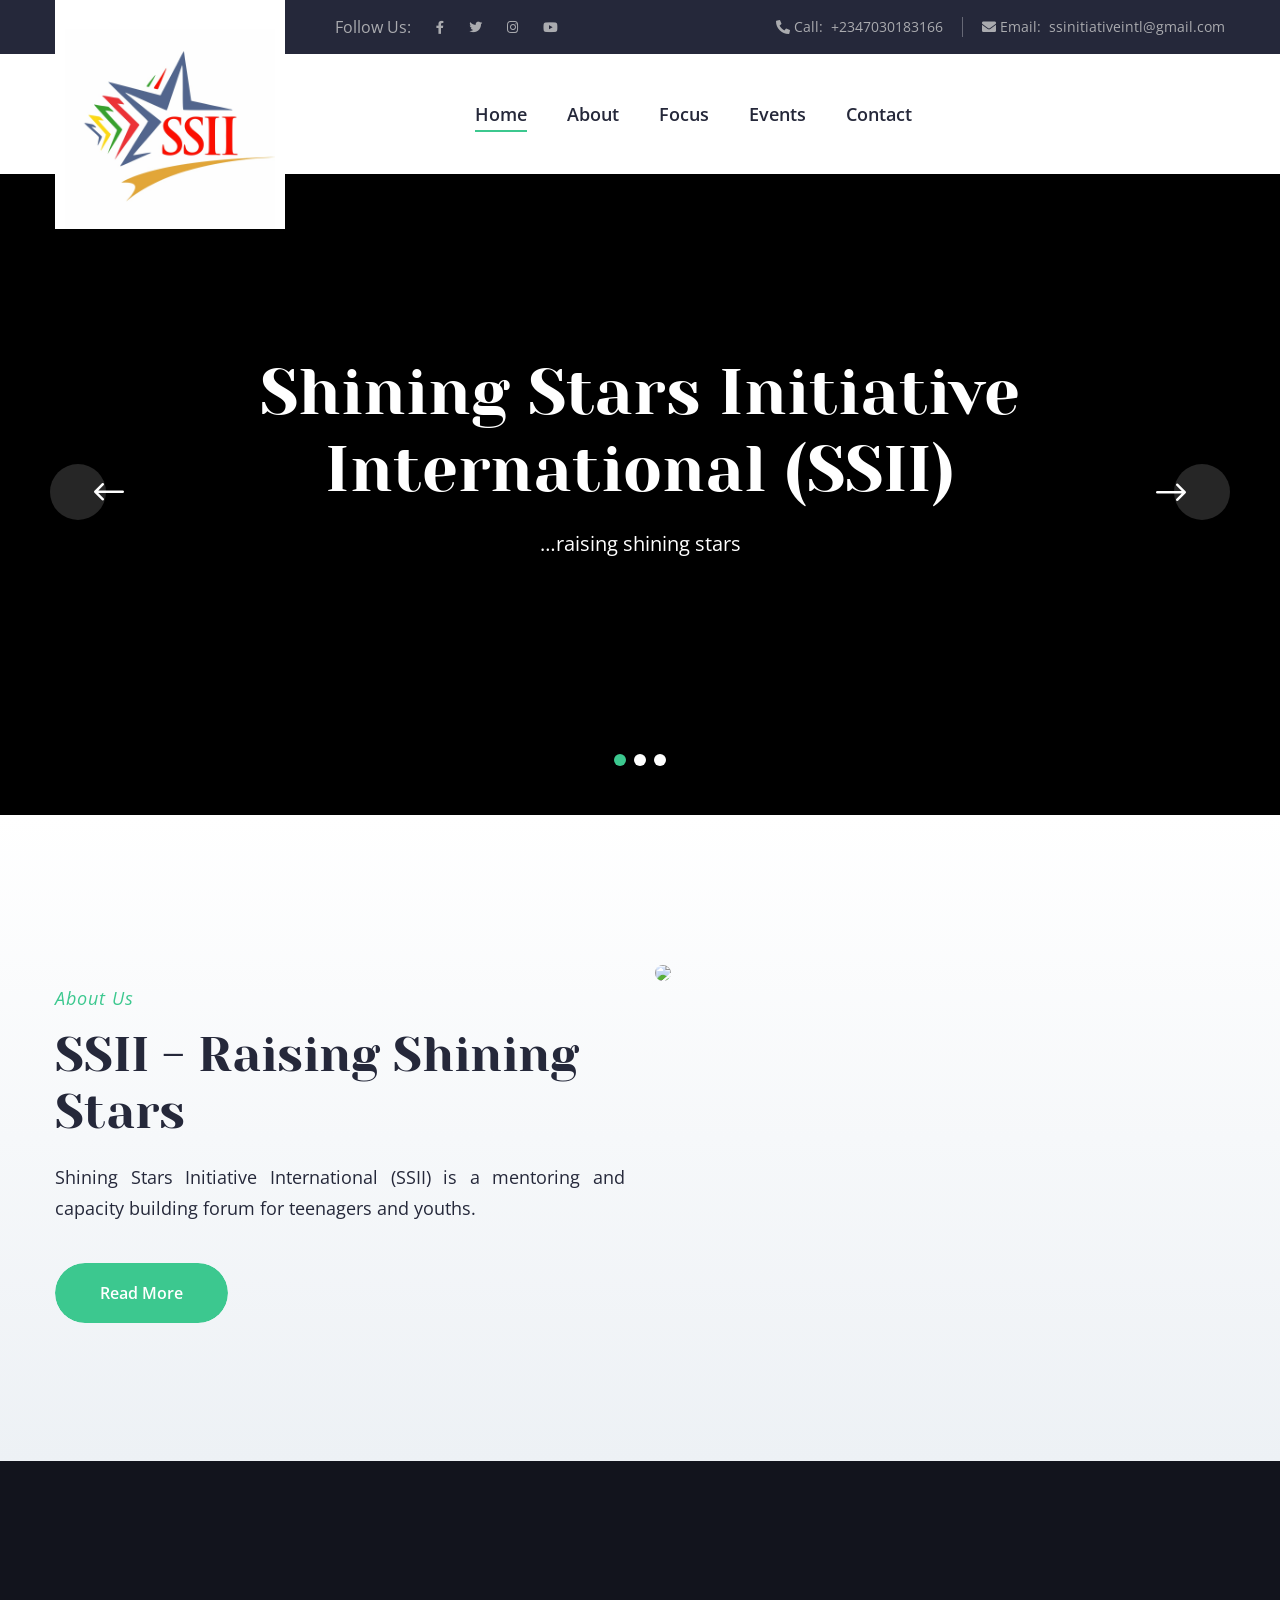
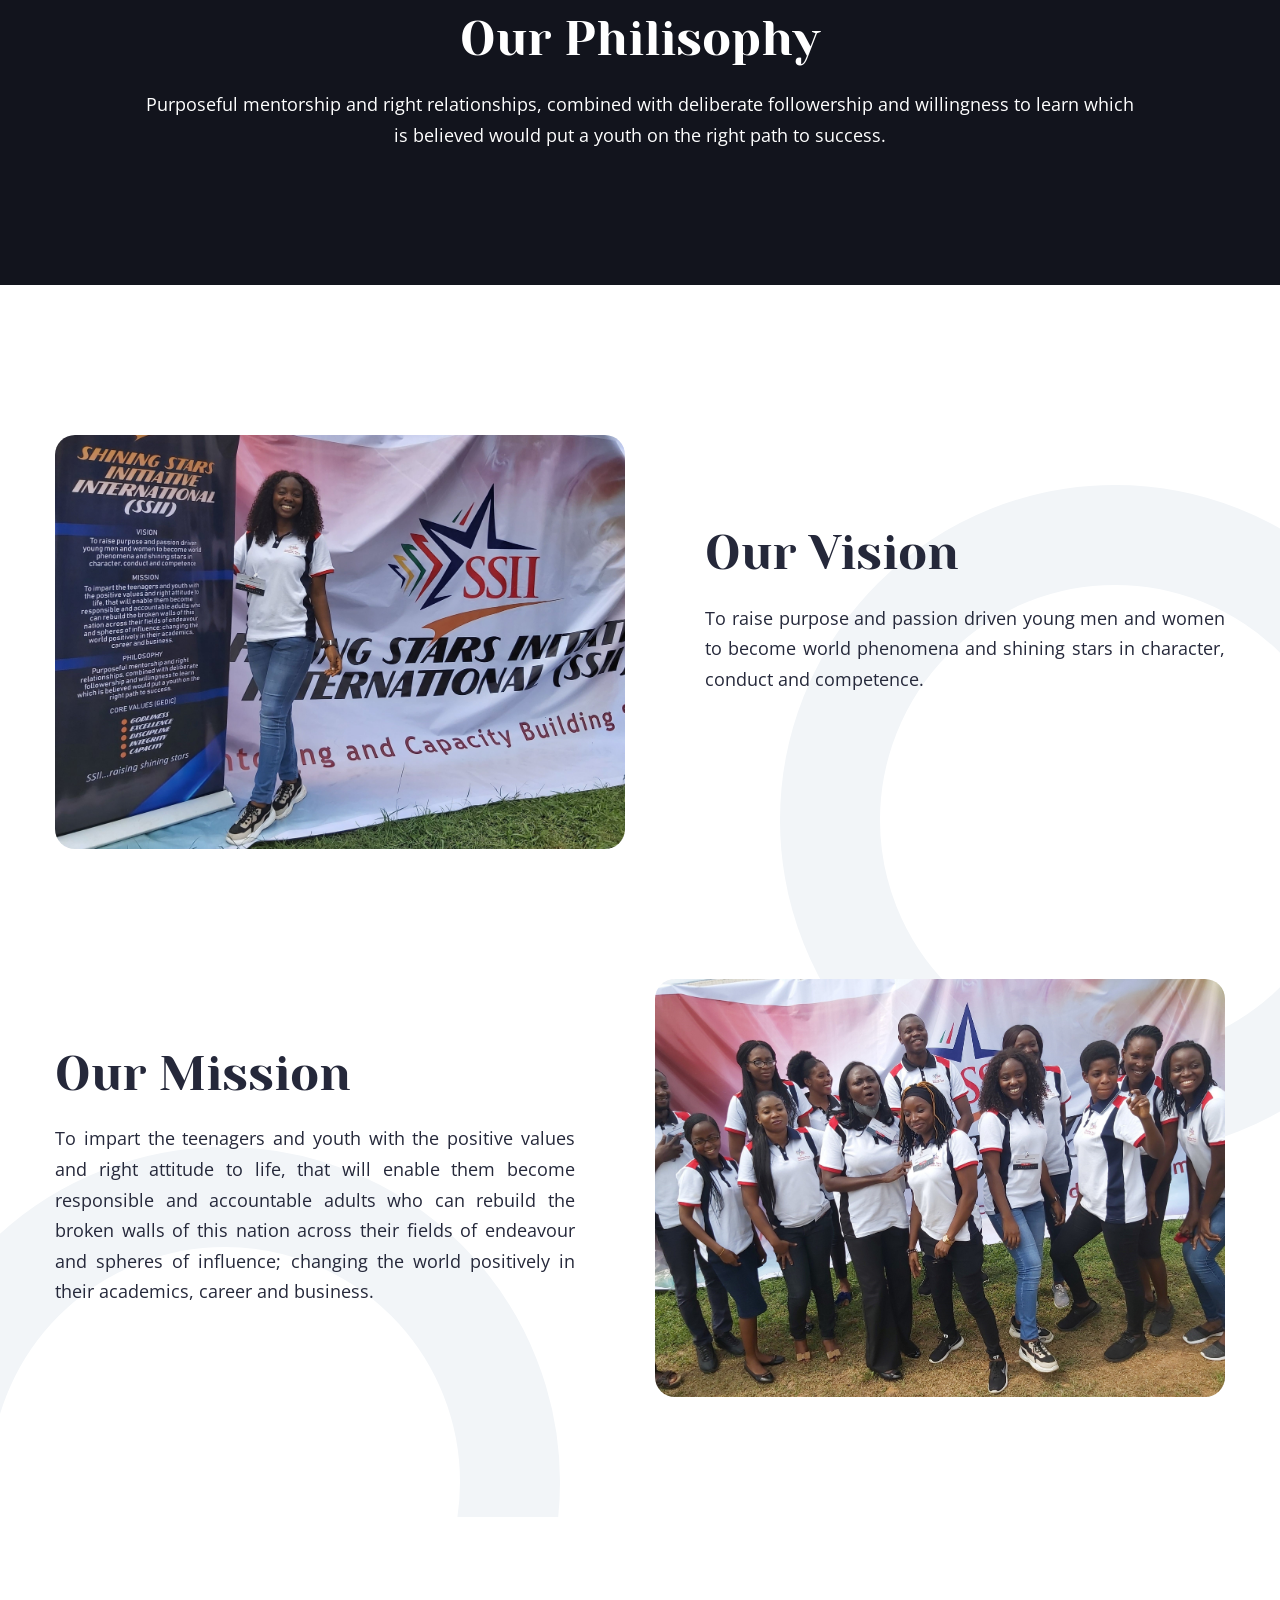
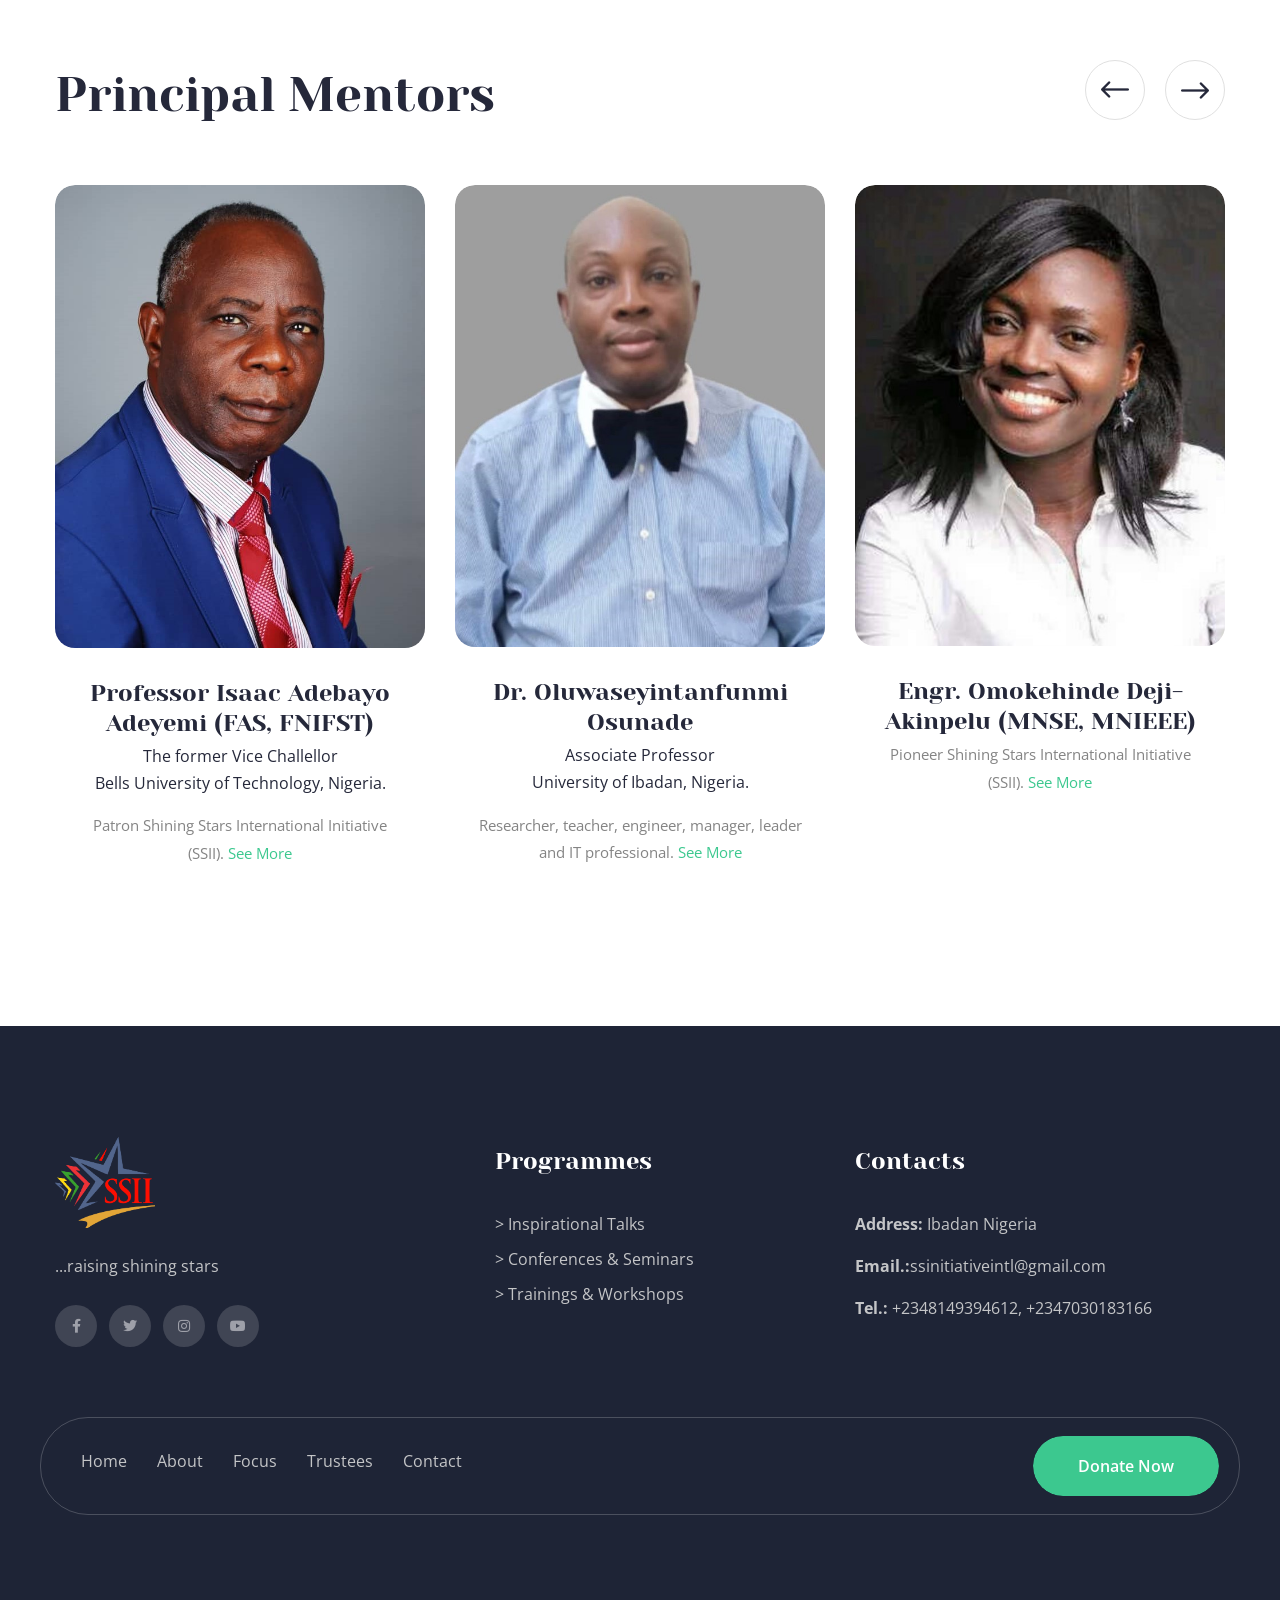
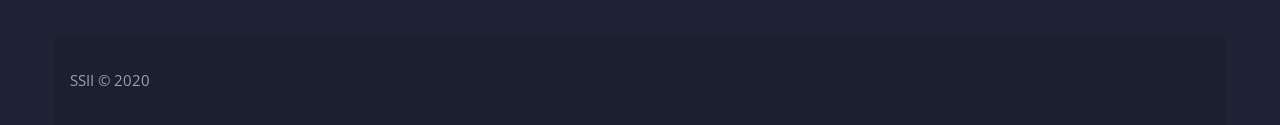
==== index.html @ da4f5116 "photos and vidoes" ====
<!DOCTYPE html>
<html lang="en">
<!-- Added by HTTrack --><meta http-equiv="content-type" content="text/html;charset=utf-8" /><!-- /Added by HTTrack -->
<head>
<meta charset="utf-8">
<title>SSII | raising shining stars</title>
<!-- Stylesheets -->
<link href="css/bootstrap.css" rel="stylesheet">
<link href="css/style.css" rel="stylesheet">
<!-- Responsive File -->
<link href="css/responsive.css" rel="stylesheet">
<!-- Color File -->
<link href="css/color.css" rel="stylesheet">

<!-- <link rel="shortcut icon" href="images/favicon.png" type="image/x-icon"> -->
<link rel="icon" href="images/ssii5.png" type="image/x-icon">

<!-- Responsive -->
<meta http-equiv="X-UA-Compatible" content="IE=edge">
<meta name="viewport" content="width=device-width, initial-scale=1.0, maximum-scale=1.0, user-scalable=0">
<!--[if lt IE 9]><script src="https://cdnjs.cloudflare.com/ajax/libs/html5shiv/3.7.3/html5shiv.js"></script><![endif]-->
<!--[if lt IE 9]><script src="js/respond.js"></script><![endif]-->
</head>

<body>

    <div class="page-wrapper">
        <!-- Preloader -->
        <div class="preloader"><div class="icon"></div></div>
    
        <!-- Main Header -->
        <header class="main-header">
            <!-- Header Top -->
            <div class="header-top">
                <div class="auto-container">
                    <div class="inner clearfix">
                        <div class="top-left">
                            <ul class="social-links clearfix">
                                <li class="social-title">Follow Us:</li>
                                <li><a href="https://web.facebook.com/shiningstarsinitiativeintl"><span class="fab fa-facebook-f"></span></a></li>
                                <li><a href="#"><span class="fab fa-twitter"></span></a></li>
                                <li><a href="https://www.instagram.com/ssii_initiative/?hl=en"><span class="fab fa-instagram"></span></a></li>
                                <li><a href="#"><span class="fab fa-youtube"></span></a></li>
                            </ul>
                        </div>
        
                        <div class="top-right">
                            <ul class="info clearfix">
                                <!-- <li class="search-btn"><button type="button" class="theme-btn search-toggler"><span class="fa fa-search"></span></button></li> -->
                                <li><span class="icon fa fa-phone-alt"></span> Call: &nbsp;+2347030183166</li>
                                <li><span class="icon fa fa-envelope"></span> Email: &nbsp;ssinitiativeintl@gmail.com</li>
                            </ul>
                        </div>
                    </div>
                </div>
            </div>
    
            <!-- Header Upper -->
            <div class="header-upper">
                <div class="auto-container">
                    <div class="inner-container clearfix">
                        <!--Logo-->
                        <div class="logo-box">
                            <div class="logo"><a href="index.html" title="SSII Mentoring"><img src="images/ssii3.jpg" alt="" title=""></a></div>
                        </div>
    
                        <!--Nav Box-->
                        <div class="nav-outer clearfix">
                            <!--Mobile Navigation Toggler-->
                            <div class="mobile-nav-toggler"><span class="icon flaticon-menu-1"></span></div>
    
                            <!-- Main Menu -->
                            <nav class="main-menu navbar-expand-md navbar-light">
                                <div class="collapse navbar-collapse show clearfix" id="navbarSupportedContent">
                                    <ul class="navigation clearfix">
                                        <li class="current"><a href="index.html">Home</a></li>
                                        <li class=""><a href="about.html">About</a></li>
                                        <li class=""><a href="focus.html">Focus</a> </li>
                                        <!-- <li class=""><a href="">Trustees</a></li> -->
                                        <li class=""><a href="event.html">Events</a></li>
                                        <li class=""><a href="contact.html">Contact</a></li>

    
                                    </ul>
                                </div>
                            </nav>
                            <!-- Main Menu End-->
<!--                             
                            <div class="link-box clearfix">
                                <div class="donate-link"><a href="contact.html" class="theme-btn btn-style-one"><span class="btn-title">Contact</span></a></div>
                                <div class="cart-link"><a href="shopping-cart.html" class="theme-btn"><span class="icon flaticon-paper-bag"></span></a></div> 
                            </div> -->
                        </div>
                    </div>
                </div>
            </div>
            <!--End Header Upper-->
    
            <!-- Sticky Header  -->
            <div class="sticky-header">
                <div class="auto-container clearfix">
                    <!--Logo-->
                    <div class="logo pull-left">
                        <a href="index.html" title=""><img src="images/ssii5.png" alt="" title=""  style="height:50px;"></a>
                    </div>
                    <!--Right Col-->
                    <div class="pull-right">
                        <!-- Main Menu -->
                        <nav class="main-menu clearfix">
                            <!--Keep This Empty / Menu will come through Javascript-->
                        </nav><!-- Main Menu End-->
                    </div>
                </div>
            </div><!-- End Sticky Menu -->
    

            <!-- Mobile Menu  -->
            <div class="mobile-menu">
                <div class="menu-backdrop"></div>
                <div class="close-btn"><span class="icon flaticon-cancel"></span></div>
                
                <nav class="menu-box">
                    <!-- <div class="nav-logo"><a href="index.html"><img src="images/logo.png" alt="" title=""></a></div> -->
                    <div class="menu-outer"><!--Here Menu Will Come Automatically Via Javascript / Same Menu as in Header--></div>
                    <!--Social Links-->
                    <div class="social-links">
                        <ul class="clearfix">
                            <li><a href="https://web.facebook.com/shining.starsinitiative"><span class="fab fa-facebook-square"></span></a></li>
                            <li><a href="#"><span class="fab fa-twitter"></span></a></li>
                            <li><a href="https://www.instagram.com/ssii_initiative/?hl=en"><span class="fab fa-instagram"></span></a></li>
                            <li><a href="#"><span class="fab fa-youtube"></span></a></li>
                        </ul>
                    </div>
                </nav>
            </div><!-- End Mobile Menu -->
        </header>
        <!-- End Main Header -->
        
   


    <!-- Banner Section -->
    <section class="banner-section">
		<div class="banner-carousel love-carousel owl-theme owl-carousel" data-options='{"loop": true, "margin": 0, "autoheight":true, "lazyload":true, "nav": true, "dots": true, "autoplay": true, "autoplayTimeout": 6000, "smartSpeed": 300, "responsive":{ "0" :{ "items": "1" }, "768" :{ "items" : "1" } , "1000":{ "items" : "1" }}}'>
			<!-- Slide Item -->
			<div class="slide-item">
				<div class="image-layer lazy-image" data-bg="url('images/ssii12.jpg')"></div>

				<div class="auto-container">
					<div class="content-box">
						<h2>Shining Stars Initiative International (SSII)</h2>
						<div class="text">…raising shining stars </div>
						<!-- <div class="btn-box"><a href="donate.html" class="theme-btn btn-style-one"><span class="btn-title">Donate Now</span></a></div> -->
					</div>  
				</div>
			</div>

			<!-- Slide Item -->
			<div class="slide-item">
				<div class="image-layer lazy-image" data-bg="url('images/ssii14.jpg')"></div>

				<div class="auto-container">
					<div class="content-box">
						<h2>Shining Stars Initiative International (SSII)</h2>
						<div class="text">…raising shining stars </div>
						<!-- <div class="btn-box"><a href="donate.html" class="theme-btn btn-style-one"><span class="btn-title">Donate Now</span></a></div> -->
					</div>  
				</div>
			</div>

			<!-- Slide Item -->
			<div class="slide-item">
				<div class="image-layer lazy-image" data-bg="url('images/ssii13.jpg')"></div>

				<div class="auto-container">
					<div class="content-box">
						<h2>Shining Stars Initiative International (SSII)</h2>
						<div class="text">…raising shining stars</div>
						<!-- <div class="btn-box"><a href="donate.html" class="theme-btn btn-style-one"><span class="btn-title">Donate Now</span></a></div> -->
					</div>  
				</div>
			</div>

		</div>
    </section>
    <!--End Banner Section --> 

    
    <!--What We Do Section-->
    <section class="what-we-do">
        <div class="auto-container">
        	<div class="row clearfix">
            	<!--Left Column-->
                <div class="left-column col-lg-6 col-md-12 col-sm-12">
                	<div class="inner">
                    	<div class="sec-title">
                        	<div class="sub-title" style="padding-top:40px;">About Us</div>
                            <h2>SSII - raising shining stars</h2>
                            <!-- <p style="font-style: italic;">...raising shining stars</p>  -->
                            <div class="text">Shining Stars Initiative International (SSII) is a 
                                mentoring and capacity building forum for teenagers and youths. </div>
							<div class="link-box clearfix"><a href="about.html" class="theme-btn btn-style-one"><span class="btn-title">Read More</span></a></div>
                        </div>
                    </div>
                </div>
                <!--Right Column-->
                <div class="right-column col-lg-6 col-md-12 col-sm-12">
                	<div class="inner">
                    	<div class="images clearfix">
                                
                                <!-- <div class="row">
                                  <div class="col-md-3">
                                    <img src="images/resource/featured1.jpg">                                
                                </div>
                                  <div class="col-md-3">
                                    <img src="images/resource/featured-image-16.jpg">                         
                                  </div>
                              </div> -->

                        	<figure class="image wow fadeInUp" data-wow-delay="0ms"><img class="lazy-image" src="images/ssii21.jpg" style="border-radius:20px; margin-top:20px; margin-bottom:40px;"></figure>
                            <!-- <figure class="image wow fadeInDown" data-wow-delay="0ms"><img class="lazy-image" src="images/resource/featured-image-1.jpg"></figure> -->
                        </div>
                    </div>
                </div>
            </div>
        </div>
    </section>







    <section class="call-to-action">
        
    	<!--Image Layer-->
        <div class="image-layer lazy-image" data-bg="url('images/ssii15.jpg')"></div>
        
        <div class="auto-container">
            <div class="inner">
                <div class="sec-title centered">
                    <h2>Our Philisophy</h2>
                    <div class="text">Purposeful mentorship and right relationships, combined with deliberate
                         followership and willingness to learn which is believed would put a youth on the right path to success. </div>
                    <!-- <div class="link-box clearfix"><a href="causes.html" class="theme-btn btn-style-three"><span class="btn-title">Donate Now</span></a><a href="causes.html" class="theme-btn btn-style-one"><span class="btn-title">Join Us Now</span></a></div> -->
                </div>
            </div>
        </div>
    </section>



	<!--Mission Vision Section-->
    <section class="mission-vision">
    	<div class="circle-one"></div>
        <div class="circle-two"></div>
        
        <div class="auto-container">
                    
            <div class="vision">    
                <div class="row clearfix">
                	<div class="text-column col-lg-6 col-md-12 col-sm-12">
                    	<div class="inner">
                            <div class="sec-title" style="padding-top: 50px;">
                                <!-- <div class="sub-title">Proident sunt</div> -->
                                <h2>Our Vision</h2>
                                <div class="text">To raise purpose and passion
                                     driven young men and women to become world phenomena and shining stars in character, conduct and competence.</div>
                                <!-- <div class="link-box"><a href="cause-single.html" class="theme-btn btn-style-one"><span class="btn-title">Read More</span></a></div> -->
                            </div>

                        </div>
                    </div>
                    <div class="image-column col-lg-6 col-md-12 col-sm-12">
                    	<div class="inner">
                            <div class="image wow fadeInLeft" data-wow-delay="0ms"><img class="lazy-image" src="images/ssii20.jpg"></div>
                        </div>
                    </div>
                </div>
            </div>



            
            <div class="mission">
            	<div class="row clearfix">
                	<div class="text-column col-lg-6 col-md-12 col-sm-12">
                    	<div class="inner">

                            <div class="sec-title"><br/>
                                <!-- <div class="sub-title">Proident sunt</div> -->
                                <h2>Our Mission</h2>
                                <div class="text">To impart the teenagers and youth with the positive values and right attitude to life, 
                                    that will enable them become responsible and accountable adults who can rebuild the broken walls of this
                                     nation across their fields of endeavour 
                                    and spheres of influence; changing the world positively in their academics, career and business.</div>
                                <!-- <div class="link-box"><a href="cause-single.html" class="theme-btn btn-style-one"><span class="btn-title">Read More</span></a></div> -->
                                </div>
                        </div>
                    </div>
                    <div class="image-column col-lg-6 col-md-12 col-sm-12">
                    	<div class="inner">
                            <!-- <div class="row clearfix"> -->
                                <div class="image wow fadeInUp" data-wow-delay="0ms"><img class="lazy-image" src="images/ssii/post1.jpg"></div>
                                <!-- <div class="image wow fadeInDown" data-wow-delay="0ms"><img class="lazy-image" src="images/gallery/3.jpg" ></div> -->
                            <!-- </div> -->
                        </div>
                    </div>
                </div>
            </div>
            
        </div>
    </section>
    
    


 
    <!--Team Section-->
    <section class="team-carousel-section">
    	<div class="bottom-rotten-curve"></div>
        
        <div class="auto-container">
        
        	<div class="title-box clearfix">
                <div class="sec-title">
                    <h2>Principal Mentors</h2>
                </div>
                
            </div>
                        

            <div class="love-carousel owl-theme owl-carousel" data-options='{"loop": true, "margin": 30, "autoheight":true, "lazyload":true, "nav": true, "dots": true, "autoplay": true, "autoplayTimeout": 5000, "smartSpeed": 500, "responsive":{ "0" :{ "items": "1" },"600" :{ "items": "1" }, "800" :{ "items" : "2" }, "1024":{ "items" : "3" }, "1366":{ "items" : "3" }}}'>
            	<div class="slide-item">
                    <!--Team Block-->
                    <div class="team-block">
                        <div class="inner-box wow fadeInUp" data-wow-delay="300ms">
                            <figure class="image-box"><a href="profile3.html"><img class="lazy-image" src="images/resource/prof-Ade.jpeg" alt=""></a></figure>
                            <div class="lower-box">
                                <div class="content">
                                    <h3><a href="profile3.html">Professor Isaac Adebayo Adeyemi (FAS, FNIFST)</a></h3>
                                    <p>The former Vice Challellor <br/>
                                        Bells University of Technology, Nigeria.</p>
                                    <div class="designation">Patron Shining Stars International Initiative (SSII). <a href="profile3.html">See More</a></div>
                                    <div class="social-links">
                                        <ul class="clearfix">
                                            <li><a href="#"><span class="fab fa-facebook-f"></span></a></li>
                                            <li><a href="#"><span class="fab fa-twitter"></span></a></li>
                                            <li><a href="#"><span class="fab fa-linkedin-in"></span></a></li>
                                        </ul>
                                    </div>
                                </div>
                            </div>
                        </div>
                    </div>
                </div>
                <div class="slide-item">
                    <!--Team Block-->
                    <div class="team-block">
                        <div class="inner-box wow fadeInUp" data-wow-delay="600ms">
                            <figure class="image-box"><a href="profile2.html"><img class="lazy-image" src="images/resource/Dr-Osun2.jpeg" alt=""></a></figure>
                            <div class="lower-box">
                                <div class="content">
                                    <h3><a href="profile2.html">Dr. Oluwaseyintanfunmi Osunade</a></h3>
                                    <p>Associate Professor <br/>
                                        University of Ibadan, Nigeria.</p>
                                    <div class="designation">Researcher, teacher, engineer, manager, leader and IT professional. <a href="profile2.html">See More</a>
                                    </div>
                                    <div class="social-links">
                                        <ul class="clearfix">
                                            <li><a href="#"><span class="fab fa-facebook-f"></span></a></li>
                                            <li><a href="#"><span class="fab fa-twitter"></span></a></li>
                                            <li><a href="#"><span class="fab fa-linkedin-in"></span></a></li>
                                        </ul>
                                    </div>                            </div>
                            </div>
                        </div>
                    </div>
                </div>
                <div class="slide-item">    
                    <!--Team Block-->
                    <div class="team-block">
                        <div class="inner-box wow fadeInUp" data-wow-delay="0ms">
                            <figure class="image-box"><a href="profile1.html"><img class="lazy-image" src="images/resource/Mrs-deji.jpeg" alt=""></a></figure>
                            <div class="lower-box">
                                <div class="content">
                                    <h3><a href="profile1.html">Engr. Omokehinde Deji-Akinpelu  (MNSE, MNIEEE)</a></h3>
                                    <div class="designation">Pioneer Shining Stars International Initiative (SSII). <a href="profile1.html">See More</a></div>
                                    <div class="social-links">
                                        <ul class="clearfix">
                                            <li><a href="#"><span class="fab fa-facebook-f"></span></a></li>
                                            <li><a href="#"><span class="fab fa-twitter"></span></a></li>
                                            <li><a href="#"><span class="fab fa-linkedin-in"></span></a></li>
                                        </ul>
                                    </div>
                                </div>
    
                            </div>
                        </div>
                    </div>
                </div>
                

                <div class="slide-item">    
                    <!--Team Block-->
                    <div class="team-block">
                        <div class="inner-box wow fadeInUp" data-wow-delay="0ms">
                            <figure class="image-box"><a href="document/alli.docx"><img class="lazy-image" src="images/resource/alli.jpeg" alt=""></a></figure>
                            <div class="lower-box">
                                <div class="content">
                                    <h3><a href="document/alli.docx">Engr. Olayinka Alli </a></h3>
                                    <div class="designation">Former Director of Highways and Permanent Secretary, Ministry of Works, Oyo State.
                                        <a href="document/alli.docx">See More</a>
                                    </div>
                                    <div class="social-links">
                                        <ul class="clearfix">
                                            <li><a href="#"><span class="fab fa-facebook-f"></span></a></li>
                                            <li><a href="#"><span class="fab fa-twitter"></span></a></li>
                                            <li><a href="#"><span class="fab fa-linkedin-in"></span></a></li>
                                        </ul>
                                    </div>
                                </div>
    
                            </div>
                        </div>
                    </div>
                </div>


                <div class="slide-item">
                    <!--Team Block-->
                    <div class="team-block">
                        <div class="inner-box wow fadeInUp" data-wow-delay="0ms">
                            <figure class="image-box"><a href="#"><img class="lazy-image" src="images/resource/oyesegun.jpeg" alt=""></a></figure>
                            <div class="lower-box">
                                <div class="content">
                                    <h3><a href="">Oyesegun Oladiran Ayonrinde. </a></h3>
                                    <div class="designation">Managing Director Sesat Nigeria Ltd
                                         <!-- <a href="">See More</a> -->
                                        </div>
                                    <div class="social-links">
                                        <ul class="clearfix">
                                            <li><a href="#"><span class="fab fa-facebook-f"></span></a></li>
                                            <li><a href="#"><span class="fab fa-twitter"></span></a></li>
                                            <li><a href="#"><span class="fab fa-linkedin-in"></span></a></li>
                                        </ul>
                                    </div>
                                </div>
    
                            </div>
                        </div>
                    </div>
                </div>
                <div class="slide-item">
                    <!--Team Block-->
                    <div class="team-block">
                        <div class="inner-box wow fadeInUp" data-wow-delay="0ms">
                            <figure class="image-box"><a href="#"><img class="lazy-image" src="images/resource/folashade.jpeg" alt=""></a></figure>
                            <div class="lower-box">
                                <div class="content">
                                    <h3><a href="">Folasade Oyefunmike Ibironke</a></h3>
                                    <div class="designation">Resident Doctor Dept of Clinical Pharmacology University College Hospital
                                        <!-- <a href="">See More</a> -->
                                    </div>
                                    <div class="social-links">
                                        <ul class="clearfix">
                                            <li><a href="#"><span class="fab fa-facebook-f"></span></a></li>
                                            <li><a href="#"><span class="fab fa-twitter"></span></a></li>
                                            <li><a href="#"><span class="fab fa-linkedin-in"></span></a></li>
                                        </ul>
                                    </div>
                                </div>
    
                            </div>
                        </div>
                    </div>
                </div>
               
                
            </div><!--End Team Carousel-->

        	

        </div>
    </section>




    
	<!-- Main Footer -->
    <footer class="main-footer">
    	<div class="auto-container">
        	<!--Widgets Section-->
            <div class="widgets-section">
            	<div class="row clearfix">
                	
                    <!--Column-->
                    <div class="column col-lg-4 col-md-6 col-sm-12">
						<div class="footer-widget logo-widget">
                        	<div class="widget-content">
                                <div class="footer-logo">
                                    <a href="index.html"><img class="lazy-image" src="images/ssii5.png"  style="width:100px;"/></a>
                                </div>
                                <div class="text">...raising shining stars</div>
                                <ul class="social-links clearfix">
                                    <li><a href="https://web.facebook.com/shiningstarsinitiativeintl"><span class="fab fa-facebook-f"></span></a></li>
                                    <li><a href="#"><span class="fab fa-twitter"></span></a></li>
                                    <li><a href="https://www.instagram.com/ssii_initiative/?hl=en"><span class="fab fa-instagram"></span></a></li>
                                    <li><a href="#"><span class="fab fa-youtube"></span></a></li>
                                </ul>
                            </div>
						</div>
					</div>
					
					<!--Column-->
                    <div class="column col-lg-4 col-md-6 col-sm-12">
						<div class="footer-widget links-widget">
							<div class="widget-content">
								<h3>Programmes</h3>
                                <ul>
                                    <li><a href="#">> Inspirational  Talks</a></li>
                                    <li><a href="#">> Conferences & Seminars</a></li>
                                    <li><a href="#">> Trainings & Workshops</a></li>
                                    <!-- <li><a href="#">> Workshop</a></li> -->
                                    <!-- <li><a href="#">Jobs</a></li> -->
                                </ul>
							</div>	
						</div>
					</div>
					
					<!--Column-->
                    <div class="column col-lg-4 col-md-6 col-sm-12">
						<div class="footer-widget info-widget">
							<div class="widget-content">
								<h3>Contacts</h3>
								<ul class="contact-info">
                                    <li><b>Address:</b> Ibadan Nigeria</li>
                                    <li><b>Email.:</b>ssinitiativeintl@gmail.com</a></li>
                                    <li><b>Tel.:</b> +2348149394612, +2347030183166 </a></li>
                                </ul>
							</div>	
						</div>
					</div>
                    
                 
                <div class="nav-box clearfix">
                	<div class="inner clearfix">
                    	<ul class="footer-nav clearfix">
                        	<li><a href="#">Home</a></li>
                            <li><a href="about.html">About</a></li>
                            <li><a href="focus.html">Focus</a></li>
                            <li><a href="">Trustees</a></li>
                            <li><a href="contact.html">Contact</a></li>
                        </ul>
                        
                        <div class="donate-link"><a href="#" class="theme-btn btn-style-one"><span class="btn-title">Donate Now</span></a></div>
                    </div>
                </div>
                
			</div>
		</div>
		
		<!-- Footer Bottom -->
		<div class="footer-bottom">
			<div class="auto-container">
				
				<!--Scroll to top-->
				<div class="clearfix">
                	<div class="copyright">SSII  &copy;  2020</div>
                    <ul class="bottom-links">
                    	<!-- <li><a href="#">Terms of Service</a></li> -->
                        <!-- <li><a href="#">Privacy Policy</a></li> -->
                    </ul>
				</div>
			</div>
		</div>
		
	</footer>
	
</div>
<!--End pagewrapper-->

<!--Scroll to top-->
<div class="scroll-to-top scroll-to-target" data-target="html"><span class="flaticon-up-arrow"></span></div>

<script src="js/jquery.js"></script>
<script src="js/popper.min.js"></script>
<script src="js/bootstrap.min.js"></script>
<script src="js/jquery-ui.js"></script>
<script src="js/jquery.fancybox.js"></script>
<script src="js/owl.js"></script>
<script src="js/appear.js"></script>
<script src="js/wow.js"></script>
<script src="js/lazyload.js"></script>
<script src="js/scrollbar.js"></script>
<script src="js/script.js"></script>

</body>
</html>
---- css/style.css ----
/* LoveUs - Charity and Crowd Funding HTML Template  */

/*** 

====================================================================
			Fonts
====================================================================

 ***/

@import url('https://fonts.googleapis.com/css?family=Open+Sans:400,400i,600,600i,700,700i,800,800i|Yeseva+One&amp;display=swap');

/*
font-family: 'Yeseva One', cursive;
font-family: 'Open Sans', sans-serif;
*/

@import url('fontawesome-all.css');
@import url('animate.css');
@import url('flaticon.css');
@import url('owl.css');
@import url('jquery-ui.css');
@import url('jquery.fancybox.min.css');
@import url('scrollbar.css');
@import url('hover.css');
@import url('jquery.touchspin.css');

/*** 

====================================================================
	Reset
====================================================================

 ***/


 /* .col-md-6 {  
	width: 400px;
	height: 400px;
	overflow: hidden; 
  } */
  
  .inner-img {
	transition: 0.3s;
  }
  
  .inner-img:hover {
	transform: scale(3.5);
  }
  
  /* Other styling elements, that are not necessary for the example */
  
  /* .col-md-3 {
	display: inline-block;
	box-sizing: border-box;
	border: 1px solid #000;
  } */



*{
	margin:0px;
	padding:0px;
	border:none;
	outline:none;
	font-size: 100%;
	line-height: inherit;
}

/*** 

====================================================================
	Global Settings
====================================================================

 ***/

body {
	
	font-size:16px;
	color:#25283a;
	line-height:1.7em;
	font-weight:400;
	background:#ffffff;
	-webkit-font-smoothing: antialiased;
	-moz-font-smoothing: antialiased;
	font-family: 'Open Sans', sans-serif;
}

a{
	text-decoration:none;
	cursor:pointer;
}

a:hover,
a:focus,
a:visited{
	text-decoration:none;
	outline:none;
}

h1,h2,h3,h4,h5,h6 {
	position:relative;
	font-weight:normal;
	margin:0px;
	background:none;
	line-height:1.25em;
	font-family: 'Yeseva One', cursive;
}

textarea{
	overflow:hidden;	
}

button{
	outline: none !important;
	cursor: pointer;
}

p,.text{
	font-size: 16px;
	line-height: 1.7em;
	font-weight: 400;
	margin: 0 0 15px;
}

::-webkit-input-placeholder{color: inherit;}
::-moz-input-placeholder{color: inherit;}
::-ms-input-placeholder{color: inherit;}

.page-wrapper{
	position:relative;
	margin:0 auto;
	width:100%;
	min-width:300px;
	z-index: 9;
	overflow: hidden;
}

.auto-container{
	position:static;
	max-width:1200px;
	padding:0px 15px;
	margin:0 auto;
}

ul,li{
	list-style:none;
	padding:0px;
	margin:0px;	
}

figure{
	margin-bottom: 0;
}

.theme-btn{
	display:inline-block;
	-webkit-transition:all 0.3s ease;
	-moz-transition:all 0.3s ease;
	-ms-transition:all 0.3s ease;
	-o-transition:all 0.3s ease;
	transition:all 0.3s ease;
}

.theme-btn i{
	position: relative;
	display: inline-block;
	font-size: 14px;
	margin-left: 3px;
}

.centered{
	text-align:center !important;
}

/*Btn Style One*/

.btn-style-one{
	position: relative;
	display: inline-block;
	font-size: 16px;
	line-height: 30px;
	color: #ffffff;
	font-weight: 600;
	text-transform:capitalize;
	font-family: 'Open Sans', sans-serif;
	border-radius:30px;
	overflow:hidden;
}

.btn-style-one:hover{
	color: #ffffff;
}

.btn-style-one .btn-title{
	position: relative;
	display:block;
	z-index:1;
	padding: 15px 45px;
	border-radius:30px;
	transition:all 0.3s ease;
	-moz-transition:all 0.3s ease;
	-webkit-transition:all 0.3s ease;
	-ms-transition:all 0.3s ease;
	-o-transition:all 0.3s ease;
}

.btn-style-one:hover .btn-title{
	color:#ffffff;
}

.btn-style-one .btn-title:before{
	position: absolute;
	left: 0;
	top: 0;
	z-index:-1;
	height: 100%;
	width: 100%;
	content: "";
	-webkit-transform: scale(0, 1);
	-ms-transform: scale(0, 1);
	transform: scale(0, 1);
	-webkit-transform-origin: top right;
	-ms-transform-origin: top right;
	transform-origin: top right;
    -webkit-transition: transform 500ms cubic-bezier(0.860, 0.000, 0.070, 1.000);
    -moz-transition: transform 500ms cubic-bezier(0.860, 0.000, 0.070, 1.000);
    -o-transition: transform 500ms cubic-bezier(0.860, 0.000, 0.070, 1.000);
    transition: transform 500ms cubic-bezier(0.860, 0.000, 0.070, 1.000);
    -webkit-transition-timing-function: cubic-bezier(0.860, 0.000, 0.070, 1.000);
    -moz-transition-timing-function: cubic-bezier(0.860, 0.000, 0.070, 1.000);
    -o-transition-timing-function: cubic-bezier(0.860, 0.000, 0.070, 1.000);
    transition-timing-function: cubic-bezier(0.860, 0.000, 0.070, 1.000);
}

.btn-style-one:hover  .btn-title:before{
	-webkit-transform: scale(1, 1);
	-ms-transform: scale(1, 1);
	transform: scale(1, 1);
	-webkit-transform-origin: top left;
	-ms-transform-origin: top left;
	transform-origin: top left;
}

/* Btn Style Two */

.btn-style-two{
	position: relative;
	display: inline-block;
	font-size: 15px;
	line-height: 28px;
	color: #848484;
	font-weight: 600;
	padding: 10px 30px;
	text-transform:capitalize;
	font-family: 'Open Sans', sans-serif;
	border-radius:25px;
	border:1px solid #e0e0e0;
	overflow:hidden;
}

.btn-style-two:hover{
	color: #ffffff;
}

/*Btn Style Three*/

.btn-style-three{
	position: relative;
	display: inline-block;
	font-size: 16px;
	line-height: 30px;
	color: #ffffff;
	font-weight: 600;
	text-transform:capitalize;
	font-family: 'Open Sans', sans-serif;
	border-radius:30px;
	overflow:hidden;
}

.btn-style-three:hover{
	color: #ffffff;
}

.btn-style-three .btn-title{
	position: relative;
	display:block;
	z-index:1;
	padding: 15px 45px;
	border-radius:30px;
	transition:all 0.3s ease;
	-moz-transition:all 0.3s ease;
	-webkit-transition:all 0.3s ease;
	-ms-transition:all 0.3s ease;
	-o-transition:all 0.3s ease;
}

.btn-style-three:hover .btn-title{
	color:#ffffff;
}

.btn-style-three .btn-title:before{
	position: absolute;
	left: 0;
	top: 0;
	z-index:-1;
	height: 100%;
	width: 100%;
	content: "";
	-webkit-transform: scale(0, 1);
	-ms-transform: scale(0, 1);
	transform: scale(0, 1);
	-webkit-transform-origin: top right;
	-ms-transform-origin: top right;
	transform-origin: top right;
    -webkit-transition: transform 500ms cubic-bezier(0.860, 0.000, 0.070, 1.000);
    -moz-transition: transform 500ms cubic-bezier(0.860, 0.000, 0.070, 1.000);
    -o-transition: transform 500ms cubic-bezier(0.860, 0.000, 0.070, 1.000);
    transition: transform 500ms cubic-bezier(0.860, 0.000, 0.070, 1.000);
    -webkit-transition-timing-function: cubic-bezier(0.860, 0.000, 0.070, 1.000);
    -moz-transition-timing-function: cubic-bezier(0.860, 0.000, 0.070, 1.000);
    -o-transition-timing-function: cubic-bezier(0.860, 0.000, 0.070, 1.000);
    transition-timing-function: cubic-bezier(0.860, 0.000, 0.070, 1.000);
}

.btn-style-three:hover  .btn-title:before{
	-webkit-transform: scale(1, 1);
	-ms-transform: scale(1, 1);
	transform: scale(1, 1);
	-webkit-transform-origin: top left;
	-ms-transform-origin: top left;
	transform-origin: top left;
}

/* Btn Style Foure */

.btn-style-four{
	position: relative;
	display: inline-block;
	font-size: 15px;
	line-height: 24px;
	color: #ffffff;
	font-weight: 600;
	padding: 8px 25px;
	text-transform:capitalize;
	font-family: 'Open Sans', sans-serif;
	border-radius:22px;
	border:2px solid #ffffff;
	overflow:hidden;
}

.btn-style-four:hover{
	color: #000000;
	border-color:#ffffff;
	background:#ffffff;
}

/*Btn Style Five*/

.btn-style-five{
	position: relative;
	display: inline-block;
	font-size: 16px;
	line-height: 30px;
	font-weight: 600;
	text-transform:capitalize;
	font-family: 'Open Sans', sans-serif;
	border-radius:30px;
	overflow:hidden;
}

.btn-style-five:hover{
	color: #ffffff;
}

.btn-style-five .btn-title{
	position: relative;
	display:block;
	z-index:1;
	padding: 15px 45px;
	background-color: #ffffff;
	border-radius:30px;
	transition:all 0.3s ease;
	-moz-transition:all 0.3s ease;
	-webkit-transition:all 0.3s ease;
	-ms-transition:all 0.3s ease;
	-o-transition:all 0.3s ease;
}

.btn-style-five:hover .btn-title{
	color:#ffffff;
}

.btn-style-five .btn-title:before{
	position: absolute;
	left: 0;
	top: 0;
	z-index:-1;
	height: 100%;
	width: 100%;
	content: "";
	-webkit-transform: scale(0, 1);
	-ms-transform: scale(0, 1);
	transform: scale(0, 1);
	-webkit-transform-origin: top right;
	-ms-transform-origin: top right;
	transform-origin: top right;
    -webkit-transition: transform 500ms cubic-bezier(0.860, 0.000, 0.070, 1.000);
    -moz-transition: transform 500ms cubic-bezier(0.860, 0.000, 0.070, 1.000);
    -o-transition: transform 500ms cubic-bezier(0.860, 0.000, 0.070, 1.000);
    transition: transform 500ms cubic-bezier(0.860, 0.000, 0.070, 1.000);
    -webkit-transition-timing-function: cubic-bezier(0.860, 0.000, 0.070, 1.000);
    -moz-transition-timing-function: cubic-bezier(0.860, 0.000, 0.070, 1.000);
    -o-transition-timing-function: cubic-bezier(0.860, 0.000, 0.070, 1.000);
    transition-timing-function: cubic-bezier(0.860, 0.000, 0.070, 1.000);
}

.btn-style-five:hover  .btn-title:before{
	-webkit-transform: scale(1, 1);
	-ms-transform: scale(1, 1);
	transform: scale(1, 1);
	-webkit-transform-origin: top left;
	-ms-transform-origin: top left;
	transform-origin: top left;
}

.pull-right{
	float: right;
}

.pull-left{
	float: left;
}

.preloader{ 
	position:fixed; 
	left:0px; 
	top:0px; 
	width:100%; 
	height:100%; 
	z-index:999999; 
	background-color:rgba(0,0,0,0);
} 

.preloader .icon{ 
	position:fixed; 
	left:0px; 
	top:0px; 
	width:100%; 
	height:100%; 
	z-index:1; 
	background-color:rgba(0,0,0,0); 
	background-position:center center; 
	background-repeat:no-repeat; 
	background-image:url(../images/icons/preloader.svg);
	-webkit-transition: all 200ms ease;
	-moz-transition: all 200ms ease;
	-ms-transition: all 200ms ease;
	-o-transition: all 200ms ease;
	transition: all 200ms ease;
} 

.page-loaded .preloader .icon{
	opacity:0; 
}

.preloader:before{
	content:'';
	position:absolute;
	left:0;
	top:0;
	width:100%;
	height:100%;
	background:#ffffff;
	z-index:0; 
	-webkit-transform:translateX(0%);
	-ms-transform:translateX(0%);
	transform:translateX(0%);
	-webkit-transition: all 800ms ease;
	-moz-transition: all 800ms ease;
	-ms-transition: all 800ms ease;
	-o-transition: all 800ms ease;
	transition: all 800ms ease;
}

.page-loaded .preloader:before{
	-webkit-transform:translateX(-101%);
	-ms-transform:translateX(-101%);
	transform:translateX(-101%);
}

.preloader:after{
	content:'';
	position:absolute;
	left:0;
	top:0;
	width:100%;
	height:100%;
	z-index:2; 
	-webkit-transform:translateX(101%);
	-ms-transform:translateX(101%);
	transform:translateX(101%);
	-webkit-transition: all 800ms ease;
	-moz-transition: all 800ms ease;
	-ms-transition: all 800ms ease;
	-o-transition: all 800ms ease;
	transition: all 800ms ease;
}

.page-loaded .preloader:after{
	-webkit-transform:translateX(-101%);
	-ms-transform:translateX(-101%);
	transform:translateX(-101%);
}

img{
	display:inline-block;
	max-width:100%;
	height:auto;	
}

.dropdown-toggle::after{
	display: none;
}

.fa{
	line-height: inherit;
}

/*** 

====================================================================
	Scroll To Top style
====================================================================

***/

.scroll-to-top{
	position:fixed;
	right:20px;
	bottom:20px;
	width:54px;
	height:54px;
	color:#ffffff;
	font-size:30px;
	line-height:54px;
	text-align:center;
	z-index:100;
	cursor:pointer;
	background:#25283a;
	border-radius: 0px;
	margin-left:-26px;
	display:none;
	-webkit-transition:all 300ms ease;
	-moz-transition:all 300ms ease;
	-ms-transition:all 300ms ease;
	-o-transition:all 300ms ease;
	transition:all 300ms ease;
}

.scroll-to-top:hover{
	color:#ffffff;
	-webkit-box-shadow:2px 2px 0px #25283a;
	-ms-box-shadow:2px 2px 0px #25283a;
	box-shadow:2px 2px 0px #25283a;
}


/*** 

====================================================================
	Main Header style
====================================================================

***/

.main-header{
	position: relative;
	display: block;
	width: 100%;
	z-index: 9999;
	background:none;
	font-family: 'Open Sans', sans-serif;
}

.main-header.header-style-two{
	position: absolute;
	top: 55px;
}

.main-header.header-style-three{
	position: absolute;
	top: 0px;
}

.main-header .header-top{
	position: relative;
	background-color:#25283a;
	color:#ffffff;
}

.main-header .header-top .inner{
	position:relative;
	padding-left:280px;	
}

/* Top Left*/

.main-header .header-top .top-left{
	position: relative;
	float: left;
	padding:15px 0px;
}

.main-header .header-top .info{
	position: relative;
	float: right;
}

.main-header .header-top .info li{
	position: relative;
	float: left;
	font-size: 14px;
	line-height: 24px;
	color: #aaabaf;
	font-weight: 400;
	padding: 0px 0px;
	margin-left:39px;
}

.main-header .header-top .info li:before{
	content:'';
	position:absolute;
	top:2px;
	left:-20px;
	height:20px;
	border-left:1px solid rgba(255,255,255,0.30);	
}

.main-header .header-top .info li:first-child:before{
	display:none;	
}

.main-header .header-top .info li a{
	position:relative;
	display: inline-block;
	color: #aaabaf;
	-webkit-transition: all 300ms ease;
	-moz-transition: all 300ms ease;
	-ms-transition: all 300ms ease;
	-o-transition: all 300ms ease;
	transition: all 300ms ease;
}

.main-header .header-top .info li a .icon{
	position:relative;
	padding-right:5px;
}

.main-header .header-top .info .search-btn{
	position:relative;	
}

.main-header .header-top .info .search-toggler{
	position:relative;
	padding:0;
	background:none;
	margin:0;
	line-height:24px;
	color: #aaabaf;	
	font-size:14px;
	cursor:pointer;
}

.main-header .header-top .top-right{
	position:relative;
	float:right;
	padding:15px 0px;
}

.main-header .header-top .social-links{
	position:relative;
}

.main-header .header-top .social-links li{
	position:relative;
	float:left;
	color:#aaabaf;
	line-height:24px;
	margin-right:25px;
}

.main-header .header-top .social-links li a{
	position:relative;
	display:block;
	color:#aaabaf;
	font-size:13px;
	line-height:24px;
	-webkit-transition: all 300ms ease;
	-moz-transition: all 300ms ease;
	-ms-transition: all 300ms ease;
	-o-transition: all 300ms ease;
	transition: all 300ms ease;
}

/*=== Header Upper ===*/

.main-header .header-upper{
	position:relative;
	background: #ffffff;
}

.main-header.header-style-two .header-upper{
	background:none;
}

.main-header.header-style-three .header-upper{
	background:none;
}

.main-header .header-upper .inner-container{
	position:relative;
	padding-left:420px;
	min-height:120px;	
}

.main-header.header-style-two .header-upper .inner-container{
	padding-left:300px;
	padding-right: 30px;
	background: #ffffff;
	border-radius: 20px;
}

.main-header .header-upper .logo-box{
	position: absolute;
	float:left;
	left: 0;
	top: -55px;
	width:230px;
	height:230px;
	overflow:hidden;
	z-index:10;
}

.main-header.header-style-two .header-upper .logo-box{
	left: 30px;
}

.main-header.header-style-three .header-upper .logo-box{
	height:auto;
	width:200px;
	top:0;
	padding:15px 0px;
}

.main-header .header-upper .logo-box .logo{
	position: relative;
	display:block;
	padding:30px 10px 25px;
	text-align:center;
	border-radius:0px 0px 20px 0px;
}

.main-header.header-style-three .header-upper .logo-box .logo{
	padding:0;
	background:none;
	text-align:left;
	border-radius:0;
}

.main-header .header-upper .logo-box .logo:before{
    position: absolute;
    right: 3px;
    top: 102%;
    margin-top: -50px;
    height: 60px;
    width: 100%;
    content: "";
	-webkit-transform: rotate(-8deg);
	-ms-transform: rotate(-8deg);
    transform: rotate(-8deg);
    border-radius: 20px;
}

.main-header.header-style-three .header-upper .logo-box .logo:before{
	display:none;	
}


.main-header .header-upper .logo img{
	position: relative;
	display: inline-block;
	max-width: 100%;
	height: auto;
	z-index:1;
}

.main-header .header-upper .social-links{
	position: relative;
	float: left;
	padding: 39px 0;
	margin-left: 75px;
}

.main-header .nav-outer{
	position: relative;
	float: right;
	width:100%;
	z-index:1;
}


.main-header .nav-outer .link-box{
	position:relative;
	padding:30px 0px 0px;
	float:right;
}

.main-header .nav-outer .link-box .theme-btn{
	display:block;	
}

.main-header .nav-outer .link-box .donate-link{
	position:relative;
	float:right;
	margin-left:30px;	
}

.main-header .nav-outer .link-box .cart-link{
	position:relative;
	float:right;
	padding-top:15px;	
}

.main-header .nav-outer .link-box .cart-link a{
	display:block;
	line-height:30px;
	font-size:24px;
	color:#25283a;	
}

.header-style-three .nav-outer .link-box .cart-link a{
	color:#ffffff;	
}

.main-header .nav-outer .main-menu{
	position:relative;
	float:left;
}

.main-menu .navbar-collapse{
	padding:0px;
	display:block !important;
}

.main-menu .navigation{
	position:relative;
	margin:0px;
	font-family: 'Open Sans', sans-serif;
}

.main-menu .navigation > li{
	position:relative;
	float:left;
	padding:42px 0px;
	margin-right: 40px;
	-webkit-transition:all 300ms ease;
	-moz-transition:all 300ms ease;
	-ms-transition:all 300ms ease;
	-o-transition:all 300ms ease;
	transition:all 300ms ease;
}

.main-menu .navigation > li:last-child{
	margin-right:0px;
}

.main-menu .navigation > li > a{
	position:relative;
	display:block;
	text-align:center;
	font-size:18px;
	line-height:30px;
	font-weight:600;
	text-transform:capitalize;
	color:#25283a;
	padding:3px 0px;
	opacity:1;
	-webkit-transition:all 300ms ease;
	-moz-transition:all 300ms ease;
	-ms-transition:all 300ms ease;
	-o-transition:all 300ms ease;
	transition:all 300ms ease;
}

.header-style-three .main-menu .navigation > li > a{
	color:#ffffff;	
}

.main-menu .navigation > li > a:before{
	position:absolute;
	content:'';
	left:0px;
	bottom:0;
	width:0px;
	-webkit-transition:all 300ms ease;
	-moz-transition:all 300ms ease;
	-ms-transition:all 300ms ease;
	-o-transition:all 300ms ease;
	transition:all 300ms ease;
}

.header-style-three .main-menu .navigation > li > a:before{
	border-bottom-color:#ffffff;	
}

.sticky-header .main-menu .navigation > li > a:before{
	display:none;
}

.main-menu .navigation > li:hover > a:before,
.main-menu .navigation > li.current > a:before{
	width:100%;
}

.main-menu .navigation > li.dropdown{
	padding-right:14px;	
}

.sticky-header .main-menu .navigation > li.dropdown{
	padding-right:0px;	
}

.main-menu .navigation > li.dropdown > a:after{
	font-family: 'Font Awesome 5 Free';
	content: "\f107";
	position:absolute;
	right:-14px;
	top:5px;
	display:block;
	line-height:30px;
	font-size:14px;
	font-weight:800;
	text-align:center;
	z-index:5;	
}

.sticky-header .main-menu .navigation > li.dropdown > a:before,
.sticky-header .main-menu .navigation > li.dropdown > a:after{
	display: none;
}

.main-menu .navigation > li > ul{
	position:absolute;
	left:0px;
	top:100%;
	width:230px;
	z-index:100;
	display:none;
	opacity: 0;
    visibility: hidden;
	padding: 0px 0px;
	background-color: #ffffff;
	-moz-transform: translateY(30px);
	-webkit-transform: translateY(30px);
	-ms-transform: translateY(30px);
	-o-transform: translateY(30px);
    transform: translateY(30px);
	-webkit-box-shadow:2px 2px 5px 1px rgba(0,0,0,0.05),-2px 0px 5px 1px rgba(0,0,0,0.05);
	-ms-box-shadow:2px 2px 5px 1px rgba(0,0,0,0.05),-2px 0px 5px 1px rgba(0,0,0,0.05);
	-o-box-shadow:2px 2px 5px 1px rgba(0,0,0,0.05),-2px 0px 5px 1px rgba(0,0,0,0.05);
	-moz-box-shadow:2px 2px 5px 1px rgba(0,0,0,0.05),-2px 0px 5px 1px rgba(0,0,0,0.05);
	box-shadow:2px 2px 5px 1px rgba(0,0,0,0.05),-2px 0px 5px 1px rgba(0,0,0,0.05);
}

.main-menu .navigation > li > ul.from-right{
	left:auto;
	right:0px;	
}

.main-menu .navigation > li > ul > li{
	position:relative;
	width:100%;
	border-bottom:1px solid rgba(0,0,0,0.10);
}

.main-menu .navigation > li > ul > li:last-child{
	border-bottom:none;	
}

.main-menu .navigation > li > ul > li:before{
	position:absolute;
	content:'';
	right:0px;
	top:0px;
	width:0%;
	height:100%;
	display:block;
	transition:all 300ms ease;
	-moz-transition:all 300ms ease;
	-webkit-transition:all 500ms ease;
	-ms-transition:all 300ms ease;
	-o-transition:all 300ms ease;
}

.main-menu .navigation > li > ul > li:hover:before{
	
}

.main-menu .navigation > li > ul > li:hover > a{
	color:#ffffff;
}

.main-menu .navigation > li > ul > li > a{
	position:relative;
	display:block;
	padding:12px 20px;
	line-height:24px;
	font-weight:600;
	font-size:14px;
	text-transform:capitalize;
	color:#25283a;
	text-align: left;
	transition:all 500ms ease;
	-moz-transition:all 500ms ease;
	-webkit-transition:all 500ms ease;
	-ms-transition:all 500ms ease;
	-o-transition:all 500ms ease;
}

.main-menu .navigation > li > ul > li.dropdown > a:after{
	font-family: 'Font Awesome 5 Free';
	content: "\f105";
	position:absolute;
	right:16px;
	top:12px;
	display:block;
	line-height:24px;
	font-size:16px;
	font-weight:800;
	text-align:center;
	z-index:5;	
}

.main-menu .navigation > li > ul > li > ul{
	position:absolute;
	left:100%;
	top:-2px;
	width:230px;
	z-index:100;
	display:none;
    padding: 0px 0px;
	background-color: #ffffff;
	-moz-transform: translateY(30px);
	-webkit-transform: translateY(30px);
	-ms-transform: translateY(30px);
	-o-transform: translateY(30px);
    transform: translateY(30px);
	-webkit-box-shadow:2px 2px 5px 1px rgba(0,0,0,0.05),-2px 0px 5px 1px rgba(0,0,0,0.05);
	-ms-box-shadow:2px 2px 5px 1px rgba(0,0,0,0.05),-2px 0px 5px 1px rgba(0,0,0,0.05);
	-o-box-shadow:2px 2px 5px 1px rgba(0,0,0,0.05),-2px 0px 5px 1px rgba(0,0,0,0.05);
	-moz-box-shadow:2px 2px 5px 1px rgba(0,0,0,0.05),-2px 0px 5px 1px rgba(0,0,0,0.05);
	box-shadow:2px 2px 5px 1px rgba(0,0,0,0.05),-2px 0px 5px 1px rgba(0,0,0,0.05);
}

.main-menu .navigation > li > ul > li > ul.from-right{
	left:auto;
	right:0px;	
}

.main-menu .navigation > li > ul > li > ul > li{
	position:relative;
	width:100%;
	border-bottom:1px solid rgba(0,0,0,0.10);
}

.main-menu .navigation > li > ul > li > ul > li:last-child{
	border-bottom:none;	
}

.main-menu .navigation > li > ul > li > ul > li:before{
	position:absolute;
	content:'';
	left:0px;
	top:0px;
	width:0%;
	height:100%;
	display:block;
	transition:all 500ms ease;
	-moz-transition:all 500ms ease;
	-webkit-transition:all 500ms ease;
	-ms-transition:all 500ms ease;
	-o-transition:all 500ms ease;
}

.main-menu .navigation > li > ul > li > ul > li:hover:before{
	
}

.main-menu .navigation > li > ul > li > ul > li:last-child{
	border-bottom:none;	
}

.main-menu .navigation > li > ul > li > ul > li > a{
	position:relative;
	display:block;
	padding:12px 20px;
	line-height:24px;
	font-weight:600;
	font-size:14px;
	text-transform:capitalize;
	color:#25283a;
	text-align: left;
	transition:all 500ms ease;
	-moz-transition:all 500ms ease;
	-webkit-transition:all 500ms ease;
	-ms-transition:all 500ms ease;
	-o-transition:all 500ms ease;
}

.main-menu .navigation > li > ul > li > ul > li:hover > a{
	color:#ffffff;
}

.main-menu .navigation > li > ul > li > ul > li.dropdown > a:after{
	font-family: 'Font Awesome 5 Free';
	content: "\f105";
	position:absolute;
	right:16px;
	top:12px;
	display:block;
	line-height:24px;
	font-size:16px;
	font-weight:900;
	z-index:5;	
}

.main-menu .navigation > li.dropdown:hover > ul{
	visibility:visible;
	opacity:1;
	-moz-transform: translateY(0);
	-webkit-transform: translateY(0);
	-ms-transform: translateY(0);
	-o-transform: translateY(0);
    transform: translateY(0);
	transition:all 300ms ease;
	-moz-transition:all 300ms ease;
	-webkit-transition:all 500ms ease;
	-ms-transition:all 300ms ease;
	-o-transition:all 300ms ease;
}

.main-menu .navigation li > ul > li.dropdown:hover > ul{
	visibility:visible;
	opacity:1;
	-moz-transform: translateY(0);
	-webkit-transform: translateY(0);
	-ms-transform: translateY(0);
	-o-transform: translateY(0);
	transform: translateY(0);
	transition:all 300ms ease;
	-moz-transition:all 300ms ease;
	-webkit-transition:all 500ms ease;
	-ms-transition:all 300ms ease;
	-o-transition:all 300ms ease;	
}

.main-menu .navigation li.dropdown .dropdown-btn{
	position:absolute;
	right:10px;
	top:8px;
	width:34px;
	height:30px;
	border:1px solid #ffffff;
	text-align:center;
	font-size:16px;
	line-height:26px;
	color:#ffffff;
	cursor:pointer;
	z-index:5;
	display:none;
}

/*** 

====================================================================
	Search Popup
====================================================================

***/

.search-popup{
	position:fixed;
	left:0;
	top:0px;
	width:100%;
	height:100%;
	z-index:99999;
	visibility:hidden;
	opacity:0;
	overflow:auto;
	background:rgba(0,0,0,0.90);
	-webkit-transform:translateY(101%);
	-ms-transform:translateY(101%);
	transform:translateY(101%);
	transition:all 700ms ease;
	-moz-transition:all 700ms ease;
	-webkit-transition:all 700ms ease;
	-ms-transition:all 700ms ease;
	-o-transition:all 700ms ease;
}

.search-popup.popup-visible{
	-webkit-transform:translateY(0%);
	-ms-transform:translateY(0%);
	transform:translateY(0%);
	visibility:visible;
	opacity:1;
}

.search-popup .overlay-layer{
	position:absolute;
	left:0px;
	top:0px;
	right:0px;
	bottom:0px;
	display:block;
}

.search-popup .close-search{
	position:absolute;
	right:25px;
	top:25px;
	font-size:22px;
	color:#ffffff;
	cursor:pointer;
	z-index:5;
}

.search-popup .close-search:hover{
	opacity:0.70;	
}

.search-popup .search-form{
	position:relative;
	padding:0px 15px 0px;
	max-width:1024px;
	margin:0 auto;	
	margin-top:150px;
	margin-bottom: 100px;
	transition: all 900ms ease;
    -moz-transition: all 900ms ease;
    -webkit-transition: all 900ms ease;
    -ms-transition: all 900ms ease;
    -o-transition: all 900ms ease;
}

.search-popup .search-form fieldset{
	position:relative;
	border:7px solid rgba(255,255,255,0.50);
	border-radius:12px;
}

.search-popup .search-form fieldset input[type="search"]{
	position:relative;
	height:70px;
	padding:20px 220px 20px 30px;
	background:#ffffff;
	line-height:30px;
	font-size:24px;
	color:#233145;
	border-radius:7px;
}

.search-popup .search-form fieldset input[type="submit"]{
	position:absolute;
	display:block;
	right:0px;
	top:0px;
	text-align:center;
	width:220px;
	height:70px;
	padding:20px 10px 20px 10px;
	color:#ffffff !important;
	line-height:30px;
	font-size:20px;
	cursor:pointer;
	text-transform:uppercase;
	border-radius:0px 7px 7px 0px;
}

.search-popup h3{
	text-transform:uppercase;
	font-size:20px;
	font-weight:600;
	color:#ffffff;
	font-family: 'Open Sans', sans-serif;
	margin-bottom:20px;
	letter-spacing:1px;
	text-align:center;	
}

.search-popup .recent-searches{
	font-size:16px;
	color:#ffffff;
	text-align:center;
}

.search-popup .recent-searches li{
	display:inline-block;
	margin:0px 10px 10px 0px;	
}

.search-popup .recent-searches li a{
	display:block;
	line-height:24px;
	border:1px solid #ffffff;
	padding:7px 15px;
	color:#ffffff;
	border-radius:3px;
	-webkit-transition:all 0.5s ease;
	-moz-transition:all 0.5s ease;
	-ms-transition:all 0.5s ease;
	-o-transition:all 0.5s ease;
	transition:all 0.5s ease;
}


/*** 

====================================================================
				Sticky Header
====================================================================

***/

.sticky-header{
    position: fixed;
    visibility: hidden;
    opacity: 0;
    left: 0px;
    top: 0px;
    width: 100%;
    padding: 0px 0px;
    z-index: -1;
    background: #ffffff;
	border-bottom:1px solid #e5e5e5;
    -webkit-box-shadow: 0 0 15px rgba(0,0,0,0.10);
    -moz-box-shadow: 0 0 15px rgba(0,0,0,0.10);
    -ms-box-shadow: 0 0 15px rgba(0,0,0,0.10);
    -o-box-shadow: 0 0 15px rgba(0,0,0,0.10);
    box-shadow: 0 0 15px rgba(0,0,0,0.10);
    -webkit-transition: top 300ms ease;
    -moz-transition: top 300ms ease;
    -ms-transition: top 300ms ease;
    -o-transition: top 300ms ease;
    transition: top 300ms ease;
}

.fixed-header .sticky-header{
	opacity:1;
	z-index: 99901;
	visibility:visible;
}

.fixed-header .sticky-header .logo{
	padding: 10px 0px;
}

.sticky-header .main-menu .navigation > li{
	margin-left: 50px !important;
	padding: 0;
	margin-right: 0;
	background-color: transparent;
}

.sticky-header .main-menu .navigation > li.dropdown > a:after,
.sticky-header .main-menu .navigation > li:before{
	display: none;
}

.sticky-header .main-menu .navigation > li > a{
	padding:20px 0px !important;
	line-height:30px;
	font-size:15px;
	font-weight:600;
	color:#25283a;
	text-transform:capitalize;
	-webkit-transition: all 300ms ease;
	-moz-transition: all 300ms ease;
	-ms-transition: all 300ms ease;
	-o-transition: all 300ms ease;
	transition: all 300ms ease;
}

.sticky-header .main-menu .navigation > li > ul > li > ul{
	left:auto;
	right:100%;	
}

.sticky-header .main-menu .navigation > li:hover > a,
.sticky-header .main-menu .navigation > li.current > a,
.sticky-header .main-menu .navigation > li.current-menu-item > a{
	opacity:1;
}

/*** 

====================================================================
			Mobile Menu
====================================================================

***/

.nav-outer .mobile-nav-toggler{
	position: relative;
	float: right;
	font-size: 40px;
	line-height: 50px;
	cursor: pointer;
	margin-left: 25px;
	margin-top: 35px;
	display: none;
}

.mobile-menu{
	position: fixed;
	right: 0;
	top: 0;
	width: 300px;
	padding-right:30px;
	max-width:100%;
	height: 100%;
	opacity: 0;
	visibility: hidden;
	z-index: 999999;
}

.mobile-menu .mCSB_inside>.mCSB_container{
	margin-right:5px;	
}

.mobile-menu .navbar-collapse{
	display:block !important;	
}

.mobile-menu .nav-logo{
	position:relative;
	padding:30px 25px;
	text-align:left;	
}

.mobile-menu-visible{
	overflow: hidden;
}

.mobile-menu-visible .mobile-menu{
	opacity: 1;
	visibility: visible;
}

.mobile-menu .menu-backdrop{
	position: fixed;
	right: 0;
	top: 0;
	width: 100%;
	height: 100%;
	z-index: 1;
	-webkit-transform: translateX(101%);
	-ms-transform: translateX(101%);
	transform: translateX(101%);
	transition: all 900ms ease;
    -moz-transition: all 900ms ease;
    -webkit-transition: all 900ms ease;
    -ms-transition: all 900ms ease;
    -o-transition: all 900ms ease;
}

.mobile-menu-visible .mobile-menu .menu-backdrop{
	opacity: 0.70;
	visibility: visible;
	-webkit-transition:all 0.7s ease;
	-moz-transition:all 0.7s ease;
	-ms-transition:all 0.7s ease;
	-o-transition:all 0.7s ease;
	transition:all 0.7s ease;
	-webkit-transform: translateX(0%);
	-ms-transform: translateX(0%);
	transform: translateX(0%);
}

.mobile-menu .menu-box{
	position: absolute;
	left: 0px;
	top: 0px;
	width: 100%;
	height: 100%;
	max-height: 100%;
	overflow-y: auto;
	background: #202020;
	padding: 0px 0px;
	z-index: 5;
	opacity: 0;
	visibility: hidden;
	border-radius: 0px;
	-webkit-transform: translateX(101%);
	-ms-transform: translateX(101%);
	transform: translateX(101%);
}

.mobile-menu-visible .mobile-menu .menu-box{
	opacity: 1;
	visibility: visible;
	-webkit-transition:all 0.7s ease;
	-moz-transition:all 0.7s ease;
	-ms-transition:all 0.7s ease;
	-o-transition:all 0.7s ease;
	transition:all 0.7s ease;
	-webkit-transform: translateX(0%);
	-ms-transform: translateX(0%);
	transform: translateX(0%);
}

.mobile-menu .close-btn{
	position: absolute;
	right: 10px;
	top: 10px;
	line-height: 30px;
	width: 24px;
	text-align: center;
	font-size: 16px;
	color: #ffffff;
	cursor: pointer;
	z-index: 10;
	-webkit-transition:all 0.9s ease;
	-moz-transition:all 0.9s ease;
	-ms-transition:all 0.9s ease;
	-o-transition:all 0.9s ease;
	transition:all 0.9s ease;
}

.mobile-menu-visible .mobile-menu .close-btn{
	-webkit-transform:rotate(360deg);
	-ms-transform:rotate(360deg);
	transform:rotate(360deg);
}

.mobile-menu .close-btn:hover{
	-webkit-transform:rotate(90deg);
	-ms-transform:rotate(90deg);
	transform:rotate(90deg);
}

.mobile-menu .navigation{
	position: relative;
	display: block;
	width: 100%;
	float: none;
}

.mobile-menu .navigation li{
	position: relative;
	display: block;
	border-top: 1px solid rgba(255,255,255,0.10);
}

.mobile-menu .navigation:last-child{
	border-bottom: 1px solid rgba(255,255,255,0.10);
}

.mobile-menu .navigation li > ul > li:first-child{
	border-top: 1px solid rgba(255,255,255,0.10);
}

.mobile-menu .navigation li > a{
	position: relative;
	display: block;
	line-height: 24px;
	padding: 10px 25px;
	font-size: 15px;
	font-weight: 500;
	color: #ffffff;
	text-transform: uppercase;
	-webkit-transition: all 500ms ease;
	-moz-transition: all 500ms ease;
	-ms-transition: all 500ms ease;
	-o-transition: all 500ms ease;
	transition: all 500ms ease;	
}

.mobile-menu .navigation li ul li > a{
	font-size: 15px;
	margin-left: 20px;
	text-transform: capitalize;
}

.mobile-menu .navigation li > a:before{
	content:'';
	position:absolute;
	left:0;
	top:0;
	height:0;
	-webkit-transition: all 500ms ease;
	-moz-transition: all 500ms ease;
	-ms-transition: all 500ms ease;
	-o-transition: all 500ms ease;
	transition: all 500ms ease;	
}

.mobile-menu .navigation li.current > a:before{
	height:100%;
}

.mobile-menu .navigation li.dropdown .dropdown-btn{
	position:absolute;
	right:6px;
	top:6px;
	width:32px;
	height:32px;
	text-align:center;
	font-size:16px;
	line-height:32px;
	color:#ffffff;
	background:rgba(255,255,255,0.10);
	cursor:pointer;
	border-radius:2px;
	-webkit-transition: all 500ms ease;
	-moz-transition: all 500ms ease;
	-ms-transition: all 500ms ease;
	-o-transition: all 500ms ease;
	transition: all 500ms ease;	
	z-index:5;
}

.mobile-menu .navigation li.dropdown .dropdown-btn.open{
	-webkit-transform:rotate(90deg);
	-ms-transform:rotate(90deg);
	transform:rotate(90deg);	
}

.mobile-menu .navigation li > ul,
.mobile-menu .navigation li > ul > li > ul{
	display: none;
}

.mobile-menu .social-links{
	position:relative;
	text-align:center;
	padding:30px 25px;
}

.mobile-menu .social-links li{
	position:relative;
	display:inline-block;
	margin:0px 10px 10px;
}

.mobile-menu .social-links li a{
	position:relative;
	line-height:32px;
	font-size:16px;
	color:#ffffff;
	-webkit-transition: all 500ms ease;
	-moz-transition: all 500ms ease;
	-ms-transition: all 500ms ease;
	-o-transition: all 500ms ease;
	transition: all 500ms ease;	
}


/*** 

====================================================================
		Banner Section
====================================================================

***/

.banner-section{
	position: relative;
	z-index:1;
}

.banner-carousel{
	position: relative;
}

.banner-carousel .slide-item{
	position: relative;
	display: block;
	background-color: #000000;
	background-repeat: no-repeat;
	background-position: center;
	background-size: cover;
	padding: 180px 0px 210px;
	overflow:hidden;
}

.style-two .banner-carousel .slide-item{
	padding: 340px 0px 210px;
}

.style-three .banner-carousel .slide-item{
	padding: 300px 0px 270px;
}

.banner-carousel .slide-item .curved-layer{
	position:absolute;
	left:0;
	top:0;
	width:45%;
	height:100%;	
}

.banner-carousel .slide-item .curved-layer:before{
	content:'';
	position:absolute;
	right:0;
	top:-80%;
	width:150%;
	height:200%;
	opacity:0.85;
	-webkit-transform-origin:left ;
	-ms-transform-origin:left;
	transform-origin:left;
	-webkit-transform:rotate(20deg) scaleX(0);	
	-ms-transform:rotate(20deg) scaleX(0);
	transform:rotate(20deg) scaleX(0);	
}

.banner-carousel .active .slide-item .curved-layer:before{
	-webkit-transform:rotate(20deg) scaleX(1);	
	-ms-transform:rotate(20deg) scaleX(1);
	transform:rotate(20deg) scaleX(1);	
	-webkit-transition: all 700ms linear;
	-moz-transition: all 700ms linear;
	-ms-transition: all 700ms linear;
	-o-transition: all 700ms linear;
	transition: all 700ms linear;
}

.banner-carousel .slide-item .image-layer{
	position:absolute;
	left:0;
	top:0;
	width:100%;
	height:100%;
	opacity:0.50;
	background-repeat: no-repeat;
	background-position: center;
	background-size: cover;
	-webkit-transform:scale(1);
	-ms-transform:scale(1);
	transform:scale(1);
}

.banner-carousel .active .slide-item .image-layer{
	-webkit-transform:scale(1.15);
	-ms-transform:scale(1.15);
	transform:scale(1.15);
	-webkit-transition: all 7000ms linear;
	-moz-transition: all 7000ms linear;
	-ms-transition: all 7000ms linear;
	-o-transition: all 7000ms linear;
	transition: all 7000ms linear;
}

/*.banner-carousel .slide-item:before{
	position: absolute;
	left: 0;
	top: 0;
	height: 100%;
	width: 100%;
	background-color: #000000;
	opacity: .50;
	content: "";
	z-index:1;
}*/

.banner-carousel .content-box{
	position: relative;
	margin: 0 auto;
	text-align: center;
	padding: 0 0px;
	z-index:5;
}

.style-three .banner-carousel .content-box{
	text-align:left;
	max-width:1000px;
	margin:0 0;	
}

.banner-carousel .content-box h2{
	display: block;
	font-size: 84px;
	line-height: 1.15em;
	color: #ffffff;
	font-weight: 400;
	opacity: 0;
	margin-bottom: 20px;
	letter-spacing: 0;
	-webkit-transform: translateY(-100px);
	-moz-transform: translateY(-100px);
	-ms-transform: translateY(-100px);
	-o-transform: translateY(-100px);
	transform: translateY(-100px);
	text-transform:capitalize;
}

.banner-carousel .active .content-box h2{
	opacity: 1;
	-webkit-transform: translateY(0);
	-moz-transform: translateY(0);
	-ms-transform: translateY(0);
	-o-transform: translateY(0);
	transform: translateY(0);
	-webkit-transition: all 700ms ease;
	-moz-transition: all 700ms ease;
	-ms-transition: all 700ms ease;
	-o-transition: all 700ms ease;
	transition: all 700ms ease;
	-webkit-transition-delay: 300ms;
	-moz-transition-delay: 300ms;
	-ms-transition-delay: 300ms;
	-o-transition-delay: 300ms;
	transition-delay: 300ms;
}

.banner-carousel .content-box .text{
	display: block;
	font-size: 20px;
	line-height: 1.6em;
	color: #ffffff;
	font-weight: 400;
	opacity: 0;
	max-width: 670px;
	margin: 0 auto;
	margin-bottom: 45px;
	-webkit-transform: translateY(80px);
	-moz-transform: translateY(80px);
	-ms-transform: translateY(80px);
	-o-transform: translateY(80px);
	transform: translateY(80px);
}

.style-three .banner-carousel .content-box .text{
	text-align:left;
	max-width:600px;
	margin:0 0 40px;	
}

.banner-carousel .active .content-box .text{
	opacity: 1;
	-webkit-transform: translateY(0);
	-moz-transform: translateY(0);
	-ms-transform: translateY(0);
	-o-transform: translateY(0);
	transform: translateY(0);
	-webkit-transition: all 700ms ease;
	-moz-transition: all 700ms ease;
	-ms-transition: all 700ms ease;
	-o-transition: all 700ms ease;
	transition: all 700ms ease;
	-webkit-transition-delay: 700ms;
	-moz-transition-delay: 700ms;
	-ms-transition-delay: 700ms;
	-o-transition-delay: 700ms;
	transition-delay: 700ms;
}

.banner-carousel .content-box .btn-box{
	position: relative;
	opacity: 0;
	z-index: 5;
	-webkit-transform: translateY(80px);
	-moz-transform: translateY(80px);
	-ms-transform: translateY(80px);
	-o-transform: translateY(80px);
	transform: translateY(80px);
}

.banner-carousel .active .content-box .btn-box{
	opacity: 1;
	-webkit-transform: translateY(0);
	-moz-transform: translateY(0);
	-ms-transform: translateY(0);
	-o-transform: translateY(0);
	transform: translateY(0);
	-webkit-transition: all 700ms ease;
	-moz-transition: all 700ms ease;
	-ms-transition: all 700ms ease;
	-o-transition: all 700ms ease;
	transition: all 700ms ease;
	-webkit-transition-delay: 1400ms;
	-moz-transition-delay: 1400ms;
	-ms-transition-delay: 1400ms;
	-o-transition-delay: 1400ms;
	transition-delay: 1400ms;
}

.banner-carousel .content-box .btn-box .theme-btn .btn-title{
	padding-left:52px;
	padding-right:52px;	
}

.banner-section .owl-theme .owl-nav{
	position: absolute;
	top: 50%;
	left: 0;
	right: 0;
	margin: 0 auto;
	width:100%;
}

.banner-section .owl-theme .owl-nav .owl-prev{
	position: absolute;
	left: 50px;
	top:0;
	background: rgba(255,255,255,0.15);
	height: 56px;
	width: 56px;
	border-radius: 50%;
	border:none;
	text-align: center;
	color: rgba(0,0,0,0);
	line-height: 56px;
	font-size: 0px;
	opacity: 1;
	margin-top: -30px;
	-webkit-transition: all 300ms ease;
	-moz-transition: all 300ms ease;
	-ms-transition: all 300ms ease;
	-o-transition: all 300ms ease;
	transition: all 300ms ease;
}

.banner-section .owl-theme .owl-nav .owl-prev:after{
	font-family: "Flaticon";
	content: "\f107";
	position:absolute;
	top: 0;
	width:56px;
	height: 56px;
	line-height: 56px;
	left:100%;
	color: #ffffff;
	font-size: 30px;
	margin-left:-25px;
	-webkit-transition: all 300ms ease;
	-moz-transition: all 300ms ease;
	-ms-transition: all 300ms ease;
	-o-transition: all 300ms ease;
	transition: all 300ms ease;	
}

.banner-section .owl-theme .owl-nav .owl-prev:hover:after{
	left:0;
	margin-left:0;
	font-size:20px;	
}

.banner-section .owl-theme .owl-nav .owl-next{
	position: absolute;
	right: 50px;
	top:0;
	background: rgba(255,255,255,0.15);
	height: 56px;
	width: 56px;
	border-radius: 50%;
	border:none;
	text-align: center;
	line-height: 56px;
	color: rgba(0,0,0,0);
	font-size: 0px;
	opacity: 1;
	margin-top: -30px;
	-webkit-transition: all 300ms ease;
	-moz-transition: all 300ms ease;
	-ms-transition: all 300ms ease;
	-o-transition: all 300ms ease;
	transition: all 300ms ease;
}

.banner-section .owl-theme .owl-nav .owl-next:after{
	font-family: "Flaticon";
	content: "\f107";
	position:absolute;
	top: 0;
	width:56px;
	height: 56px;
	line-height: 56px;
	right:100%;
	color: #ffffff;
	font-size: 30px;
	margin-right:-25px;
	-webkit-transform:rotate(180deg);
	-ms-transform:rotate(180deg);
	transform:rotate(180deg);
	-webkit-transition: all 300ms ease;
	-moz-transition: all 300ms ease;
	-ms-transition: all 300ms ease;
	-o-transition: all 300ms ease;
	transition: all 300ms ease;
}

.banner-section .owl-theme .owl-nav .owl-next:hover:after{
	right:0;
	margin-right:0;
	font-size:20px;	
}

.banner-section .owl-theme .owl-nav .owl-prev:hover, 
.banner-section .owl-theme .owl-nav .owl-next:hover{
	opacity: 1;
}

.banner-section .owl-dots{
	position: absolute;
	left: 0;
	margin: 0;
	bottom: 40px;
	width: 100%;
	text-align: center;
}

.banner-section .owl-dots .owl-dot{
	position: relative;
	display: inline-block;
	width: 12px;
	height: 12px;
	margin: 0px 4px;
}

.banner-section .owl-dots .owl-dot span{
	position: relative;
	display: block;
	width: 12px;
	height: 12px;
	background: #ffffff;
	border-radius: 50%;
}


/*** 

====================================================================
		Section Title
====================================================================

***/

.sec-title{
	position:relative;
	margin-bottom:60px;
}

.sec-title .sub-title{
	position: relative;
	display: block;
	font-size: 18px;
	font-weight: 400;
	text-transform: capitalize;
	font-style:italic;
	letter-spacing:1px;
	margin-bottom: 15px;
}

.sec-title h2{
	position: relative;
	display: block;
	font-size:60px;
	line-height: 1.2em;
	font-weight: 400;
	text-transform:capitalize;
}

.sec-title .text{
	position: relative;
	display: block;
	padding-top:20px;
	font-size:18px;
	color:#25283a;
	margin:0;
	text-align: justify;
}

.sec-title .link-box{
	position: relative;
	display: block;
	padding-top:40px;
}


/*** 

====================================================================
	About Section
====================================================================

***/

.about-section{
	position:relative;
	padding:0px 0px 120px;
	background-color:#edf1f5;
}

.about-section .top-rotten-curve{
	position:absolute;
	left:0;
	top:-19px;
	width:100%;
	height:20px;
	background:url(../images/background/rotten-curve-1.png) center bottom no-repeat;
	background-size:100% 100%;
	z-index:2;
}

.about-section .bottom-rotten-curve{
	position:absolute;
	left:0;
	bottom:-19px;
	width:100%;
	height:20px;
	background:url(../images/background/rotten-curve-2.png) center top no-repeat;
	background-size:100% 100%;
	z-index:2;
}

.about-section .circle-one{
	position:absolute;
	left:-300px;
	top:-400px;
	width:670px;
	height:670px;
	border:100px solid #e4e7eb;
	border-radius:50%;	
}

.about-section .circle-two{
	position:absolute;
	right:-200px;
	top:-170px;
	width:670px;
	height:670px;
	border:100px solid #e4e7eb;
	border-radius:50%;	
}

.about-section .left-column .sec-title{
	margin-bottom:0;	
}

.about-section .left-column .sec-title .text{
	padding-top:25px;
}

.about-section .left-column{
	position:relative;
	margin-bottom:40px;	
}

.about-section .left-column .inner{
	position:relative;
	padding-top:30px;
	max-width:420px;	
}

.about-feature{
	position:relative;
	margin-bottom:30px;
}

.about-feature .inner-box{
	position:relative;
	display:block;
	padding:50px 15px;
	text-align:center;
	background:#ffffff;
	border-radius:20px;
	overflow:hidden;
}

.about-feature .inner-box:before{
	content:'';
	position:absolute;
	left:0;
	top:0;
	width:100%;
	height:100%;
	-webkit-transform-origin:top;
	-ms-transform-origin:top;
	transform-origin:top;
	-webkit-transform:scaleY(0);
	-ms-transform:scaleY(0);
	transform:scaleY(0);
	-webkit-transition:all 300ms linear;
	-ms-transition:all 300ms linear;
	transition:all 300ms linear;
}

.about-feature .inner-box:hover:before{
	-webkit-transform:scaleY(1);
	-ms-transform:scaleY(1);
	transform:scaleY(1);	
}

.about-feature .icon-box{
	position:relative;
	display:block;
	font-size:54px;
	line-height:60px;
	margin:0 auto 25px;
	-webkit-transition:all 300ms linear;
	-ms-transition:all 300ms linear;
	transition:all 300ms linear;	
}

.about-feature .inner-box:hover .icon-box{
	color:#ffffff !important;
}

.about-feature h4{
	position:relative;
	font-size:20px;
	color:#25283a;
	text-transform:capitalize;
	-webkit-transition:all 300ms linear;
	-ms-transition:all 300ms linear;
	transition:all 300ms linear;
}

.about-feature h4 a{
	color:#25283a;
}

.about-feature .inner-box:hover h4,
.about-feature .inner-box:hover h4 a{
	color:#ffffff;
}

.about-feature .over-link{
	position:absolute;
	left:0;
	top:0;
	width:100%;
	height:100%;
	z-index:1;	
}

.about-section .right-column .row{
	margin:0px -18px;	
}

.about-section .right-column .inner{
	position:relative;
	padding-left:30px;	
}

.about-section .right-column .about-feature{
	padding:0px 18px;
	margin-bottom:36px;
}

.text-blocks{
	position: relative;
	padding-top: 100px;
	text-align: justify;
}

.default-text-block{
	position: relative;
	margin-bottom: 40px;
}

.default-text-block h3{
	font-size: 24px;
	margin:0 0 15px;
	text-transform: capitalize;
}

.default-text-block .text{
	font-size: 16px;
	line-height: 1.6em;
	margin: 0;
}

/*** 

====================================================================
	Causes Section
====================================================================

***/

.causes-section{
	position:relative;
	padding:130px 0px 120px;
	background-color:#ffffff;
	overflow:hidden;
}

.causes-section .circle-one{
	position:absolute;
	left:-300px;
	bottom:-210px;
	width:800px;
	height:800px;
	border:100px solid #f2f5f8;
	border-radius:50%;
}

.no-padding-top{
	padding-top:0 !important;	
}

.cause-block{
	position:relative;
	margin-bottom:30px;	
}

.cause-block .inner-box{
	position:relative;
	display:block;
	background:#ffffff;
	border:1px solid #e5e5e5;
	border-radius:20px;
	overflow:hidden;
	-webkit-transition:all 300ms ease;
	-ms-transition:all 300ms ease;
	-o-transition:all 300ms ease;
	-moz-transition:all 300ms ease;
	transition:all 300ms ease;	
}

.cause-block .inner-box:hover{
	-webkit-box-shadow:0px 15px 40px 5px rgba(0,0,0,0.10);
	-ms-box-shadow:0px 15px 40px 5px rgba(0,0,0,0.10);
	box-shadow:0px 15px 40px 5px rgba(0,0,0,0.10);
}

.cause-block .image-box{
	position:relative;	
}

.cause-block .image-box img{
	width:100%;	
}

.cause-block .inner-box .donate-info{
	position:relative;
	background:#edf1f5;
	padding:65px 35px 25px;	
}

.cause-block .inner-box .donate-info .bg-image-layer{
	position:absolute;
	left:0;
	top:0;
	width:100%;
	height:100%;
	background-size:cover;
	background-position:center center;
	background-repeat:no-repeat;	
}

.cause-block .inner-box .donate-info .bg-image-layer:before{
	content:'';
	position:absolute;
	left:0;
	top:0;
	width:100%;
	height:100%;
	opacity:0.90;
}

.cause-block.alternate .inner-box .donate-info{
	padding-bottom:35px;	
}

.cause-block .inner-box .donate-info:after{
	content:'';
	position:absolute;
	left:0;
	bottom:-20px;
	width:100%;
	height:21px;
	background:url(../images/background/rotten-curve-3.png) center top no-repeat;
	background-size:100% 100%;
	z-index:1;
}

.cause-block.alternate .inner-box .donate-info:after{
	content:'';
	position:absolute;
	left:0;
	bottom:-1px;
	width:100%;
	height:13px;
	background:url(../images/background/rotten-curve-6.png) center bottom no-repeat;
	background-size:100% 100%;
	z-index:1;
}

.cause-block .inner-box .progress-box{
	position:relative;
	display:block;
	width:100%;
}

.cause-block .inner-box .progress-box .bar{
	position:relative;
	width:100%;
	height:5px;
	background:rgba(0,0,0,0.10);
	border-radius:3px;
	margin-bottom:20px;
}

.cause-block .inner-box .progress-box .bar-inner{
	position:relative;
	display:block;
	width:0px;
	height:5px;
	border-radius:3px;
	-webkit-transition:all 1500ms ease;
	-ms-transition:all 1500ms ease;
	-o-transition:all 1500ms ease;
	-moz-transition:all 1500ms ease;
	transition:all 1500ms ease;	
}

.cause-block .inner-box .progress-box .count-text{
	position:absolute;
	right:0px;
	margin-right:-23px;
	bottom:18px;
	width:46px;
	height:26px;
	color:#ffffff;
	line-height:26px;
	font-size:13px;
	font-weight:600;
	border-radius:2px;
	text-align:center;
	opacity:0;
	-webkit-transition:all 500ms ease;
	-ms-transition:all 500ms ease;
	-o-transition:all 500ms ease;
	-moz-transition:all 500ms ease;
	transition:all 500ms ease;	
}

.cause-block .inner-box .progress-box .bar-inner.counted .count-text{
	opacity:1;	
}

.cause-block .inner-box .progress-box .count-text:after{
	content:'';
	position:absolute;
	left:50%;
	margin-left:-5px;
	top:100%;
	border:5px solid transparent;	
}

.cause-block .inner-box .lower-content{
	position:relative;
	padding:45px 35px 30px;	
}

.cause-block.alternate .inner-box .lower-content{
	padding-top:35px;
}


.cause-block .inner-box .donate-info{
	position:relative;
	color:#848484;		
}

.cause-block .inner-box .donate-info strong{
	font-weight:500;
	color:#222222;	
}

.cause-block .inner-box .donate-info .donation-count{
	position:relative;
	font-weight:400;
	font-size:15px;
	line-height:24px;
	z-index:1;
}

.cause-block .inner-box .donate-info .raised{
	float:left;
}

.cause-block .inner-box .donate-info .goal{
	float:right;
}

.cause-block .inner-box h3{
	font-size:24px;
	line-height:1.25em;
	font-weight:400;
	margin-bottom:20px;
	color:#25283a;
}

.cause-block .inner-box h3 a{
	color:#25283a;
}

.cause-block .inner-box .text{
	line-height:1.6em;
	font-size:16px;
	margin-bottom:30px;
}

.cause-block .inner-box:hover .btn-style-two{
	color: #ffffff;
}

/*** 

====================================================================
	Video Section
====================================================================

***/

.video-section{
	position:relative;
	padding:180px 0px;
	background-color:#edf1f5;
	overflow:hidden;
}

.video-section .circle-one{
	position:absolute;
	right:-200px;
	top:-170px;
	width:670px;
	height:670px;
	border:100px solid #e8ebef;
	border-radius:50%;	
}

.video-section .circle-two{
	position:absolute;
	right:10%;
	bottom:-180px;
	width:500px;
	height:500px;
	border:100px solid #e8ebef;
	border-radius:50%;	
}

.video-section .top-rotten-curve{
	position:absolute;
	left:0;
	top:0px;
	width:100%;
	height:20px;
	background:url(../images/background/rotten-curve-4.png) center bottom no-repeat;
	background-size:100% 100%;
	z-index:1;
}

.video-section .bottom-rotten-curve{
	position:absolute;
	left:0;
	bottom:0px;
	width:100%;
	height:20px;
	background:url(../images/background/rotten-curve-5.png) center top no-repeat;
	background-size:100% 100%;
	z-index:1;
}

.video-section .image-layer{
	position:absolute;
	left:-180px;
	top:0;
	width:50%;
	height:100%;	
}

.video-section .image-layer .bg-image{
	position:absolute;
	left:180px;
	top:0;
	right:0;
	bottom:0;
	background-position:center center;
	background-repeat:no-repeat;
	background-size:cover;	
}

.video-section .image-layer .bg-image:before{
	content:'';
	position:absolute;
	left:0;
	top:0;
	width:100%;
	height:100%;
	background:rgba(0,0,0,0.30);
}

.video-section .text-column{
	position:relative;
	order:12;	
}

.video-section .text-column .inner{
	position:relative;
	display:block;
	padding-top:60px;
}

.video-section .text-column .inner .sec-title{
	margin-bottom: 0;
}

.video-section .image-column{
	position:relative;	
}

.video-section .image-column .inner{
	position:relative;
	display:block;
	padding-right:40px;	
}

.video-section .image-column .image-box{
	position:relative;
	display:block;
	margin:0;
	border-radius:20px;
	overflow:hidden;
}

.video-section .image-column .image-box img{
	width:100%;	
	border-radius:20px;
}

.video-section .image-column .image-box .over-link{
	position:absolute;
	left:0;
	top:0;
	width:100%;
	height:100%;
	text-align:center;
	color:#ffffff;
	background:rgba(0,0,0,0.0);
	-webkit-transition:all 300ms ease;
	-ms-transition:all 300ms ease;
	-o-transition:all 300ms ease;
	-moz-transition:all 300ms ease;
	transition:all 300ms ease;
}

.video-section .image-column .image-box:hover .over-link{
	background:rgba(0,0,0,0.50);	
}

.video-section .image-column .image-box .icon{
	position:absolute;
	left:50%;
	top:50%;
	width:80px;
	height:80px;
	font-size:80px;
	line-height:80px;
	margin-left:-40px;
	margin-top:-40px;	
}


/*** 

====================================================================
	What We Do Section
====================================================================

***/

.what-we-do{
	position:relative;
	padding:130px 0px 0px;
	background-color:#ffffff;
	background:-webkit-linear-gradient(top,#ffffff,#edf1f5);
	background:-ms-linear-gradient(top,#ffffff,#edf1f5);
	background:-moz-linear-gradient(top,#ffffff,#edf1f5);
	padding-bottom:70px;
}

.service-block{
	position:relative;
	margin-bottom:50px;	
}

.service-block .inner-box{
	position:relative;
	display:block;
}	

.service-block .icon-box{
	position:relative;
	display:inline-block;
	min-width:95px;
	font-size:52px;
	padding-top:30px;
	line-height:1.1em;
	text-align: left;
	margin:0 0 28px;
}

.service-block .icon-box:after{
	content:'';
	position:absolute;
	right:0;
	top:0px;
	width:70px;
	height:70px;
	border-radius:50%;
	opacity:0.15;
	-webkit-transition:all 500ms ease;
	-ms-transition:all 500ms ease;
	-o-transition:all 500ms ease;
	-moz-transition:all 500ms ease;
	transition:all 500ms ease;
}

.service-block .inner-box:hover .icon-box:after{
    -webkit-transform: scale(2);
    -ms-transform: scale(2);
    transform: scale(2);
	opacity:0.05;
}

.service-block h3{
	position:relative;
	font-size:24px;
	line-height:1.2em;
	margin:0 0 12px;
}

.service-block .text{
	position:relative;
	font-size:15px;
	margin:0;
}

.what-we-do .bottom-image{
	position:relative;
	text-align:center;	
}

/*** 

====================================================================
	Mission Vision Section
====================================================================

***/

.mission-vision{
	position:relative;
	padding:150px 0px 0px;
	background-color:#ffffff;
	overflow:hidden;
}

.mission-vision .circle-one{
	position:absolute;
	right:-170px;
	top:200px;
	width:670px;
	height:670px;
	border:100px solid #f2f5f8;
	border-radius:50%;	
}

.mission-vision .circle-two{
	position:absolute;
	left:-110px;
	bottom:-300px;
	width:670px;
	height:670px;
	border:100px solid #f2f5f8;
	border-radius:50%;	
}

.mission{
	position:relative;
	margin-bottom:90px;	
	margin-top: 100px;
}

.mission-vision .text-column,
.mission-vision .image-column{
	position:relative;
	margin-bottom:30px;	
}

.mission-vision .text-column .inner{
	position:relative;
	/* padding-top:5px; */
	padding-right:50px;	
}

.mission-vision .text-column .sec-title{
	margin-top:40px;	
}

.mission-vision .image-column .row{
	margin:0px -3px;
}

.mission-vision .image-column .row .image{
	position:relative;
	float:left;
	width:50%;
	padding:0px 3px;
	margin-bottom:6px;	
}

.mission-vision .image-column img{
	width:100%;
	border-radius:20px;	
}

.vision .text-column{
	order:12;
}

.vision .text-column .inner{
	padding-right:0px;
	padding-left:50px;
}


/*** 

====================================================================
	Call To Action Section
====================================================================

***/

.call-to-action{
	position:relative;
	padding:150px 0px 135px;
	background-color:#25283a;
	text-align:center;
	overflow:hidden;
}

.call-to-action .image-layer{
	position:absolute;
	left:0;
	top:0;
	width:100%;
	height:100%;
	background-attachment:fixed;
	background-position:center center;
	background-repeat:no-repeat;
	background-size:cover;		
}

.call-to-action .image-layer:before{
	content:'';
	position:absolute;
	left:0;
	top:0;
	width:100%;
	height:100%;
	background:rgba(0,0,0,0.50);	
}

.call-to-action .inner{
	position:relative;
	max-width:1200px;
	margin:0 auto;	
}

.call-to-action .inner .text{
	position:relative;
	max-width:1000px;
	margin:0 auto;	
	text-align: center;
}

.call-to-action .sec-title{
	margin:0;	
}

.call-to-action .sec-title h2,
.call-to-action .sec-title .text{
	color:#ffffff;	
}

.call-to-action .link-box .theme-btn{
	margin:0px 8px 15px;	
}

/*** 

====================================================================
	Team Section
====================================================================

***/

.team-section{
	position:relative;
	padding:100px 0px 100px;
	background-color:#ffffff;
}

.team-section .bottom-rotten-curve{
	position:absolute;
	left:0;
	bottom:-19px;
	width:100%;
	height:20px;
	background:url(../images/background/rotten-curve-4.png) center top no-repeat;
	background-size:100% 100%;
	z-index:1;
}

.team-block{
	position:relative;
	margin-bottom:50px;	
}

.team-block .inner-box{
	position:relative;
	display:block;
	text-align:center;
	border-radius:20px;
	overflow:hidden;	
}

.team-block .inner-box:hover{
	-webkit-box-shadow:0px 10px 30px 3px rgba(0,0,0,0.10);
	-ms-box-shadow:0px 10px 30px 3px rgba(0,0,0,0.10);
	box-shadow:0px 10px 30px 3px rgba(0,0,0,0.10);
}

.team-block .image-box{
	position:relative;
	display:block;
	border-radius:20px;
	margin:0;
}

.team-block .image-box img{
	position:relative;
	width:100%;
	border-radius:20px;
}

.team-block .lower-box{
	position:relative;
	display:block;
	background:#ffffff;
	padding:30px 20px 0px;
	-webkit-transition:all 300ms ease;
	-ms-transition:all 300ms ease;
	-o-transition:all 300ms ease;
	-moz-transition:all 300ms ease;
	transition:all 300ms ease;
}

.team-block .lower-box .content{
	position:relative;
	display:block;
	background:#ffffff;
	padding:0px 0px 30px;
	margin-bottom:-90px;
}

.team-block .inner-box:hover .lower-box{
	-webkit-transform:translateY(-90px);
	-ms-transform:translateY(-90px);
	transform:translateY(-90px);	
}

.team-block .lower-box h3{
	position:relative;
	font-size:24px;
	color:#25283a;
	margin-bottom:5px;
}

.team-block .lower-box h3 a{
	color:#25283a;
}


.team-block .lower-box .designation{
	position:relative;
	font-size:15px;
	color:#848484;
}

.team-block .social-links{
	position:relative;
	padding:20px 0px 0px;
}

.team-block .social-links li{
	position:relative;
	display:inline-block;
	margin:0px 3px 5px;	
}

.team-block .social-links li a{
	position:relative;
	display:block;
	width:44px;
	height:44px;
	font-size:13px;
	border:1px solid #e5e5e5;
	line-height:42px;
	text-align:center;
	background:#ffffff;
	color:#848484;
	border-radius:50%;
	-webkit-transition:all 300ms ease;
	-ms-transition:all 300ms ease;
	-o-transition:all 300ms ease;
	-moz-transition:all 300ms ease;
	transition:all 300ms ease;	
}

.team-block .social-links li a:hover{
	color:#ffffff;	
}

/*** 

====================================================================
	Upcoming Events Section
====================================================================

***/

.upcoming-events{
	position:relative;
	padding:150px 0px;
	background-color:#edf1f5;
	overflow:hidden;
}

.upcoming-events .circle-one{
	position:absolute;
	left:-150px;
	top:-260px;
	width:670px;
	height:670px;
	border:100px solid #e8ebef;
	border-radius:50%;	
}

.upcoming-events .circle-two{
	position:absolute;
	right:-250px;
	bottom:-300px;
	width:870px;
	height:870px;
	border:100px solid #e8ebef;
	border-radius:50%;	
}

.upcoming-events .carousel-box{
	position:relative;	
}

.upcoming-events .slide-item{
	position:relative;
}

.event-block{
	position:relative;
}

.event-block .inner-box{
	position:relative;
	display:block;
	background:#ffffff;
	border-radius:20px;
	overflow:hidden;
	-webkit-box-shadow:0px 0px 5px 0px rgba(0,0,0,0.05);
	-ms-box-shadow:0px 0px 5px 0px rgba(0,0,0,0.05);
	box-shadow:0px 0px 5px 0px rgba(0,0,0,0.05);
}

.event-block .image-column{
	position:absolute;
	float:left;
	left:0;
	top:0;
	width:50%;
	height:100%;	
}

.event-block .image-column .image-box{
	position:relative;
	display:none;	
}

.event-block .image-column .image-box img{
	position:relative;
	width:100%;
}

.event-block .image-column .bg-image-layer{
	position:absolute;
	left:0;
	top:0;
	width:100%;
	height:100%;
	background-position:center center;
	background-size:cover;
}

.event-block .over-link{
	position:absolute;
	left:0;
	top:0;
	width:100%;
	height:100%;	
}

.event-block .text-column{
	position:relative;
	float:right;
	width:50%;
	background:#ffffff;
}

.event-block .text-column .inner{
	position:relative;
	display:block;
	padding:50px;	
}

.event-block h3{
	font-size:30px;
	margin:0 0 10px;	
}

.event-block h3 a{
	color:#25283a;	
}

.event-block .info{
	position:relative;
	margin-bottom:15px;	
}

.event-block .info li{
	position:relative;
	display:inline-block;
	font-size:15px;
	color:#848484;
	margin-right:15px;
	margin-bottom:5px;	
}

.event-block .info li .icon{
	position:relative;
	padding-right:3px;	
}

.event-block .text{
	position:relative;
	margin-bottom:30px;	
}

.event-block .link-box .theme-btn .btn-title{
	padding-left:52px;
	padding-right:52px;	
}

.upcoming-events .owl-nav{
	display:none;	
}

.upcoming-events .owl-dots{
	position: relative;
	left: 0;
	bottom: 0px;
	width: 100%;
	text-align: center;
	padding-top:50px;
}

.upcoming-events .owl-dots .owl-dot{
	position: relative;
	display: inline-block;
	width: 12px;
	height: 12px;
	margin: 0px 7px;
}

.upcoming-events .owl-dots .owl-dot span{
	position: relative;
	display: block;
	width: 16px;
	height: 16px;
	background: none;
	border:2px solid #babcbe;
	border-radius: 50%;
	-webkit-transform:scale(0.8);
	-ms-transform:scale(0.8);
	transform:scale(0.8);
	-webkit-transition:all 300ms ease;
	-ms-transition:all 300ms ease;
	-o-transition:all 300ms ease;
	-moz-transition:all 300ms ease;
	transition:all 300ms ease;
}

.upcoming-events .owl-dots .owl-dot.active span{
	-webkit-transform:scale(1);
	-ms-transform:scale(1);
	transform:scale(1);
}

/*** 

====================================================================
	Fun Facts Section
====================================================================

***/

.facts-section{
	position:relative;
	padding:80px 0px 40px;
	background:#1e2436;
	z-index:2;
}

.facts-section .bottom-rotten-curve{
	position:absolute;
	left:0;
	bottom:-1px;
	width:100%;
	height:20px;
	background:url(../images/background/rotten-curve-5.png) center bottom no-repeat;
	background-size:100% 100%;
	z-index:2;
}

.facts-section .bottom-rotten-curve.alternate{
	background-image:url(../images/background/rotten-curve-1.png);
}

/*fact counter*/

.fact-counter{
	position:relative;
}

.fact-counter .column{
	position:relative;
	margin-bottom:50px;
}

.fact-counter .column .inner{
	position:relative;
}

.fact-counter .column .inner .content{
	position:relative;
	text-align:center;
}

.fact-counter .column .inner .count-outer{
	position:relative;
	font-weight:400;
	font-size:80px;
	line-height:1.1em;
	display:block;
	font-family: 'Yeseva One', cursive;
}

.fact-counter .column .inner .counter-title{
	position:relative;
	font-size:16px;
	font-weight:400;
	color:#ffffff;
	opacity:0.70;
	margin-top:0px;
}

.fact-counter .column .inner:before{
	position:absolute;
	content:'';
	right:-20px;
	top:50%;
	margin-top:-45px;
	width:1px;
	height:90px;
	background-color:rgba(255,255,255,0.40);
	-webkit-transform:rotate(15deg);
	-ms-transform:rotate(15deg);
	transform:rotate(15deg);
}

.fact-counter .column:last-child .inner:before{
	display:none;
}

/*** 

====================================================================
	News Section
====================================================================

***/

.news-section{
	position:relative;
	padding:160px 0px 120px;
	background-color:#ffffff;
	z-index:2;
}

.news-section .top-rotten-curve{
	position:absolute;
	left:0;
	top:-19px;
	width:100%;
	height:20px;
	background:url(../images/background/rotten-curve-5.png) center top no-repeat;
	background-size:100% 100%;
	z-index:1;
}

.news-section .title-box{
	position:relative;
	margin-bottom:60px;	
}

.news-section .title-box .sec-title{
	float:left;
	margin:0;	
}

.news-section .title-box .link{
	position:relative;
	float:right;
	padding-top:45px;	
}

.news-section .circle-one{
	position:absolute;
	width:800px;
	height:800px;
	left:-280px;
	bottom:-210px;	
	border:100px solid #e8ebef;
	border-radius:50%;	
}

.news-block{
	position:relative;
	margin-bottom:30px;	
}

.news-block .inner-box{
	position:relative;
	display:block;
	background:#ffffff;
	border:1px solid #e0e0e0;
	border-radius:20px;
	overflow:hidden;
	-webkit-transition:all 300ms ease;
	-ms-transition:all 300ms ease;
	-o-transition:all 300ms ease;
	-moz-transition:all 300ms ease;
	transition:all 300ms ease;	
}

.news-block .inner-box:hover{
	-webkit-box-shadow:0px 15px 30px 5px rgba(0,0,0,0.10);
	-ms-box-shadow:0px 15px 30px 5px rgba(0,0,0,0.10);
	box-shadow:0px 15px 30px 5px rgba(0,0,0,0.10);
}

.news-block .image-box{
	position:relative;	
}

.news-block .image-box img{
	width:100%;	
}

.news-block .inner-box .lower-content{
	position:relative;
	padding:60px 35px 30px;	
}

.news-block .inner-box .date{
	position:absolute;
	left:35px;
	top:-45px;
	width:74px;
	height:74px;
	font-size:30px;
	z-index:1;
	line-height:1em;
	font-family: 'Yeseva One', cursive;
	color:#ffffff;
	padding-top:15px;
	text-align:center;
	border-radius:50%;	
}

.news-block .inner-box .date .month{
	position:relative;
	display:block;
	font-size:15px;
	line-height:1.2em;
}

.news-block .inner-box h3{
	font-size:24px;
	line-height:1.25em;
	font-weight:400;
	margin-bottom:20px;
	color:#25283a;
}

.news-block .inner-box h3 a{
	color:#25283a;
}

.news-block .inner-box .text{
	line-height:1.6em;
	font-size:16px;
	margin-bottom:30px;
}

.news-block .post-meta{
	position:relative;
	padding-top:10px;
	border-top:1px solid #e0e0e0;	
}

.news-block .post-meta ul{
	position:relative;
	display:table;
	width:100%;
	vertical-align:middle;	
}

.news-block .post-meta ul li{
	position:relative;
	display:table-cell;
	color:#848484;
	font-size:14px;
	padding:0px 5px;
	margin-right:20px;
	text-align:center;
	vertical-align:middle;	
}

.news-block .post-meta ul li:before{
	position:absolute;
	content:'';
	right:0px;
	top:50%;
	margin-top:-8px;
	width:1px;
	height:16px;
	border-right:2px solid #dddddd;
}

.news-block .post-meta ul li:last-child:before{
	display:none;	
}

.news-block .post-meta ul li .icon{
	padding-right:5px;	
}

.news-block .post-meta ul li a{
	color:#848484;	
}


.news-block .post-meta ul li:last-child{
	position:relative;
	padding-right:0;
	text-align:right;
}

.news-block .post-meta ul li:first-child{
	text-align:left;
	padding-left:0;
}

.news-block .post-meta ul li a:hover{
	font-weight:600;
	color:#25283a;
}


/*** 

====================================================================
		Insta Gallery Section
====================================================================

***/

.insta-gallery{
	position: relative;
}

.gallery-item{
	position: relative;
}

.gallery-item .image-box{
	position: relative;
	overflow: hidden;
}

.gallery-item .image-box .image{
	position: relative;
}

.gallery-item .image-box .image img{
	width: 100%;
	height: auto;
}

.gallery-item .overlay-box{
	position: absolute;
	left: 0;
	top: 0;
	height: 100%;
	width: 100%;
	text-align: center;
	background-color: rgba(0,0,0,0.60);
	content: "";
	-webkit-transition: -webkit-transform 0.4s ease;
	transition: -webkit-transform 0.4s ease;
	transition: transform 0.4s ease;
	transition: transform 0.4s ease, -webkit-transform 0.4s ease;
	-webkit-transform: scale(0, 1);
	-ms-transform: scale(0, 1);
	transform: scale(0, 1);
	-webkit-transform-origin: right center;
	-ms-transform-origin: right center;
	transform-origin: right center;
}

.gallery-item .image-box:hover .overlay-box{
	-webkit-transform: scale(1, 1);
	-ms-transform: scale(1, 1);
	transform: scale(1, 1);
	-webkit-transform-origin: left center;
	-ms-transform-origin: left center;
	transform-origin: left center;
}

.gallery-item .overlay-box a{
	position: absolute;
	left: 50%;
	top: 50%;
	margin-top: -40px;
	margin-left: -40px;
}

.gallery-item .overlay-box a span{
	display: block;
	height: 80px;
	width: 80px;
	font-size:72px;
	font-weight: 400;
	line-height: 80px;
}

.insta-gallery .owl-nav,
.insta-gallery .owl-dots{
	display: none;
}

/*** 

====================================================================
	Main Footer
====================================================================

***/

.main-footer{
	position:relative;
	color:#c4c5c7;
	background-color:#1e2436;
}

.main-footer .widgets-section{
	position:relative;
	padding:120px 0px;
}

.main-footer .column{
	position:relative;
	margin-bottom:50px;
}

.main-footer .footer-widget{
	position:relative;
}

.main-footer .footer-logo{
	position:relative;
	margin-top:-10px;
	margin-bottom:25px;	
}

.main-footer h3{
	position:relative;
	font-size:24px;
	font-weight:400;
	color:#ffffff;
	text-transform:capitalize;
	margin-bottom:35px;
}

.main-footer .logo-widget{
	position:relative;
}

.main-footer .logo-widget .logo{
	position:relative;
	margin-bottom:20px;
}

.main-footer .logo-widget .text{
	position:relative;
	margin:0 0 25px;
}

.main-footer .links-widget .widget-content{
	position:relative;
	padding-left:40px;	
}

.main-footer .links-widget ul li{
	position:relative;
	margin-bottom:8px;
}

.main-footer .links-widget ul li:last-child{
	margin:0;	
}

.main-footer .links-widget ul li a{
	position:relative;
	color:#c4c5c7;
	font-size:16px;
	transition:all 0.3s ease;
	-moz-transition:all 0.3s ease;
	-webkit-transition:all 0.3s ease;
	-ms-transition:all 0.3s ease;
	-o-transition:all 0.3s ease;
}

.main-footer .social-links{
	position:relative;
}

.main-footer .social-links li{
	position:relative;
	margin-right:8px;
	display:inline-block;
}

.main-footer .social-links li a{
	position:relative;
	display:block;
	color:#9ea0a9;
	font-size:14px;
	width:42px;
	height:42px;
	line-height:42px;
	background:#404554;
	text-align:center;
	border-radius:50%;
	-webkit-transition: all 300ms ease;
	-moz-transition: all 300ms ease;
	-ms-transition: all 300ms ease;
	-o-transition: all 300ms ease;
	transition: all 300ms ease;
}

.main-footer .social-links li a:hover{
	color:#ffffff;
}

.main-footer .info-widget ul li{
	position:relative;
	margin-bottom:15px;
}

.main-footer .info-widget ul li:last-child{
	margin:0;	
}

.main-footer .info-widget ul li a{
	position:relative;
	color:#c4c5c7;
	transition:all 0.3s ease;
	-moz-transition:all 0.3s ease;
	-webkit-transition:all 0.3s ease;
	-ms-transition:all 0.3s ease;
	-o-transition:all 0.3s ease;
}

.main-footer .news-widget .news-post{
	position:relative;
	padding-left:120px;
	min-height:70px;
	margin-bottom:25px;	
}

.main-footer .news-widget .news-post:last-child{
	margin:0;	
}

.main-footer .news-widget .news-post .post-thumb{
	position:absolute;
	left:0;
	top:0;
	width:100px;
	border-radius:5px;
	overflow:hidden;	
}

.main-footer .news-widget .news-post h5{
	font-size:15px;
	font-family:'Open Sans', sans-serif;
	margin:-3px 0 7px;
	line-height:1.5em;
	font-weight:600;
	color:#ffffff;	
}

.main-footer .news-widget .news-post h5 a{
	color:#ffffff;
}

.main-footer .news-widget .news-post .date{
	font-size:13px;
	line-height:1.2em;	
}

.main-footer .nav-box{
	position:relative;
	padding-top:20px;	
	width:100%;
}

.main-footer .nav-box .inner{
	position:relative;
	padding:18px 20px;
	border:1px solid rgba(255,255,255,0.20);
	border-radius:48px;	
}

.main-footer .nav-box .inner .footer-nav{
	float:left;
	padding:10px 20px;
}

.main-footer .nav-box .inner .footer-nav li{
	position:relative;
	float:left;
	line-height:30px;
	margin-right:30px;	
}

.main-footer .nav-box .inner .footer-nav li a{
	color:#c4c5c7;	
}

.main-footer .nav-box .inner .donate-link{
	float:right;
}

.main-footer .nav-box .inner .donate-link .theme-btn{
	 display:block;	
}

.main-footer .nav-box .inner .donate-link .theme-btn .btn-title:before{
	background:#ffffff;	
}

.main-footer .footer-bottom{
	position:relative;
	padding:30px 0px;
	background:#1a202f;
	line-height:30px;
	font-size:15px;
	color:#9ea0a9;
}

.main-footer .footer-bottom .copyright{
	position:relative;
	float:left;
}

.main-footer .footer-bottom .bottom-links{
	position:relative;
	float:right;
}

.main-footer .footer-bottom .bottom-links li{
	position:relative;
	display:inline-block;
	margin-left:30px;
	vertical-align:middle;	
}

.main-footer .footer-bottom .bottom-links li:before{
	content:'|';
	position:absolute;
	top:0;
	line-height:28px;
	left:-30px;
	width:30px;
	text-align:center;
}

.main-footer .footer-bottom .bottom-links li:first-child:before{
	display:none;	
}

.main-footer .footer-bottom .bottom-links li a{
	position:relative;
	display:block;
	color:#9ea0a9;	
}

.main-footer .footer-bottom .bottom-links li a:hover{
	text-decoration:underline;	
}

/*** 

====================================================================
	About Section / Style Two
====================================================================

***/

.about-section.style-two{
	padding:0px 0px 140px;
}

.about-section.alternate{
	padding:150px 0px 120px;
}

.about-section.style-two .circle-one{
	top:auto;
	bottom:-200px;
	left:-170px;
}

.about-section.alternate .circle-one{
	bottom:-350px;
	left:-350px;
}

.about-section.style-two .circle-two{
	width:800px;
	height:800px;
	right:-220px;
	top:-150px;	
}

.about-section.alternate .circle-two{
	right:-300px;
	top:-400px;	
}

.about-section .upper-boxes{
	position: relative;
	top: -90px;
	margin-bottom: 70px;
	z-index: 3;
}

.about-feature-two{
	position:relative;
	margin-bottom:30px;
}

.about-feature-two .inner-box{
	position:relative;
	display:block;
	padding:50px 40px;
	background:#25283a;
	border-radius:20px;
	overflow:hidden;
}

.about-feature-two .inner-box .image-layer{
	position:absolute;
	left:0;
	top:0;
	width:100%;
	height:100%;
	background-size:cover;
	background-position:center center;	
}

.about-feature-two .inner-box .image-layer:before{
	content:'';
	position:absolute;
	left:0;
	top:0;
	width:100%;
	height:100%;
	opacity:0.90;
	-webkit-transition:all 300ms linear;
	-ms-transition:all 300ms linear;
	transition:all 300ms linear;
}

.about-feature-two .icon-box{
	position:relative;
	display:block;
	color:#ffffff;
	font-size:50px;
	line-height:50px;
	margin:0 auto 20px;	
}

.about-feature-two h4{
	position:relative;
	font-size:24px;
	color:#ffffff;
	text-transform:capitalize;
	margin:0 0 15px;
}

.about-feature-two h4 a{
	color:#ffffff;
}

.about-feature-two .over-link{
	position:absolute;
	left:0;
	top:0;
	width:100%;
	height:100%;
	z-index:1;	
}

.about-section.style-two .left-column .inner{
	padding-top: 0px;
}

.about-section.alternate .left-column .inner{
	max-width: none;
	padding-right: 50px;
}

.about-section .right-column .images{
	margin:0px -5px;	
}

.about-section .right-column .images .image{
	position:relative;
	float:left;
	width:50%;
	padding:0px 5px;
	margin-bottom:10px;	
}

.about-section .right-column .images img{
	width:100%;
	border-radius:20px;	
}

.about-section.style-two .right-column .inner{
	padding-left:0;
}

.about-feature-two .text{
	position:relative;
	font-size:16px;
	color:#ffffff;
	margin:0 0 25px;
}

/*** 

====================================================================
	What We Do Style Two
====================================================================

***/

.what-we-do.style-two{
	position:relative;
	padding:180px 0px 130px;
	background:#25283a;
	color:#ffffff;
}

.what-we-do.style-two.centered-style{
	text-align:center;
}

.what-we-do .image-layer{
	position:absolute;
	left:0;
	top:0;
	width:100%;
	height:100%;
	background-size:cover;
	background-position:center center;	
}

.what-we-do .image-layer:before{
	content:'';
	position:absolute;
	left:0;
	top:0;
	width:100%;
	height:100%;
	background:#131419;
	opacity:0.70;	
}

.what-we-do.centered-style .image-layer:before{
	background:#1e2436;
	opacity:0.93;	
}

.what-we-do.style-two .top-rotten-curve{
	position:absolute;
	left:0;
	top:0px;
	width:100%;
	height:20px;
	background:url(../images/background/rotten-curve-4.png) center bottom no-repeat;
	background-size:100% 100%;
	z-index:1;
}

.what-we-do.style-two .bottom-rotten-curve{
	position:absolute;
	left:0;
	bottom:0px;
	width:100%;
	height:20px;
	background:url(../images/background/rotten-curve-5.png) center bottom no-repeat;
	background-size:100% 100%;
	z-index:1;
}

.what-we-do.style-two .sec-title{
	margin:0 0 50px;
}

.what-we-do.style-two .sec-title h2{
	font-size:48px;
	color:#ffffff;
}

.what-we-do.style-two .sec-title .text{
	color:#bfcdc7;
}

.what-we-do.centered-style .sec-title{
	max-width:750px;
	margin:0 auto 60px;	
}

.what-we-do.style-two .service-block{
	margin-bottom:50px;	
}

.what-we-do.style-two .service-block .text{
	color:#bfcdc7;
}

/*** 

====================================================================
	How We Work
====================================================================

***/

.how-it-works{
	position:relative;
	padding:150px 0px 100px;
	background:#ffffff;
	overflow:hidden;
}

.how-it-works .circle-one{
	position:absolute;
	width:800px;
	height:800px;
	right:-220px;
	top:-150px;	
	border:100px solid #f2f5f8;
	border-radius:50%;	
}

.how-it-works.no-padding-top .circle-one{
	right:-400px;
	top:auto;
	bottom:-325px;	
}

.process-block{
	position:relative;
	margin-bottom:50px;	
}

.process-block .inner-box{
	position:relative;
	display:block;
}

.process-block .image-box{
	position:relative;
	display:block;
	margin-bottom:30px;
}

.process-block .image-box .image,
.process-block .image-box .image img{
	position:relative;
	width:100%;
	margin:0;
	border-radius:20px;
}

.process-block h3{
	font-size:24px;
	color:#25283a;
	text-transform:capitalize;
	margin:0 0 10px;
}	

.process-block h3 a{
	color:#25283a;
}

.process-block .text{
	font-size:15px;
	color:#25283a;
	margin-bottom:25px;
}	

.process-block .link-box .theme-btn{
	padding-left:40px;
	padding-right:40px;	
}

/*** 

====================================================================
	Team Carousel Section
====================================================================

***/

.team-carousel-section{
	position:relative;
	padding:150px 0px 150px;
	background:#ffffff;
}

.team-carousel-section .title-box{
	position:relative;
	margin-bottom:60px;	
}

.team-carousel-section .title-box .sec-title{
	float:left;
	margin:0;	
}

.team-carousel-section .title-box .text{
	position:relative;
	float:left;
	padding-top:55px;
	margin-left:100px;
	max-width:360px;
	margin-bottom:0;
}

.owl-theme .team-block{
	margin:0;
	padding:0;
	z-index:5;
}

.team-carousel-section .team-carousel .owl-stage-outer{
	position:relative;
	overflow:visible;
}

.team-carousel-section .team-carousel{
	position:relative;
	z-index:1;
}

.team-carousel-section .team-carousel:before{
	content:'';
	position:absolute;
	width:2000px;
	right:100%;
	margin-right:30px;
	background:#ffffff;
	height:100%;
	z-index:2;	
}

.team-carousel-section .owl-nav{
	position: absolute;
	top: -125px;
	right:0;
}

.team-carousel-section .owl-theme .owl-nav .owl-prev,
.team-carousel-section .owl-theme .owl-nav .owl-next{
	position: relative;
	display:inline-block;
	elevation:0;
	top:0;
	background:#ffffff;
	height: 60px;
	width: 60px;
	border-radius: 50%;
	border:1px solid #e0e0e0;
	text-align: center;
	line-height: 58px;
	color: rgba(0,0,0,0);
	font-size: 0px;
	opacity: 1;
	margin:0;
	margin-left:20px;
	-webkit-transition: all 300ms ease;
	-moz-transition: all 300ms ease;
	-ms-transition: all 300ms ease;
	-o-transition: all 300ms ease;
	transition: all 300ms ease;
}

.team-carousel-section .owl-theme .owl-nav .owl-prev:before,
.team-carousel-section .owl-theme .owl-nav .owl-next:before{
	font-family: "Flaticon";
	content: "\f107";
	position:absolute;
	top: 0;
	left: 0;
	display: block;
	width:58px;
	height: 58px;
	line-height: 58px;
	color: #25283a;
	font-size: 28px;
	}

.team-carousel-section .owl-theme .owl-nav .owl-next{
	-webkit-transform:rotate(180deg);
	-ms-transform:rotate(180deg);
	transform:rotate(180deg);
}

.team-carousel-section .owl-theme .owl-nav .owl-prev:hover, 
.team-carousel-section .owl-theme .owl-nav .owl-next:hover{
	color:#ffffff;
	opacity: 1;
}

.team-carousel-section .owl-theme .owl-nav .owl-prev:hover:before, 
.team-carousel-section .owl-theme .owl-nav .owl-next:hover:before{
	color:#ffffff;
}

.team-carousel-section .owl-dots{
	display:none;
}

/*** 

====================================================================
	Call To Action Section
====================================================================

***/

.call-to-action-two{
	position:relative;
	padding:100px 0px 70px;
	color:#ffffff;
	z-index: 3;
}

.call-to-action-two .title-box{
	position:relative;
	float:left;
	margin-bottom:30px;	
}

.call-to-action-two h2{
	font-size:48px;
	line-height:1.25em;
	text-transform:capitalize;	
}

.call-to-action-two .link-box{
	position:relative;
	float:right;
	margin-bottom:30px;	
}

.call-to-action-two .link-box .theme-btn{
	display:block;	
}

.call-to-action-two .link-box .theme-btn .btn-title{
	padding-left:52px;
	padding-right:52px;	
}


/*** 

====================================================================
	Events Section Two
====================================================================

***/

.upcoming-events .events-box{
	position:relative;
	display:block;
	background:#ffffff;
	border-radius:10px;
	overflow:hidden;
	-webkit-box-shadow:0px 0px 20px 0px rgba(0,0,0,0.07);
	-ms-box-shadow:0px 0px 20px 0px rgba(0,0,0,0.07);
	box-shadow:0px 0px 20px 0px rgba(0,0,0,0.07);
}

.upcoming-events .circle-three{
	position:absolute;
	width:800px;
	height:800px;
	right:-220px;
	top:-150px;	
	border:100px solid #e8ebef;
	border-radius:50%;	
}

.upcoming-events .circle-four{
	position:absolute;
	width:630px;
	height:630px;
	left:-120px;
	bottom:70px;
	border:100px solid #e8ebef;
	border-radius:50%;	
}

.event-block-two{
	position:relative;	
}

.event-block-two .inner-box{
	position:relative;
	display:block;
	padding:50px 50px;
	background:#ffffff;
}

.event-block-two .inner-box:before{
	content:'';
	position:absolute;
	left:0;
	bottom:0px;
	width:100%;
	height:10px;
	-webkit-box-shadow:0px 12px 25px 0px rgba(0,0,0,0.25);
	-ms-box-shadow:0px 12px 25px 0px rgba(0,0,0,0.25);
	box-shadow:0px 12px 25px 0px rgba(0,0,0,0.25);
	z-index:1;		
}

.event-block-two .inner-box:after{
	content:'';
	position:absolute;
	left:0;
	bottom:0px;
	width:100%;
	height:30px;
	background:#ffffff;
	z-index:2;		
}

.event-block-two .title-column{
	position:relative;	
}

.event-block-two .title-column .inner{
	position:relative;
	display:block;
	padding-left:260px;
	padding-top:50px;
	min-height:160px;
}

.event-block-two .title-column .image-box{
	position:absolute;
	left:0;
	top:0;
	width:220px;
	border-radius:5px;
	overflow:hidden;
	margin:0;
}

.event-block-two .title-column .image-box img{
	width:100%;
	border-radius:5px;
}

.event-block-two .title-column h3{
	font-size:24px;
	color:#25283a;
	line-height:1.2em;
}

.event-block-two .title-column h3 a{
	color:#25283a;
}

.event-block-two .info-column{
	position:relative;
}

.event-block-two .info-column .inner{
	position:relative;
	padding-top:50px;
	padding-left:60px;	
}

.event-block-two .info-column .inner:before{
	content:'';
	position:absolute;
	left:0;
	top:55px;
	height:50px;
	border-left:1px solid #e0e0e0;	
}

.event-block-two .info-column .info{
	position:relative;
	float:left;	
}

.event-block-two .info-column .info li{
	position:relative;
	display:block;
	font-size:15px;
	margin:2px 0px;
	color:#848484;	
}

.event-block-two .info-column .info li .icon{
	position:relative;
	width:20px;
	padding-right:3px;
	text-align:center;
}

.event-block-two .info-column .link-box{
	position:relative;
	float:right;
}

.event-block-two .info-column .link-box .theme-btn .btn-title{
	padding-left:52px;
	padding-right:52px;	
}

/*** 

====================================================================
	About Section / Style Three
====================================================================

***/

.about-section.style-three{
	background:#ffffff;
}

.about-section.style-three .circle-one{
	left:auto;
	right:-270px;
	top:-300px;
	width:780px;
	height:780px;
	border-color:#f2f5f8;
}

.about-section.style-three .top-rotten-curve{
	background-image:url(../images/background/rotten-curve-5.png);
}

.about-section.style-three .left-column{
	order:12;
}

.about-section.style-three .left-column .inner{
	max-width:none;
	padding-right:0;
	padding-top:40px;
	padding-left:30px;	
}

.about-section.style-three .right-column .inner{
	max-width:none;
	padding-right:0;
	padding-left:0;	
}

.about-section .right-column .images{
	position:relative;
	margin:0px -4px;	
}

.about-section .right-column .images .image-block{
	float:left;
	width:50%;
	padding:0px 4px;
}

.about-section .right-column .images .image-box{
	position:relative;
	margin-bottom:8px;	
}

/*** 

====================================================================
	Fluid Section
====================================================================

***/

.fluid-section{
	position:relative;
	padding:0px 0px;
	overflow:hidden;
}

.fluid-section .image-column{
	position:absolute;
	float: left;
	left:0px;
	top:0;
	width:50%;
	height:100%;	
}

.fluid-section .image-column:before{
	content:'';
	position:absolute;
	left:0;
	top:0;
	width:100%;
	height:100%;
	background:rgba(0,0,0,0.40);
}

.fluid-section .image-column .image-layer{
	position:absolute;
	left:0px;
	top:0;
	width:100%;
	height:100%;
	background-position:center center;
	background-repeat:no-repeat;
	background-size:cover;	
}

.fluid-section .image-column .image-box{
	position: relative;
	display: block;
}

.fluid-section .image-column .image{
	position: relative;
	width: 100%;
	margin: 0;
	display: none;
}

.fluid-section .image-column .image img{
	position: relative;
	width: 100%;
}

.fluid-section .image-column .over-link{
	position:absolute;
	left:0;
	top:0;
	width:100%;
	height:100%;
	text-align:center;
	color:#ffffff;
	background:rgba(0,0,0,0.50);
	-webkit-transition:all 300ms ease;
	-ms-transition:all 300ms ease;
	-o-transition:all 300ms ease;
	-moz-transition:all 300ms ease;
	transition:all 300ms ease;
}

.fluid-section .image-column:hover .over-link{
	background:rgba(0,0,0,0.80);	
}

.fluid-section .image-column .over-link .icon{
	position:absolute;
	left:50%;
	top:50%;
	width:80px;
	height:80px;
	font-size:80px;
	line-height:80px;
	margin-left:-40px;
	margin-top:-40px;	
}

.fluid-section .text-column{
	position:relative;
	float: right;
	width: 50%;
}

.fluid-section .text-column .inner{
	position:relative;
	display:block;
	color: #ffffff;
	text-align: center;
	padding: 120px 50px;
}

.fluid-section .quote-icon{
	position: absolute;
	left: 50%;
	margin-left: -40px;
	top: 50%;
	margin-top: -30px;
	width: 80px;
	height: 80px;
	line-height: 80px;
	font-size: 54px;
	color: rgba(255,255,255,0.15);
}

.fluid-section .sec-title{
	margin:0 0 50px;
}

.fluid-section .sec-title .sub-title{
	color: rgba(255,255,255,0.50);
}

.fluid-section .slide-item{
	position: relative;
	max-width: 550px;
	margin: 0 auto;
	z-index: 1;
}

.fluid-section .slide-item .text{
	position: relative;
	font-size: 20px;
	line-height: 1.6em;
	margin: 0 0 30px;
}

.fluid-section .slide-item .author{
	position: relative;
	font-size: 24px;
	line-height: 1.5em;
}

.fluid-section .owl-nav{
	display: none;
}

.fluid-section .owl-dots{
	position: absolute;
	right: -20px;
	top: -30px;
	width: 20px;
	text-align: center;
}

.fluid-section .owl-dots .owl-dot{
	position: relative;
	display: block;
	width: 10px;
	height: 10px;
	margin: 0px 0px 10px;
}

.fluid-section .owl-dots .owl-dot span{
	position: relative;
	display: block;
	width: 10px;
	height: 10px;
	background: #ffffff;
	opacity: 0.30;
	border-radius: 50%;
}

.fluid-section .owl-dots .owl-dot.active span{
	opacity:1;
}

/*** 

====================================================================
	News Section / News lock Two
====================================================================

***/


.news-block-two{
	position:relative;
	margin-bottom:30px;	
}

.news-block-two .inner-box{
	position:relative;
	display:block;
	background:#ffffff;
	border:1px solid #e0e0e0;
	border-radius:20px;
	padding: 49px 49px 45px;
	overflow:hidden;
	-webkit-transition:all 300ms ease;
	-ms-transition:all 300ms ease;
	-o-transition:all 300ms ease;
	-moz-transition:all 300ms ease;
	transition:all 300ms ease;	
}

.news-block-two .inner-box:hover{
	-webkit-box-shadow:0px 15px 30px 5px rgba(0,0,0,0.10);
	-ms-box-shadow:0px 15px 30px 5px rgba(0,0,0,0.10);
	box-shadow:0px 15px 30px 5px rgba(0,0,0,0.10);
}

.news-block-two .image-box{
	position:relative;
	margin: 0;
}

.news-block-two .image-box img{
	width:100%;
	border-radius:20px;	
}

.news-block-two .inner-box .lower-content{
	position:relative;
	padding:40px 0px 0;	
}

.news-block-two .inner-box h3{
	font-size:24px;
	line-height:1.25em;
	font-weight:400;
	margin-bottom:20px;
	color:#25283a;
}

.news-block-two .inner-box h3 a{
	color:#25283a;
}

.news-block-two .inner-box .text{
	line-height:1.6em;
	font-size:16px;
	margin-bottom:30px;
}

.news-block-two .post-meta{
	position:relative;
	margin-bottom: 10px;	
}

.news-block-two .post-meta ul{
	position:relative;
	display:block;
	width:100%;
	vertical-align:middle;	
}

.news-block-two .post-meta ul li{
	position:relative;
	display:inline-block;
	color:#848484;
	font-size:14px;
	padding:0px;
	padding-right:16px;
	margin-right: 15px;
	text-align:center;
	vertical-align:middle;	
}

.news-block-two .post-meta ul li:before{
	position:absolute;
	content:'';
	right:-1px;
	top:50%;
	margin-top:-8px;
	width:1px;
	height:16px;
	border-right:1px solid #dddddd;
}

.news-block-two .post-meta ul li:last-child:before{
	display:none;	
}

.news-block-two .post-meta ul li .icon{
	padding-right:5px;	
}

.news-block-two .post-meta ul li a{
	color:#848484;	
}


.news-block-two .post-meta ul li:last-child{
	position:relative;
	padding-right:0;
	margin-right: 0;
}

.news-block-two .post-meta ul li a:hover{
	font-weight:500;
}

.news-block-two .link-box{
	position: relative;
}


.news-block-three{
	position:relative;
	margin-bottom:30px;	
}

.news-block-three .inner-box{
	position:relative;
	display:block;
	background:#f2f5f8;
	border-radius:20px;
	padding: 50px;
	overflow:hidden;
	-webkit-transition:all 300ms ease;
	-ms-transition:all 300ms ease;
	-o-transition:all 300ms ease;
	-moz-transition:all 300ms ease;
	transition:all 300ms ease;	
}

.news-block-three .news-post{
	position:relative;
	padding-left:200px;
	padding-top: 3px;
	min-height:180px;
	padding-bottom: 50px;
	margin-bottom: 50px;
	border-bottom: 1px solid #e0e0e0;
}

.news-block-three .news-post:last-child{
	margin:0;
	padding-bottom: 0;
	border: none;
	min-height: 130px;	
}

.news-block-three .news-post .post-thumb{
	position:absolute;
	left:0;
	top:0;
	width:180px;
	border-radius:10px;
	overflow:hidden;	
}

.news-block-three .news-post .post-thumb img{
	position:relative;
	width:100%;	
}

.news-block-three .news-post .date{
	position: relative;
	font-size:14px;
	line-height:24px;
	margin:0 0 10px;
}

.news-block-three .news-post .date .fa{
	padding-right: 5px;
	color: #848484;
	font-size: 15px;
}

.news-block-three .news-post h4{
	font-size:20px;
	margin:0 0;
	line-height:1.4em;
	font-weight:400;
	color:#25283a;	
}

.news-block-three .news-post h4 a{
	color:#25283a;
}


/*** 

====================================================================
	Page Banner Style
====================================================================

***/

.page-banner{
	position:relative;
	color:#ffffff;
	text-align:center;
	padding:180px 0px;
	background-color:#25283a;
	z-index: 2;
}

.page-banner .bottom-rotten-curve{
	position:absolute;
	left:0;
	bottom:-1px;
	width:100%;
	height:20px;
	background:url(../images/background/rotten-curve-5.png) center bottom no-repeat;
	background-size:100% 100%;
	z-index:2;
}

.page-banner .bottom-rotten-curve.alternate{
	background-image:url(../images/background/rotten-curve-1.png);
}

.page-banner .image-layer{
	position:absolute;
	left:0px;
	top:0;
	width:100%;
	height:100%;
	background-position:center center;
	background-repeat:no-repeat;
	background-size:cover;	
}

.page-banner .image-layer:before{
	content:'';
	position:absolute;
	left:0;
	top:0;
	width:100%;
	height:100%;
	background:#000000;
	opacity:0.50;	
}

.page-banner .auto-container{
	position:relative;
	z-index:1;	
}

.page-banner h1{
	position:relative;
	font-size:60px;
	line-height:1.2em;
	font-weight:400;
	margin-bottom:15px;
	color:#ffffff;
	text-transform:capitalize;
}

.page-banner .bread-crumb{
	position:relative;
}

.page-banner .bread-crumb li{
	position:relative;
	display:inline-block;
	line-height:30px;
	margin-left:24px;
	color:#ffffff;
	font-size:16px;
	font-weight:600;
}

.page-banner .bread-crumb li:before{
	content:'/';
	position:absolute;
	right:-24px;
	width: 24px;
	top:0px;
	text-align:center;
	line-height:30px;
}

.page-banner .bread-crumb li:first-child{
	margin-left:0px;	
}

.page-banner .bread-crumb li:last-child:before{
	display:none;	
}

.page-banner .bread-crumb li a{
	color:#ffffff;
	transition:all 0.3s ease;
	-moz-transition:all 0.3s ease;
	-webkit-transition:all 0.3s ease;
	-ms-transition:all 0.3s ease;
	-o-transition:all 0.3s ease;
}

/*** 

====================================================================
		Gallery Page Section
====================================================================

***/

.gallery-page-section{
	position: relative;
	padding: 120px 0 90px;
}

/*=== Mixitup Gallery ===*/
.mixitup-gallery .filters{
	margin-bottom:40px;
	text-align: center;
}

.mixitup-gallery .filters .filter-tabs{
	position:relative;
	display: block;
}

.mixitup-gallery .filters li{
	position:relative;
	display: inline-block;
	font-size:16px;
	line-height:30px;
	padding:15px 30px;
	cursor:pointer;
	color:#25283a;
	font-weight:600;
	margin: 0 5px 10px;
	min-width: 100px;
	text-align: center;
	text-transform: capitalize;
	letter-spacing: 0px;
	border-radius: 20px;
	background: none;
	-webkit-transition: all 300ms ease;
	-moz-transition: all 300ms ease;
	-ms-transition: all 300ms ease;
	-o-transition: all 300ms ease;
	transition: all 300ms ease;
}

.mixitup-gallery .filters .filter.active{
	color: #ffffff;
}

.mixitup-gallery .gallery-item-two{
	display: none;
}

.gallery-item-two{
	position: relative;
	margin-bottom: 30px;
}

.gallery-item-two .image-box{
	position: relative;
	border-radius: 20px;
	overflow: hidden;
}

.gallery-item-two .image-box .image{
	position: relative;
	border-radius: 20px;
}

.gallery-item-two .image-box .image img{
	width: 100%;
	height: auto;
	border-radius: 20px;
}

.gallery-item-two .overlay-box{
	position: absolute;
	left: 0;
	top: 0;
	height: 100%;
	width: 100%;
	text-align: center;
	background:none;
	content: "";
	-webkit-transition: -webkit-transform 0.4s ease;
	transition: -webkit-transform 0.4s ease;
	transition: transform 0.4s ease;
	transition: transform 0.4s ease, -webkit-transform 0.4s ease;
	-webkit-transform: scale(0, 1);
	-ms-transform: scale(0, 1);
	transform: scale(0, 1);
	-webkit-transform-origin: right center;
	-ms-transform-origin: right center;
	transform-origin: right center;
}

.gallery-item-two .overlay-box:before{
	content:'';
	position: absolute;
	left: 0;
	top: 0;
	height: 100%;
	width: 100%;
	opacity:0.80;
}

.gallery-item-two .image-box:hover .overlay-box{
	-webkit-transform: scale(1, 1);
	-ms-transform: scale(1, 1);
	transform: scale(1, 1);
	-webkit-transform-origin: left center;
	-ms-transform-origin: left center;
	transform-origin: left center;
}

.gallery-item-two .overlay-box a{
	position: absolute;
	left: 50%;
	top: 50%;
	margin-top: -25px;
	margin-left: -25px;
}

.gallery-item-two .overlay-box a span{
	display: block;
	background: #ffffff;
	height: 60px;
	width: 60px;
	border-radius: 50%;
	font-weight: 400;
	line-height: 60px;
	font-size: 20px;
}

.gallery-item-two .owl-nav{
	display: none;
}

.gallery-section-two .gallery-item-two .image{
	margin-bottom: 0;
}

.gallery-section-two .owl-nav{
	display: none;
}

.gallery-section-two .owl-dots{
	position: absolute;
	bottom: 62px;
	left: 0;
	width: 100%;
	text-align: center;
}

.gallery-section-two .owl-dot{
	position: relative;
	display: inline-block;
	height: 20px;
	width: 20px;
	border: 6px solid rgba(255,255,255,0.20);
	margin: 0 5px;
	-webkit-transition: all 300ms ease;
	-moz-transition: all 300ms ease;
	-ms-transition: all 300ms ease;
	-o-transition: all 300ms ease;
	transition: all 300ms ease;
}

.gallery-section-two .owl-dot.active,
.gallery-section-two .owl-dot:hover{
	border: 6px solid #ffffff;
}

/*** 

====================================================================
	Events Section
====================================================================

***/

.events-section{
	position:relative;
	padding:130px 0px 100px;
	background-color:#ffffff;
	overflow:hidden;
}

.event-block-three{
	position:relative;
	margin-bottom:30px;	
}

.event-block-three .inner-box{
	position:relative;
	display:block;
	background:#ffffff;
	border:1px solid #e5e5e5;
	border-radius:20px;
	overflow:hidden;
	-webkit-transition:all 300ms ease;
	-ms-transition:all 300ms ease;
	-o-transition:all 300ms ease;
	-moz-transition:all 300ms ease;
	transition:all 300ms ease;	
}

.event-block-three .inner-box:hover{
	-webkit-box-shadow:0px 15px 40px 5px rgba(0,0,0,0.10);
	-ms-box-shadow:0px 15px 40px 5px rgba(0,0,0,0.10);
	box-shadow:0px 15px 40px 5px rgba(0,0,0,0.10);
}

.event-block-three .image-box{
	position:relative;	
}

.event-block-three .image-box img{
	width:100%;	
}

.event-block-three .image-box .date{
	position:absolute;
	left:30px;
	top:30px;
	width:74px;
	height:74px;
	font-size:30px;
	z-index:1;
	line-height:1em;
	font-family: 'Yeseva One', cursive;
	color:#ffffff;
	padding-top:15px;
	text-align:center;
	border-radius:20px 0px 20px 0px;	
}

.event-block-three .image-box .date .month{
	position:relative;
	display:block;
	font-size:15px;
	line-height:1.2em;
}

.event-block-three .inner-box .lower-content{
	position:relative;
	padding:35px 30px 40px;	
}

.event-block-three .inner-box h3{
	font-size:24px;
	line-height:1.30em;
	font-weight:400;
	margin-bottom:15px;
	color:#25283a;
}

.event-block-three .inner-box h3 a{
	color:#25283a;
}

.event-block-three .inner-box .text{
	line-height:1.6em;
	font-size:16px;
	margin-bottom:30px;
}

.event-block-three .info{
	position:relative;
	margin-bottom:20px;	
}

.event-block-three .info li{
	position:relative;
	display:inline-block;
	font-size:15px;
	color:#848484;
	margin-right:15px;
	margin-bottom:10px;	
}

.event-block-three .info li:last-child{
	margin-right:0;	
}

.event-block-three .info li .icon{
	position:relative;
	padding-right:3px;	
}

.event-block-three .inner-box:hover .btn-style-two{
	color: #ffffff;
}

/*** 

====================================================================
	Contact Info Section
====================================================================

***/

.contact-info-section{
	position:relative;
	padding:130px 0px 90px;
	background-color:#ffffff;
	overflow:hidden;
}

.info-boxes{
	position: relative;
}

.info-boxes .info-box{
	position:relative;
	margin-bottom:30px;
}

.info-boxes .info-box .inner-box{
	position:relative;
	display:block;
	padding:70px 20px;
	background:#25283a;
	text-align:center;
	min-height:350px;
	border-radius:20px;
	overflow:hidden;
}

.info-boxes .info-box .inner-box .image-layer{
	position:absolute;
	left:0;
	top:0;
	width:100%;
	height:100%;
	background-size:cover;
	background-position:center center;	
}

.info-boxes .info-box .inner-box .image-layer:before{
	content:'';
	position:absolute;
	left:0;
	top:0;
	width:100%;
	height:100%;
	opacity:0.90;
	-webkit-transition:all 300ms linear;
	-ms-transition:all 300ms linear;
	transition:all 300ms linear;
}

.info-box .icon-box{
	position:relative;
	display:inline-block;
	font-size:52px;
	padding-top:15px;
	line-height:1.1em;
	color:#ffffff;
	text-align: left;
	margin:0 0 28px;
}

.info-box .icon-box:after{
	content:'';
	position:absolute;
	left:20px;
	top:0px;
	width:60px;
	height:60px;
	background:#ffffff;
	border-radius:50%;
	opacity:0.15;	
}

.info-box h4{
	position:relative;
	font-size:24px;
	color:#ffffff;
	font-weight:400;
	letter-spacing:0.03em;
	text-transform:capitalize;
	margin:0 0 15px;
}

.info-box h4 a{
	color:#ffffff;
}

.info-box ul{
	position:relative;
	color:#ffffff;
	max-width:250px;
	margin:0 auto;
}

.info-box ul li{
	position:relative;
	line-height:24px;	
}

.info-box ul li a{
	color:#ffffff;	
}

.info-box ul li a:hover{
	text-decoration:underline;	
}

/*** 

====================================================================
	Contact Section
====================================================================

***/

.contact-section{
	position:relative;
	padding:0px 0px;
	background-color:#edf1f5;
	overflow:hidden;
}

.contact-section .outer-container{
	position:relative;	
}

.contact-section .form-column{
	position:relative;
	float:left;
	width:50%;
	padding:110px 0px;
	text-align:center;
}

.contact-section .form-column .inner{
	position:relative;
	display:block;
	max-width:680px;
	margin:0 auto;
	padding:0px 20px;	
}

.contact-form{
 	position: relative;
}

.contact-form .row{
	margin: 0 -10px;
}

.contact-form .form-group{
	position:relative;
	padding: 0 10px;
	margin-bottom: 20px;
}

.contact-form .form-group:last-child{
	margin-bottom: 0;
}

.contact-form .form-group input[type="text"],
.contact-form .form-group input[type="email"],
.contact-form .form-group textarea,
.contact-form .form-group select{
	position: relative;
    display: block;
    height: 60px;
    width: 100%;
    font-size: 15px;
    color: #25283a;
    line-height: 30px;
    font-weight: 400;
    padding: 14px 20px;
    background-color: #ffffff;
    border: 1px solid #e0e0e0;
	border-radius:7px;
    -webkit-transition: all 300ms ease;
    -ms-transition: all 300ms ease;
    -o-transition: all 300ms ease;
    -moz-transition: all 300ms ease;
    transition: all 300ms ease;
}

.contact-form .form-group textarea{
	height: 180px;
	resize: none;
}

.contact-form .form-group input[type="submit"],
.contact-form .form-group button{
	display:inline-block;
	margin-top:20px;
}

.contact-form ::-webkit-input-placeholder{color: #6c6d70;}

.contact-form ::-moz-input-placeholder{color: #6c6d70;}

.contact-form ::-ms-input-placeholder{color: #6c6d70;}

.contact-form label.error{
	color: #ff0000;
	font-size:14px;
	text-transform: capitalize;
	text-align:left;
	display:block;
	padding-top:5px;
}

.contact-section .map-column{
	position:absolute;
	float:right;
	right:0;
	top:0;
	width:50%;
	height:100%;
	text-align:center;
}

.map-canvas{
	position: relative;
	height:400px;
}

.contact-section .map-column .map-canvas{
	position:absolute;
	left:0;
	top:0;
	width:100%;
	height:100%;	
}

.map-data{
	position:relative;
	padding:10px;
	text-align:center;
	font-size:15px;
	font-weight:400;
	line-height:1.8em;
}

.map-data a{
	display: block;
}

.map-data h6{
	font-size:18px;
	font-weight:400;
	text-align:center;
	margin-bottom:5px;
	color:#121212;
}

/*** 

====================================================================
	FAQs Section
====================================================================

***/

.faq-section{
	position:relative;
	padding:130px 0px 100px;
	background-color:#ffffff
}

.faq-section .title-column{
	position:relative;
	margin-bottom:30px;	
}

.faq-section .title-column .inner{
	position:relative;
	display:block;
}

.faq-section .title-column h2{
	font-size:48px;
	text-transform:capitalize;
	line-height:1.20em;
	margin-bottom:20px;	
}

.faq-section .title-column .text{
	position:relative;
	font-size:15px;
	line-height:1.7em;
	margin-bottom:30px;	
}

.faq-section .content-column{
	position:relative;
}

.faq-section .content-column .inner{
	position:relative;
	display:block;
	padding-left:80px;
}

.tabs-box{
	position:relative;	
}

.tabs-box .tab-buttons{
	position:relative;	
}

.tabs-box .tab-buttons .tab-btn{
	position:relative;
	display:block;
	cursor:pointer;
}

.tabs-box .tabs-content{
	position:relative;
}

.tabs-box .tabs-content .tab{
	position:relative;
	display:none;
}

.tabs-box .tabs-content .active-tab{
	display:block;
}

.faq-section .tab-buttons .tab-btn{
	position:relative;
	font-weight:600;
	color:#25283a;
	line-height:24px;
	text-transform:capitalize;
	margin-bottom:10px;
	-webkit-transition:all 0.3s ease;
	-moz-transition:all 0.3s ease;
	-ms-transition:all 0.3s ease;
	-o-transition:all 0.3s ease;
	transition:all 0.3s ease;	
}

.faq-section .tab-buttons .tab-btn:last-child{
	margin-bottom:0;	
}

.faq-section .tab-buttons .tab-btn:before{
	content:'';
	position:absolute;
	left:0;
	top:50%;
	margin-top:-1px;
	width:0;
	-webkit-transition:all 0.3s ease;
	-moz-transition:all 0.3s ease;
	-ms-transition:all 0.3s ease;
	-o-transition:all 0.3s ease;
	transition:all 0.3s ease;	
}

.faq-section .tab-buttons .tab-btn.active-btn{
	padding-left:35px;	
}

.faq-section .tab-buttons .tab-btn.active-btn:before{
	width:20px;	
}

.accordion-box{
	position: relative;
}

.accordion-box .block {
	position: relative;
	background-color: #f2f5f7;
	border-radius:20px;
	overflow:hidden;
	margin-bottom: 30px;
}

.accordion-box .block.active-block{
	background-color: #ffffff;
	-webkit-box-shadow:0px 0px 40px 5px rgba(0,0,0,0.05);
	-ms-box-shadow:0px 0px 40px 5px rgba(0,0,0,0.05);
	box-shadow:0px 0px 40px 5px rgba(0,0,0,0.05);
}

.accordion-box .block:last-child{
	margin-bottom: 0;
}

.accordion-box .block .acc-btn{
	position:relative;
	font-size:20px;
	line-height:30px;
	color:#25283a;
	font-weight:500;
	cursor:pointer;
	padding:30px 30px;
	padding-right: 50px;
	-webkit-transition:all 500ms ease;
	-moz-transition:all 500ms ease;
	-ms-transition:all 500ms ease;
	-o-transition:all 500ms ease;
	transition:all 500ms ease;
}

.accordion-box .block .acc-btn:before{
	position:absolute;
	right: 25px;
	top:30px;
	height: 30px;
	font-size: 20px;
	font-weight: 900;
	color: #25283a;
	line-height: 30px;
	content: "\f107";
	font-family: "Font Awesome 5 Free";
	-webkit-transition:all 500ms ease;
	-moz-transition:all 500ms ease;
	-ms-transition:all 500ms ease;
	-o-transition:all 500ms ease;
	transition:all 500ms ease;
}

.accordion-box .block .acc-btn.active{
	background-color: #ffffff;
}

.accordion-box .block .acc-btn.active:before{
	content: "\f106";
}

.accordion-box .block .acc-content{
	position:relative;
	display:none;
}

.accordion-box .block .content{
	position:relative;
	padding: 30px 30px;
	border-top:1px solid #e5e5e5;
}

.accordion-box .block .acc-content.current{ 
	display: block;
}

.accordion-box .block .content .text{
	display: block;
	font-size: 15px;
	line-height: 1.7em;
	font-weight: 400;
	margin:0;
}

/*** 

====================================================================
	Donate Section
====================================================================

***/

.donate-section{
	position:relative;
	padding:130px 0px 100px;
	background-color:#ffffff
}

.donate-section .title-column{
	position:relative;
	margin-bottom:30px;	
}

.donate-section .title-column .inner{
	position:relative;
	display:block;
}

.donate-section .title-column h2{
	font-size:48px;
	text-transform:capitalize;
	line-height:1.20em;
	margin-bottom:20px;	
}

.donate-section h3{
	font-size:24px;
	text-transform:capitalize;
	margin-bottom:15px;
}	

.donate-section .title-column .text{
	position:relative;
	font-size:15px;
	line-height:1.7em;
	margin-bottom:80px;	
}

.donate-section .title-column .image-box{
	position:relative;
}

.donate-section .title-column .image-box img{
	position:relative;
	border-radius:20px;	
}

.donate-section .form-column{
	position:relative;
}

.donate-section .form-column .inner{
	position:relative;
	display:block;
	padding-left:80px;
}

.donate-form .form-group{
	position:relative;
	margin-bottom:20px;	
}

.donate-form .row{
	margin:0px -10px;	
}

.donate-form .row .form-group{
	padding:0px 10px;	
}

.donate-form .form-group .field-label{
	display:block;
	line-height:24px;
	margin-bottom:10px;
	font-weight:400;
	font-size:15px;
}

.donate-form .form-group .field-label sup,
.donate-form .form-group .field-label .req{
	color:#ff0000;
	font-size:15px;
	padding-left:5px;
}

.donate-form input[type="text"],
.donate-form input[type="email"],
.donate-form input[type="password"],
.donate-form input[type="tel"],
.donate-form input[type="url"],
.donate-form select,
.donate-form textarea{
	display:block;
	width:100%;
	line-height:24px;
	height:50px;
	font-size:15px;
	border:1px solid #e0e0e0;
	padding:12px 20px;	
	background-color:#ffffff;
	color:#222222;
	border-radius:5px;
	transition:all 500ms ease;
	-webkit-transition:all 500ms ease;
	-ms-transition:all 500ms ease;
	-o-transition:all 500ms ease;	
}

.donate-form select{
	cursor:pointer;
	-moz-appearance:none;
	-webkit-appearance:none;
	-ms-appearance:none;
	-o-appearance:none;
	background:#ffffff url(../images/icons/icon-select.png) right center no-repeat;
}

.donate-form textarea{
	height:120px;
	resize:none;	
}

.donate-form select option{
	text-indent:20px;	
}


.donate-form .select-amount{
	position:relative;
	margin:0px -10px;	
}

.donate-form .select-box{
	position:relative;
	float:left;
	width:25%;
	padding:0px 10px;
	text-align:center;
	margin:0px 0px 20px;	
}

.donate-form .input-box{
	position:relative;
	width:100%;
}

.donate-form .select-box input[type="radio"]{
	left:0px;
	top:0px;
	visibility:hidden;
	position:absolute;
	opacity:0;	
}

.donate-form .select-box label{
	display:block;
	line-height:24px;
	padding:12px 10px;
	text-align:center;
	font-size:15px;
	font-weight:500;
	color:#25283a;
	border:1px solid #e0e0e0;
	cursor:pointer;
	border-radius:5px;
	transition:all 500ms ease;
}

.donate-form .select-box input[type="radio"]:checked+label{
	color:#ffffff;	
}

.donate-form .radio-block{
    position: relative;
    display: inline-block;
    margin-right: 30px;
}

.donate-form .radio-block input{
    position: absolute;
    left: 0;
    top: 0;
    padding: 0;
    opacity: 0;
    visibility: hidden;
    cursor: pointer;
}

.donate-form .radio-block label{
    position: relative;
    display: block;
    padding-left: 32px;
    line-height: 24px;
    font-size: 15px;
    font-weight: 400;
    text-transform: capitalize;
    cursor: pointer;
}

.donate-form .radio-block label:before{
    content: '';
    font-family: 'Font Awesome 5 Free';
    position: absolute;
    left: 0;
    top: 2px;
    width: 20px;
    height: 20px;
    line-height: 18px;
	color:#ffffff;
    font-size: 10px;
    text-align: center;
	font-weight:900;
    border: 1px solid #e0e0e0;
	border-radius:3px;
}

.donate-form .radio-block input:checked + label:before{
    content: '\f00c';
}

.donate-form .method{
	position:relative;
	padding:20px 0px 0px;	
}

.donate-form .method .form-group{
	margin-bottom:5px;	
}

.donate-form .personal-info{
	position:relative;
	padding:20px 0px;	
}

.donate-form .donation-total{
	position:relative;
	font-weight:600;
	font-size:16px;
	color:#25283a;
	padding-top:20px;	
}

.donate-form .donation-total strong{
	font-weight:600;	
}

/*** 

====================================================================
	Sidebar Page Container
====================================================================

***/

.sidebar-page-container{
	position:relative;
	padding:120px 0px 80px;
}

.sidebar-page-container .content-side,
.sidebar-page-container .sidebar-side{
	margin-bottom:30px;
}

.sidebar-side .sidebar{
	position:relative;
	padding:60px 35px;
	background:#ffffff;
	border-radius:20px;
	-webkit-box-shadow:0px 0px 30px 5px rgba(0,0,0,0.05);
	-ms-box-shadow:0px 0px 30px 5px rgba(0,0,0,0.05);
	box-shadow:0px 0px 30px 5px rgba(0,0,0,0.05);
}

.sidebar-side .sidebar h3{
	font-size:24px;
	font-weight:400;
	text-transform:capitalize;
	margin-bottom:25px;	
}

.sidebar-widget{
    position:relative;
    margin-bottom:50px;
}

.sidebar-widget:last-child{
	margin-bottom: 0;
}

/* Sidebar Title */

.sidebar-title{
	position: relative;
	font-size:24px;
	font-weight:400;
	text-transform:capitalize;
	margin-bottom: 25px;
}

/*Search Box Widget*/

.sidebar .search-box{
	position:relative;
}

.sidebar .search-box .form-group{
	position:relative;
	margin:0px;	
}

.sidebar .search-box .form-group input[type="text"],
.sidebar .search-box .form-group input[type="search"]{
	position:relative;
	padding:15px 50px 15px 30px;
	border:1px solid #f7f7fa;
	background:#f7f7fa;
	display:block;
	font-size:16px;
	line-height:30px;
	width:100%;
	height:62px;
	color:#25283a;
	border-radius: 10px;
	transition:all 500ms ease;
	-moz-transition:all 500ms ease;
	-webkit-transition:all 500ms ease;
	-ms-transition:all 500ms ease;
	-o-transition:all 500ms ease;
}

.sidebar .search-box .form-group input[type="text"]:focus,
.sidebar .search-box .form-group input[type="search"]:focus{
	color: #666666;
}

.sidebar .search-box .form-group button{
	position:absolute;
	right: 0;
	top: 0;
	height:60px;
	width:60px;
	display:block;
	font-size:20px;
	color:#848484;
	line-height: 60px;
	font-weight:normal;
	background:none;
	border-radius:0px 10px 10px 0px;
	z-index: 9;
	cursor: pointer;
}

/*Post Widget*/

.sidebar .popular-posts .news-post{
	position:relative;
	padding-left:110px;
	padding-top: 0px;
	min-height:90px;
	margin-bottom: 30px;
}

.sidebar .popular-posts .news-post:last-child{
	margin:0;
}

.sidebar .popular-posts .news-post .post-thumb{
	position:absolute;
	left:0;
	top:0;
	width:90px;
	border-radius:5px;
	overflow:hidden;	
}

.sidebar .popular-posts .news-post .date{
	position: relative;
	font-size:14px;
	line-height:24px;
	margin:0 0 10px;
}

.sidebar .popular-posts .news-post .date .fa{
	padding-right: 5px;
	color: #848484;
	font-size: 15px;
}

.sidebar .popular-posts .news-post h4{
	font-family:'Open Sans',sans-serif;
	font-size:17px;
	margin:0 0;
	line-height:1.4em;
	font-weight:600;
	color:#25283a;	
}

.sidebar .popular-posts .news-post h4 a{
	color:#25283a;
}

/* Blog Categories */

.sidebar .categories h3{
	margin-bottom:15px;	
}

.sidebar .categories ul{
	position:relative;
	margin-left:20px;
}

.sidebar .categories ul li{
	position:relative;
	list-style-type:disc;
	color:#d2d5d8;
	margin-bottom:7px;
}

.sidebar .categories ul li:last-child{
	margin-bottom:0;	
}

.sidebar .categories ul li a{
	position:relative;
	display: block;
	color:#25283a;
	font-size:16px;
	line-height: 30px;
	font-weight: 600;
	text-transform: capitalize;
	-webkit-transition:all 500ms ease;
	-moz-transition:all 500ms ease;
	-ms-transition:all 500ms ease;
	-o-transition:all 500ms ease;
	transition:all 500ms ease;
}


/*Popular Tags*/

.sidebar .popular-tags{
	position: relative;
}

.sidebar .popular-tags li{
	position:relative;
	float: left;
	margin:0px 8px 8px 0px;
}

.sidebar .popular-tags li a{
	position:relative;
	display:block;
	padding:5px 16px;
	color:#25283a;
	text-align:center;
	font-size:13px;
	line-height: 30px;
	font-weight:400;
	text-transform:capitalize;
	background-color: #edf1f5;
	border-radius: 20px;
	-webkit-transition:all 300ms ease;
	-moz-transition:all 300ms ease;
	-ms-transition:all 300ms ease;
	-o-transition:all 300ms ease;
	transition:all 300ms ease;
}

.sidebar .popular-tags li a:hover{
	color:#ffffff;	
}


/*** 

====================================================================
	Cause Details
====================================================================

***/

.cause-details{
	position:relative;
}

.cause-details .inner-box{
	position:relative;
	display:block;
	border-radius:20px;
	overflow:hidden;
	-webkit-transition:all 300ms ease;
	-ms-transition:all 300ms ease;
	-o-transition:all 300ms ease;
	-moz-transition:all 300ms ease;
	transition:all 300ms ease;	
}

.cause-details .image-box{
	position:relative;	
}

.cause-details .image-box img{
	width:100%;	
}

.cause-details .inner-box .donate-info{
	position:relative;
	background:#edf1f5;
	padding:65px 35px 25px;	
}

.cause-details .inner-box .donate-info:after{
	content:'';
	position:absolute;
	left:0;
	bottom:-20px;
	width:100%;
	height:21px;
	background:url(../images/background/rotten-curve-7.png) center top no-repeat;
	background-size:100% 100%;
	z-index:1;
}

.cause-details .inner-box .progress-box{
	position:relative;
	display:block;
	width:100%;
}

.cause-details .inner-box .progress-box .bar{
	position:relative;
	width:100%;
	height:5px;
	background:rgba(0,0,0,0.10);
	border-radius:3px;
	margin-bottom:20px;
}

.cause-details .inner-box .progress-box .bar-inner{
	position:relative;
	display:block;
	width:0px;
	height:5px;
	border-radius:3px;
	-webkit-transition:all 1500ms ease;
	-ms-transition:all 1500ms ease;
	-o-transition:all 1500ms ease;
	-moz-transition:all 1500ms ease;
	transition:all 1500ms ease;	
}

.cause-details .inner-box .progress-box .count-text{
	position:absolute;
	right:0px;
	margin-right:-23px;
	bottom:18px;
	width:46px;
	height:26px;
	color:#ffffff;
	line-height:26px;
	font-size:13px;
	font-weight:600;
	border-radius:2px;
	text-align:center;
	opacity:0;
	-webkit-transition:all 500ms ease;
	-ms-transition:all 500ms ease;
	-o-transition:all 500ms ease;
	-moz-transition:all 500ms ease;
	transition:all 500ms ease;	
}

.cause-details .inner-box .progress-box .bar-inner.counted .count-text{
	opacity:1;	
}

.cause-details .inner-box .progress-box .count-text:after{
	content:'';
	position:absolute;
	left:50%;
	margin-left:-5px;
	top:100%;
	border:5px solid transparent;	
}

.cause-details .inner-box .lower-content{
	position:relative;
	line-height:1.6em;
	font-size:15px;
	padding:80px 0 0;	
}

.cause-details .inner-box .donate-info{
	position:relative;
	color:#848484;		
}

.cause-details .inner-box .donate-info strong{
	font-weight:500;
	color:#222222;	
}

.cause-details .inner-box .donate-info .donation-count{
	position:relative;
	font-weight:400;
	font-size:15px;
	line-height:24px;
	z-index:1;
}

.cause-details .inner-box .donate-info .raised{
	float:left;
}

.cause-details .inner-box .donate-info .goal{
	float:right;
}

.cause-details .inner-box h2{
	font-size:36px;
	line-height:1.25em;
	font-weight:400;
	margin-bottom:20px;
	color:#25283a;
}

.cause-details .inner-box h2 a{
	color:#25283a;
}

.cause-details .inner-box h3{
	font-size:24px;
	line-height:1.25em;
	font-weight:400;
	margin-bottom:20px;
	color:#25283a;
}

.cause-details .inner-box h3 a{
	color:#25283a;
}

.cause-details .inner-box .text{
	line-height:1.6em;
	font-size:15px;
	margin-bottom:30px;
}

.cause-details .inner-box p{
	line-height:1.6em;
	font-size:15px;
	margin-bottom:20px;
}

.cause-details .inner-box p.big-text{
	font-size:18px;	
}

.cause-details .inner-box ul{
	position:relative;
	margin-bottom:30px;
}

.cause-details .inner-box ul li{
	position:relative;
	padding-left:20px;
	line-height:24px;
	color:#25283a;
	margin-bottom:7px;
}

.cause-details .inner-box ul li:before{
	content:'';
	position:absolute;
	left:0;
	top:9px;
	width:6px;
	height:6px;
	background:#dadde0;
	border-radius:50%;
}

.cause-details .inner-box ul li:last-child{
	margin-bottom:0;	
}

.cause-details .inner-box .link-box{
	padding-top:10px;	
}

/*** 

====================================================================
	Event Details
====================================================================

***/

.event-details{
	position:relative;
}

.event-details .inner-box{
	position:relative;
	display:block;
	-webkit-transition:all 300ms ease;
	-ms-transition:all 300ms ease;
	-o-transition:all 300ms ease;
	-moz-transition:all 300ms ease;
	transition:all 300ms ease;	
}

.event-details .image-box{
	position:relative;
	border-radius:20px;
	overflow:hidden;
	margin-bottom:50px;	
}

.event-details .image-box img{
	width:100%;
}

.event-details .image-box .date{
	position:absolute;
	left:30px;
	top:30px;
	width:74px;
	height:74px;
	font-size:30px;
	z-index:1;
	line-height:1em;
	font-family: 'Yeseva One', cursive;
	color:#ffffff;
	padding-top:15px;
	text-align:center;
	border-radius:20px 0px 20px 0px;	
}

.event-details .image-box .date .month{
	position:relative;
	display:block;
	font-size:15px;
	line-height:1.2em;
}

.event-details .info li .icon{
	position:relative;
	padding-right:3px;	
}

.event-details .inner-box .lower-content{
	position:relative;
	line-height:1.6em;
	font-size:15px;
	padding:0 0;	
}

.event-details .inner-box h2{
	font-size:36px;
	line-height:1.25em;
	font-weight:400;
	color:#25283a;
	margin-bottom:10px;
}

.event-details .inner-box h2 a{
	color:#25283a;
}

.event-details .inner-box h3{
	font-size:24px;
	line-height:1.25em;
	font-weight:400;
	margin-bottom:20px;
	color:#25283a;
}

.event-details .inner-box h3 a{
	color:#25283a;
}

.event-details .inner-box .text{
	line-height:1.6em;
	font-size:15px;
	margin-bottom:30px;
}

.event-details .inner-box p{
	line-height:1.6em;
	font-size:15px;
	margin-bottom:20px;
}


.event-details .inner-box p.big-text{
	font-size:17px;	
}

.event-details .inner-box ul{
	position:relative;
	margin-bottom:30px;
}

.event-details .inner-box ul li{
	position:relative;
	padding-left:20px;
	line-height:24px;
	color:#25283a;
	margin-bottom:7px;
}

.event-details .inner-box ul li:before{
	content:'';
	position:absolute;
	left:0;
	top:9px;
	width:6px;
	height:6px;
	background:#dadde0;
	border-radius:50%;
}

.event-details .inner-box ul li:last-child{
	margin-bottom:0;	
}

.event-details .inner-box .info{
	position:relative;
	margin-bottom:20px;	
}

.event-details .inner-box .info li{
	position:relative;
	display:inline-block;
	font-size:15px;
	color:#848484;
	padding:0;
	margin-right:15px;
	margin-bottom:10px;	
}

.event-details .inner-box .info li:last-child{
	margin-right:0;	
}

.event-details .inner-box .info li:before{
	display:none;	
}

.event-details .map-canvas{
	border-radius:20px;	
}

/*** 

====================================================================
	Blog Post Details
====================================================================

***/

.blog-post-detail{
	position:relative;
	margin-bottom:30px;
}

.blog-post-detail .inner{
	position:relative;
	display:block;
}

.blog-post-detail .image{
	position:relative;
	border-radius:20px;
	overflow:hidden;
	margin:0px 0px 20px;
}

.blog-post-detail .image img{
	width:100%;
}

.blog-post-detail .inner h2{
	font-size:36px;
	line-height:1.20em;
	font-weight:400;
	color:#25283a;
	margin-bottom:20px;
}

.blog-post-detail .inner h2 a{
	color:#25283a;
}


.blog-post-detail .inner h3{
	font-size:24px;
	line-height:1.25em;
	font-weight:400;
	margin-bottom:20px;
	color:#25283a;
}

.blog-post-detail .inner h3 a{
	color:#25283a;
}


.blog-post-detail .inner .text{
	line-height:1.6em;
	font-size:15px;
	margin-bottom:30px;
}

.blog-post-detail .inner p{
	line-height:1.6em;
	font-size:15px;
	margin-bottom:20px;
}


.blog-post-detail .inner p.big-text{
	font-size:17px;	
}

.blog-post-detail .content ul{
	position:relative;
	margin-bottom:30px;
}

.blog-post-detail .content ul li{
	position:relative;
	padding-left:20px;
	line-height:24px;
	color:#25283a;
	margin-bottom:7px;
}

.blog-post-detail .content ul li:before{
	content:'';
	position:absolute;
	left:0;
	top:9px;
	width:6px;
	height:6px;
	background:#dadde0;
	border-radius:50%;
}

.blog-post-detail .content ul li:last-child{
	margin-bottom:0;	
}

.blog-post-detail .post-meta{
	position:relative;
	margin-bottom:15px;	
}

.blog-post-detail .post-meta ul{
	position:relative;
	display:block;
	width:100%;
}

.blog-post-detail .post-meta ul li{
	position:relative;
	display:inline-block;
	color:#848484;
	font-size:14px;
	margin-right:20px;
	padding-right:22px;
	text-align:center;
	vertical-align:middle;	
}

.blog-post-detail .post-meta ul li:before{
	position:absolute;
	content:'';
	right:0px;
	top:50%;
	margin-top:-7px;
	width:1px;
	height:14px;
	border-right:2px solid #dddddd;
}

.blog-post-detail .post-meta ul li:last-child:before{
	display:none;	
}

.blog-post-detail .post-meta ul li .icon{
	padding-right:5px;	
}

.blog-post-detail .post-meta ul li a{
	color:#848484;	
}


.blog-post-detail .post-meta ul li:last-child{
	position:relative;
	padding-right:0;
	margin:0;
}

.blog-post-detail .post-meta ul li:first-child{
	text-align:left;
	padding-left:0;
}

.blog-post-detail .post-meta ul li a:hover{
	font-weight:600;
	color:#25283a;
}

/*post share options*/

.blog-post-detail .post-share-options{
	position:relative;
	padding:30px 0px;
}

.blog-post-detail .post-share-options p{
	position:relative;
	font-size:16px;
	line-height: 30px;
	color:#3f4161;
	font-weight:500;
	margin:0 15px 0 0;
	display: inline-block;
}

.blog-post-detail .post-share-options .tags{
	position: relative;
	display: inline-block;
}

.blog-post-detail .post-share-options .tags li{
	position: relative;
	display: inline-block;
}

.blog-post-detail .post-share-options .tags a{
	position:relative;
	display: inline-block;
	font-size:14px;
	line-height: 30px;
	color:#7f8897;
	font-weight:500;
	padding: 5px 20px;
	background: #f6f6f6;
	border-radius: 2px;
	-webkit-transition: all 300ms ease;
	-moz-transition: all 300ms ease;
	-ms-transition: all 300ms ease;
	-o-transition: all 300ms ease;
	transition: all 300ms ease;
}

.blog-post-detail .post-share-options .tags a:hover{
	color: #ffffff;
}

.blog-post-detail .post-share-options .social-icons{
	position: relative;
	display: inline-block;
}

.blog-post-detail .post-share-options .social-icons li{
	position:relative;
	display:inline-block;
	margin-left: 16px;
	margin-bottom: 10px;
}

.blog-post-detail .post-share-options .social-icons li:first-child{
	margin-left: 0;
}

.blog-post-detail .post-share-options .social-icons li a{
	position:relative;
	display:block;
	font-size: 14px;
	line-height: 30px;
	color:#7f8897;
	-webkit-transition:all 300ms ease;
	-moz-transition:all 300ms ease;
	-ms-transition:all 300ms ease;
	-o-transition:all 300ms ease;
	transition:all 300ms ease;
}

/*** 

====================================================================
		Comment Area
====================================================================

 ***/

.group-title{
	position: relative;
	margin-bottom: 40px;
}

.group-title h3{
	position: relative;
	font-size: 24px;
	line-height: 1.25em;
	color: #25283a;
	font-weight: 400;
}

.comments-area{
	position:relative;
	margin-bottom: 50px;
}

.comments-area .comment-box{
	position:relative;
	margin-bottom: 40px;
}

.comments-area .comment-box.reply-comment{
	padding-left: 110px;
}

.comments-area .comment-box:last-child{
	margin-bottom: 0;
	padding-bottom:0;
}

.comments-area .comment{
	position:relative;
	min-height: 80px;
	padding-left:110px;
	border-bottom: 1px solid #e5e5e5;
	padding-bottom: 40px;
}

.comments-area .comment-box:last-child .comment{
	border:none;
}

.comments-area .comment-box .author-thumb{
	position:absolute;
	left:0px;
	top:0px;
	height: 80px;
	width: 80px;
	border-radius: 50%;
	overflow: hidden;
}

.comments-area .comment-box .author-thumb img{
	width:100%;
}

.comments-area .comment-info{
	position: relative;
	display: block;
	margin-bottom: 20px;
}

.comments-area .comment-box .name{
	position: relative;
	font-family: 'Yeseva One', cursive;
	font-size:18px;
	line-height:1.4em;
	font-weight:400;
	color:#25283a;
	text-transform:capitalize;
	margin-bottom: 0px;
}

.comments-area .comment-box .time{
	position: relative;
	font-size:14px;
	font-style:italic;
	color:#848484;
}

.comments-area .comment-box .text{
	font-size: 15px;
	line-height: 24px;
	font-weight: 400;
	margin-bottom: 0px;
}

.comments-area .comment-box .reply-btn{
	position: absolute;
	right:0;
	top:0;
	display: inline-block;
	font-size: 14px;
	line-height: 24px;
	padding:6px 20px;
	color: #25283a;
	border:1px solid #e0e0e0;
	font-weight: 400;
	border-radius:18px;
	-webkit-transition: all 300ms ease;
	-moz-transition: all 300ms ease;
	-ms-transition: all 300ms ease;
	-o-transition: all 300ms ease;
	transition: all 300ms ease;
}

.comments-area .comment-box .reply-btn:hover{
	color: #ffffff;
}

/*** 

====================================================================
		Comment Form
====================================================================

 ***/
 
 .comment-form{
	margin-bottom:20px; 
 }
 
 .default-form{
 	position: relative;
 	z-index: 1;
}

.default-form .form-group{
	position:relative;
	display: block;
	width: 100%;
	margin-bottom:30px;	
}

.default-form .form-group:last-child{
	margin-bottom: 0;
}

.default-form .form-group input[type="text"],
.default-form .form-group input[type="email"],
.default-form .form-group input[type="tel"],
.default-form .form-group input[type="url"],
.default-form .form-group textarea,
.default-form .form-group select{
	position: relative;
    display: block;
    width: 100%;
    font-size: 15px;
    line-height: 28px;
    color: #25283a;
    font-weight: 400;
    height: 60px;
    padding: 15px 20px;
    background-color: #ffffff;
    border: 1px solid #e5e5e5;
    border-radius: 5px;
    -webkit-transition: all 300ms ease;
    -moz-transition: all 300ms ease;
    -ms-transition: all 300ms ease;
    -o-transition: all 300ms ease;
    transition: all 300ms ease;
}

.default-form .form-group input:focus,
.default-form .form-group select:focus,
.default-form .form-group textarea:focus{
	background-color: #ffffff;
}

.default-form .form-group textarea{
	height: 200px;
	resize: none;
}

.default-form ::-webkit-input-placeholder{color: #999999; font-style:italic;}
.default-form ::-moz-input-placeholder{color: #999999; font-style:italic;}
.default-form ::-ms-input-placeholder{color: #999999; font-style:italic;}


/*** 

====================================================================
		Shop Page
====================================================================

 ***/
 

.shop-page .content-side{
	order:12;	
}

.sidebar-side .shop-sidebar{
	padding:50px 25px;	
}

.shop-sidebar .sidebar-widget{
	margin-bottom:60px;	
}

.shop-sidebar .sidebar-widget:last-child{
	margin-bottom:0;	
}

.shop-sidebar .sidebar-widget .sidebar-title{
	font-size:22px;
}

.shop-sidebar .categories h3{
	margin-bottom:20px;	
}

.rangeslider-widget.sidebar-widget .sidebar-title{
	margin-bottom: 40px;
	text-transform:none;
}

.range-slider-one{
	position:relative;
	min-height:48px;
    padding-top: 10px;
    overflow: hidden;
	margin-top:-20px;
}

.range-slider-one .title{
	position:relative;
	float:left;
	color:#222222;
	font-size:16px;
	font-weight:400;
	margin-top:5px;
}

.range-slider-one .title:before{
	position:absolute;
	content:'$';
	right:-14px;
	top:0px;
	color:#222222;
	font-size:16px;
	font-weight:400;
}

.range-slider-one .input{
	float:right;
    left: 8px;
	max-width:75px;
	padding-left:8px;
	margin-top:5px;
    position: relative;
}

.range-slider-one .input input{
	background:none;
	color:#222222;
	font-size:16px;
	font-weight:400;
	width:auto;
	text-align:left;	
}

.range-slider-one .ui-widget.ui-widget-content{
	height:4px;
	border:none;
	margin-bottom:25px;
	background:#eaeceb;	
}

.range-slider-one .ui-slider .ui-slider-range{
	top:0px;
	height:4px;
}

.range-slider-one .ui-state-default,
.range-slider-one .ui-widget-content .ui-state-default{
	top:-8px;
	width:18px;
	height:18px;
	background:#ffffff;
	cursor:pointer;
	border-radius:20px;
}

.range-slider-one .theme-btn{
	border-radius:19px;
}

.range-slider-one .theme-btn .btn-title{
	padding:5px 24px;
	line-height: 28px;
	font-size:14px;
	border-radius:19px;
}

/*Products Widget*/

.sidebar .popular-products .product{
	position:relative;
	padding-left:90px;
	padding-top: 0px;
	min-height:72px;
	margin-bottom: 20px;
}

.sidebar .popular-products .product:last-child{
	margin:0;
}

.sidebar .popular-products .product .post-thumb{
	position:absolute;
	left:0;
	top:0;
	width:72px;
	height:72px;
	border-radius:5px;
	overflow:hidden;	
}

.sidebar .popular-products .product .post-thumb img{
	position:relative;
	width:72px;
	height:72px;
	border-radius:5px;
}

.sidebar .popular-products .product .price{
	position: relative;
	font-size:15px;
	line-height:24px;
	font-weight:600;
	color: #848484;
}

.sidebar .popular-products .product h4{
	font-family:'Open Sans',sans-serif;
	font-size:16px;
	margin:0 0 7px;
	line-height:1.4em;
	font-weight:600;
	color:#25283a;	
}

.sidebar .popular-products .product h4 a{
	color:#25283a;
}

.shop-upper-box{
	position: relative;
	margin-bottom: 30px;
	font-family: 'Open Sans', sans-serif;
}

.shop-upper-box .items-label{
	position: relative;
	float:left;
	font-size: 15px;
	line-height: 30px;
	color: #222222;
	padding: 10px 0;
	width:42%;
}

.shop-upper-box .items-label span{
	color: #222222;
	font-weight:600;
}

.shop-upper-box .sort-by{
	position: relative;
	float:right;
	width:28%;
}

.shop-upper-box .layout-mode{
	position: relative;
	float:left;
	padding:2px 0px;
	width:30%;
}

.shop-upper-box .layout-mode a{
	position:relative;
	display:inline-block;
	width:46px;
	height:46px;
	text-align:center;
	line-height:44px;
	font-size:20px;
	color:#222222;
	border:1px solid #e5e5e5;
	margin-right:10px;
	border-radius:50%;	
}

.shop-upper-box .layout-mode a:hover,
.shop-upper-box .layout-mode a.active{
	color:#ffffff;	
}

.sort-by .ui-selectmenu-button.ui-button{
	position:relative;
	display:block;
	height:50px;
	width:100%;
	max-width: 100%;
	line-height:26px;
	text-align: left;
	padding:10px 25px;
	font-size: 14px;
	border: 1px solid #e5e5e5;
	color: #212639;
	font-weight: 400;
	text-transform:capitalize;
	background:#ffffff;
	font-family: 'Open Sans', sans-serif;
	border-radius:25px;
}

.sort-by .ui-button .ui-icon{
	background:none;
	position:relative;
	top:4px;
	text-indent:0px;
	color:#43c3ea;	
}

.sort-by .ui-button .ui-icon:before{
	font-family: 'Font Awesome 5 Free';
	content: "\f107";
	font-weight: 900;
	position:absolute;
	right:0px;
	top:0px;
	width:10px;
	height:20px;
	display:block;
	color:#222222;
	line-height:20px;
	font-size:14px;
	text-align:center;
	z-index:5;
}

.ui-menu .ui-menu-item-wrapper,
.ui-menu .ui-menu-item-wrapper:hover{
    position: relative;
    padding: 10px 25px;
	font-size:15px;
	line-height:24px;
	border:none;
}

/*=== Shop Item ===*/

.shop-item{
	position:relative;
	margin-bottom:45px;
}

.shop-item .inner-box{
	position:relative;
	-webkit-transition: all 300ms ease;
	-moz-transition: all 300ms ease;
	-ms-transition: all 300ms ease;
	-o-transition: all 300ms ease;
	transition: all 300ms ease;
}

.shop-item .inner-box .image{
	position:relative;
	z-index:11;
	text-align:center;
	border-radius:20px;
	overflow: hidden;
}

.shop-item .inner-box .image img{
	width:100%;
	border-radius:20px;
	-webkit-transition: all 300ms ease;
	-moz-transition: all 300ms ease;
	-ms-transition: all 300ms ease;
	-o-transition: all 300ms ease;
	transition: all 300ms ease;
}

.shop-item .overlay-box{
	position: absolute;
	left: 0;
	bottom: 0;
	width: 100%;
	height:100%;
	opacity: 0;
	visibility: hidden;
	text-align: center;
	border-radius:20px;
	overflow: hidden;
	background-color:rgba(0,0,0,0.50);
	-webkit-transition: all 300ms ease;
	-moz-transition: all 300ms ease;
	-ms-transition: all 300ms ease;
	-o-transition: all 300ms ease;
	transition: all 300ms ease;
}

.shop-item .inner-box:hover .overlay-box{
	opacity: 1;
	visibility: visible;
}

.shop-item .option-box{
	position: absolute;
	left:0;
	top:50%;
	width:100%;
	margin-top:-25px;
	padding:0px 10px;
	text-align:center;
	opacity:0;
	visibility:hidden;
	-webkit-transform: scale(0.5);
	-moz-transform: scale(0.5);
	-ms-transform: scale(0.5);
	-o-transform: scale(0.5);
	transform: scale(0.5);
}

.shop-item .inner-box:hover .option-box{
	opacity: 1;
	visibility: visible;
	-webkit-transform: scale(1);
	-moz-transform: scale(1);
	-ms-transform: scale(1);
	-o-transform: scale(1);
	transform: scale(1);
	-webkit-transition: all 300ms ease 100ms;
	-moz-transition: all 300ms ease 100ms;
	-ms-transition: all 300ms ease 100ms;
	-o-transition: all 300ms ease 100ms;
	transition: all 300ms ease 100ms;
}

.shop-item .option-box li{
	position: relative;
	display: inline-block;
	margin: 0 2px;
}

.shop-item .option-box li a{
	position: relative;
	display: block;
	height: 50px;
	width: 50px;
	line-height: 50px;
	text-align: center;
	font-size: 16px;
	color: #1a224c;
	background-color: #ffffff;
	border-radius:50%;
	-webkit-transition: all 300ms ease;
	-moz-transition: all 300ms ease;
	-ms-transition: all 300ms ease;
	-o-transition: all 300ms ease;
	transition: all 300ms ease;
}

.shop-item .option-box li a:hover{
	color: #ffffff;
}

.shop-item .inner-box .tag-banner{
	position:absolute;
	right:0;
	top:30px;
	font-size:13px;
	line-height:24px;
	padding:0px 15px 0px 10px;
	color:#ffffff;
	font-family: 'Open Sans', sans-serif;
	z-index:12;	
}

.shop-item .inner-box .tag-banner:before{
	content:'';
	position:absolute;
	left:-9px;
	top:0;
	border:8px solid transparent;
}

.shop-item .inner-box .tag-banner:after{
	content:'';
	position:absolute;
	left:-9px;
	bottom:0;
	border:8px solid transparent;	
}

.shop-item .inner-box .lower-content{
	position:relative;
	z-index:11;
	padding:16px 0px 0px;
	text-align: center;
}

.shop-item .inner-box .lower-content h3{
	font-family: 'Open Sans', sans-serif;
	font-size:15px;
	margin:0 0 5px;
	line-height:1.5em;
	text-transform:uppercase;
	letter-spacing:0;
	font-weight:600;
	color:#848484;	
}

.shop-item .inner-box .lower-content h3 a{
	color:#848484;
	transition:all 0.3s ease;
	-moz-transition:all 0.3s ease;
	-webkit-transition:all 0.3s ease;
	-ms-transition:all 0.3s ease;
	-o-transition:all 0.3s ease;
}

.shop-item .inner-box .lower-content h3 a:hover{
	text-decoration:underline;
}

.shop-item .inner-box .lower-content .price{
	position:relative;
	color:#25283a;
	font-size:16px;
	font-weight:600;
}

.shop-item .inner-box .lower-content .price .discount{
	position:relative;
	color:#777777;
	margin-left:8px;
	text-decoration:line-through;
}

/*** 

====================================================================
		Styled Pagination
====================================================================

***/

.pagination-box{
	position:relative;
	padding-top:20px;	
}

.styled-pagination{
	position:relative;
}

.styled-pagination li{
	position:relative;
	display:inline-block;
	margin-right: 8px;
	margin-bottom: 8px;
}

.styled-pagination li:last-child{
	margin-right: 0;
}

.styled-pagination li a{
	position:relative;
	display:block;
	line-height:38px;
	font-size:15px;
	height:40px;
	width:40px;
	color:#848484;
	font-weight:400;
	text-align:center;
	background:#ffffff;
	border-radius: 3px;
	border:1px solid #dcdde3;
	text-transform:capitalize;
	-webkit-transition:all 500ms ease;
	-moz-transition:all 500ms ease;
	-ms-transition:all 500ms ease;
	-o-transition:all 500ms ease;
	transition:all 500ms ease;
}

.styled-pagination li a:hover,
.styled-pagination li a.active{
	color:#ffffff;
}

/*** 

====================================================================
		Product Detail
====================================================================

***/

.product-details{
	position: relative;
	padding: 120px 0 100px;
}

.product-details .basic-details{
	position:relative;
	padding-bottom:50px;
}

.product-details .image-column,
.product-details .info-column{
	margin-bottom:50px;
}

.product-details .image-column .inner{
	position: relative;
	display:block;
	padding-right:30px;
}

.product-details .image-column .image-box{
	position: relative;
	display:block;
}

.product-details .image-column .image{
	position: relative;
	margin-bottom: 0;
	border-radius:20px;
}

.product-details .image-column .image img{
	position:relative;
	width:100%;
	border-radius:20px;
}

.product-details .image-column .image-box .icon{
	position: absolute;
	right: 30px;
	top: 30px;
	height: 50px;
	width: 50px;
	line-height: 50px;
	text-align: center;
	background-color: #ffffff;
	color: #222222;
	font-size: 16px;
	border-radius: 50%;
	-webkit-transition: all 300ms ease;
	-moz-transition: all 300ms ease;
	-ms-transition: all 300ms ease;
	-o-transition: all 300ms ease;
	transition: all 300ms ease;
}

.product-details .image-column .image-box .icon .fa{
	line-height: 50px;
}

.product-details .image-column .image-box .icon:hover{
	color: #ffffff;
}

.product-details .basic-details .info-column{
	position: relative;
}

.product-details .basic-details .info-column .inner-column{
	position: relative;
}

.product-details .basic-details .details-header{
	position:relative;
	margin-bottom:30px;
}

.product-details .basic-details .details-header h3{
	font-size:30px;
	font-weight:400;
	line-height:1.2em;
	color:#25283a;
	margin-bottom: 15px;
}

.product-details .basic-details .details-header h3 a{
	color:#25283a;	
}

.product-details .basic-details .details-header .prod-rating{
	position:relative;
	font-size:13px;
	font-weight:400;
	line-height:1.5em;
	color:#25283a;
	margin-bottom: 20px;
}

 .product-details .basic-details .details-header .ratings .fa{
	position:relative;
	color:#fa7720;
	margin-right:3px; 
 }

.product-details .basic-details .details-header .prod-rating a{
	color:#777777;
	font-size:14px;
	display:inline-block;
	margin-left:10px;	
}

.product-details .basic-details .details-header .item-price{
	font-size:24px;
	font-weight:600;
	color:#25283a;
}

.product-details .basic-details .text{
	font-size:15px;
	line-height: 26px;
	font-weight:400;	
	margin-bottom:45px;
}

.product-details .basic-details .other-options{
	margin-bottom: 20px;
}

.product-details .basic-details .item-quantity .field-label{
	float:left;
	font-weight:700;
	font-size:14px;
	line-height:32px;
	display:inline-block;
	padding-right:20px;	
}

.cart-section .bootstrap-touchspin .input-group-btn-vertical{
	position: absolute;
	right: 20px;
	top: 0;
	z-index: 99;
}

.product-details .bootstrap-touchspin .input-group-btn-vertical i,
.cart-section .bootstrap-touchspin .input-group-btn-vertical i{
	top:6px;	
	font-weight: 900;
}

.product-details .basic-details .item-quantity{
	position:relative;
	float:left;
	width:75px;
	margin-bottom:25px;
	margin-right:25px;
}

.product-details .basic-details .item-quantity .field-label{
	float:left;
	font-weight:700;
	font-size:14px;
	line-height:32px;
	display:inline-block;
	padding-right:20px;	
}

.product-details .basic-details .quantity-spinner,
.cart-table input.quantity-spinner{
	font-size:16px;
	line-height:24px;
	font-weight: 500;
	color: #222222;
	padding:10px 15px !important;
	height:50px !important;
	box-shadow:none !important;	
	text-align: center;
}

.product-details .basic-details .bootstrap-touchspin .input-group-btn-vertical > .btn,
.cart-table .bootstrap-touchspin .input-group-btn-vertical > .btn{
	padding:12px 10px;
	background:#f4f5f6;
	border-radius:0px;	
}

.product-details .bootstrap-touchspin .input-group-btn-vertical i,
.cart-table .bootstrap-touchspin .input-group-btn-vertical i{
	top:8px;	
}

.product-details .basic-details .add-to-cart{
	float: left;
	margin-left: 20px;
	line-height: 20px;
	margin-bottom:25px;
}

.product-details .basic-details .add-to-cart .btn-title{
	padding-left:35px;
	padding-right:35px;
	font-size:15px;	
}

.product-details .basic-details .like-btn{
	float: left;
	margin-left: 20px;
	margin-bottom:25px;
}

.product-details .basic-details .like-btn a{
	display:block;
	height: 50px;
	width: 50px;
	line-height: 50px;
	padding: 0;
	text-align: center;
	color: #2b2f42;
	border: 1px solid #e5e5e5;
	font-size: 16px;
	font-weight: 400;
	border-radius:50%;
}

.product-details .basic-details .like-btn a:hover{
	color: #ffffff;
}

.product-details .basic-details .catergory{
	position: relative;
	margin-bottom: 40px;
	font-size: 15px;
	line-height: 24px;
	color: #848484;
	font-weight: 400;
}

.product-details .basic-details .catergory span{
	color: #222222;
	margin-right: 10px;
}

.product-details .basic-details .catergory a{
	position: relative;
	display: inline-block;
	font-size: 14px;
	line-height: 24px;
	color: #848484;
	font-weight: 400;
	-webkit-transition: all 300ms ease;
	-moz-transition: all 300ms ease;
	-ms-transition: all 300ms ease;
	-o-transition: all 300ms ease;
	transition: all 300ms ease;
}

.social-icon-three{
	position: relative;
}

.social-icon-three li{
	position: relative;
	display: inline-block;
	margin-right: 7px;
}

.social-icon-three li:last-child{
	margin-right: 0;
}

.social-icon-three li a{
	position: relative;
	display: block;
	height: 50px;
	width: 50px;
	border: 1px solid #e6e6e6;
	text-align: center;
	line-height: 50px;
	border-radius: 50%;
	font-size: 16px;
	color: #8a8d91;
	-webkit-transition: all 300ms ease;
	-moz-transition: all 300ms ease;
	-ms-transition: all 300ms ease;
	-o-transition: all 300ms ease;
	transition: all 300ms ease;
}

.social-icon-three li a:hover{
	background-color: #3b5999;
	color: #ffffff;
}

/*** 

====================================================================
	Product Tabs Style
====================================================================

***/

.product-details .product-info-tabs{
	position: relative;
}

.product-details .prod-tabs{
	position:relative;
}

.product-details .prod-tabs .tab-btns{
	position:relative;
	z-index:1;
	padding-bottom:20px;
	border-bottom:1px solid #e5e5e5;
}

.product-details .prod-tabs .tab-btns .tab-btn{
	position:relative;
	display:block;
	float:left;
	font-size: 14px;
	line-height: 24px;
	color: #8a8d91;
	font-weight: 500;
	text-align: center;
	background-color: #ffffff;
	border:1px solid #e5e5e5;
	padding: 12px 32px;
	cursor:pointer;
	margin-right:10px;
	margin-bottom:10px;
	text-transform: uppercase;
	border-radius:25px;
	-webkit-transition: all 300ms ease;
	-moz-transition: all 300ms ease;
	-ms-transition: all 300ms ease;
	-o-transition: all 300ms ease;
	transition: all 300ms ease;
}

.product-details .prod-tabs .tab-btns .tab-btn:hover,
.product-details .prod-tabs .tab-btns .tab-btn.active-btn{
	color:#ffffff;
}

.product-details .prod-tabs .tabs-content{
	position:relative;
	padding-top: 30px;
}

.product-details .prod-tabs .tabs-content .tab{
	position:relative;
	display:none;
	border-top:0px;
}

.product-info-tabs .reviews-box{
	position:relative;
	padding:30px 30px 40px;
	background:#ffffff;
	border:1px solid #e0e0e0;	
}

.product-info-tabs .reviews-box .comments-area .comment-box:last-child{
	margin-bottom:0;	
}

.product-details .prod-tabs .tabs-content .tab.active-tab{
	display:block;	
}

.product-details .prod-tabs .tabs-content .tab .content{
	position:relative;
}

.product-details .prod-tabs .tabs-content .tab .content p{
	position:relative;
	font-size:15px;
	line-height: 26px;
	color:#848484;
	margin-bottom:26px;
}

.product-details .prod-tabs .tabs-content .tab .content p:last-child{
	margin-bottom:0px;
}

.product-details .prod-tabs .tabs-content .tab .title{
	position:relative;
	font-size:24px;
	color:#212639;
	font-weight:400;
	margin-bottom:20px;
}

/*Comment Form*/

.shop-comment-form{
	position:relative;
}

.shop-comment-form h2{
	position:relative;
	color:#333333;
	font-size:24px;
	font-weight:500;
	margin-bottom:10px;
}

.shop-comment-form .mail-text{
	position:relative;
	color:#777777;
	font-size:16px;
	margin-bottom:15px;
}

.shop-comment-form .group-title{
	margin-bottom:20px;
}

.shop-comment-form .rating-box{
	position:relative;
	margin-bottom:20px;
}

.shop-comment-form .rating-box .text{
	position:relative;
	font-size:16px;
	color:#333333;
	margin-bottom:15px;
}

.shop-comment-form .rating-box .rating{
	position:relative;
	margin-right:10px;
	display:inline-block;
}

.shop-comment-form .rating-box .rating .fa{
	position:relative;
	margin-right:5px;
	display:inline-block;
}

.shop-comment-form .rating-box .rating a{
	position:relative;
	color:#cccccc;
	font-size:14px;
	display:inline-block;
}

.shop-comment-form .form-group{
	position:relative;
	margin-bottom:20px;
}

.shop-comment-form .form-group label{
	position:relative;
	color:#333333;
	font-size:16px;
	font-weight:400;
}

.shop-comment-form .form-group:last-child{
	margin-bottom:0px;
}

.shop-comment-form .form-group input[type="text"],
.shop-comment-form .form-group input[type="password"],
.shop-comment-form .form-group input[type="tel"],
.shop-comment-form .form-group input[type="email"],
.shop-comment-form .form-group select{
	position:relative;
	display:block;
	width:100%;
	line-height:28px;
	padding:10px 15px;
	border:1px solid #dddddd;
	height:50px;
	color:#848484;
	font-weight:300;
	background:#ffffff;
	-webkit-transition:all 300ms ease;
	-ms-transition:all 300ms ease;
	-o-transition:all 300ms ease;
	-moz-transition:all 300ms ease;
	transition:all 300ms ease;
}

.shop-comment-form .form-group textarea{
	position:relative;
	display:block;
	width:100%;
	line-height:26px;
	padding:10px 15px;
	color:#848484;
	border:1px solid #dddddd;
	height:120px;
	font-weight:300;
	background:#ffffff;
	resize:none;
	-webkit-transition:all 300ms ease;
	-ms-transition:all 300ms ease;
	-o-transition:all 300ms ease;
	-moz-transition:all 300ms ease;
	transition:all 300ms ease;
}

.shop-comment-form button{
	position:relative;
}

.shop-comment-form input:focus,
.shop-comment-form select:focus,
.shop-comment-form textarea:focus{
	border-color:#f06529;	
}

/*** 

====================================================================
		Comment Area
====================================================================

 ***/

.product-details .comments-area{
	position:relative;
	padding-top:20px;
	margin-bottom: 40px;
	border-bottom:1px solid #e5e5e5;
}

.product-details .comments-area .comment-box:last-child{
	margin-bottom: 0;
}

.product-details .comments-area .comment{
	position:relative;
	min-height: 80px;
	padding-top: 0px;
	padding-left: 100px;
}

.product-details .comments-area .comment-box .author-thumb{
	position:absolute;
	left:0px;
	top:0px;
	height: 75px;
	width: 75px;
	overflow: hidden;
	border-radius: 50%;
}

.product-details .comments-area .comment-box .author-thumb img{
	width:100%;
}

.product-details .comments-area .comment-info{
	position: relative;
	margin-bottom:10px;
	font-weight:600;
}

.product-details .comments-area .comment-info span{
	display:block;
	font-size:13px;
	font-style:italic;
	font-weight:400;
}

.product-details .comments-area .comment-box .name{
	position: relative;
	display: block;
	font-size:18px;
	line-height:1.2em;
	font-weight:500;
	color:#222222;
	margin-bottom: 7px;
}

.product-details .comments-area .comment-box .date{
	position: relative;
	display: block;
	font-size: 14px;
	line-height: 24px;
	color: #bbbbbb;
	font-weight: 400;
}

.product-details .comments-area .comment-box .text{
	font-size: 14px;
	line-height: 28px;
	color:#777777;
	font-weight: 400;
}

.product-details .comments-area .comment-box .rating{
	position:absolute;
	right:0;
	top:10px;	
	display: block;
	font-size: 14px;
	line-height: 20px;
}

.product-details .comments-area .comment-box .reply-btn{
	position: absolute;
	right: 0;
	top: 8px;
	font-size: 15px;
	line-height: 25px;
	font-weight: 500;
	-webkit-transition: all 300ms ease;
	-moz-transition: all 300ms ease;
	-ms-transition: all 300ms ease;
	-o-transition: all 300ms ease;
	transition: all 300ms ease;
}

.product-details .comments-area .comment-box .reply-btn:hover{
	color: #222222;
}

/*** 

====================================================================
		Related Products
====================================================================

***/

.related-products{
	position: relative;
	padding: 0 0 120px;
}

.related-products .shop-item{
	margin-bottom: 0;
}

.related-products .sec-title{
	margin-bottom: 40px;
}

.related-products .sec-title  h2{
	font-size: 30px;
}

.related-products .owl-nav,
.related-products .owl-dots{
	display:none;	
}

/*** 

====================================================================
	Cart Section style
====================================================================

***/

.cart-section{
	position:relative;
	padding:120px 0px;
}

.cart-section .cart-outer{
	position:relative;	
}

.cart-section .cart-outer .table-column{
	position: relative;
}

.cart-section .cart-outer .table-column .inner-column{
	position: relative;
}

.cart-section .table-outer{
	position:relative;
	width:100%;
    border: 1px solid #e7e7e7;
	border-radius:20px;
	margin-bottom:50px;
}

.cart-section .table-box{
	position: relative;
	width: 100%;
}

.cart-section .cart-table{
	width:100%;
	min-width: 750px;
}

.cart-table .cart-header {
    position: relative;
    width: 100%;
    text-transform: uppercase;
    color: #ffffff;
    border-bottom: 1px solid #e7e7e7;
}

.cart-table thead tr th{
	font-size:16px;
	color:#25283a;
	line-height:24px;
	padding:20px 15px;
	min-width:120px;
	font-weight:600;
	text-align: center;
}

.cart-table thead tr th.prod-column{
	text-align:left;
	padding-left:30px;	
}

.cart-table tbody tr{
	border-bottom:2px solid #f2f2f2;
}

.cart-table tbody tr:last-child{
	border-bottom: 0;
}

.cart-table tbody tr td{
	line-height:24px;
	padding:30px 30px 35px;
	min-width:50px;
	text-align: center;
}

.cart-table tbody tr td.price{
	font-size:16px;
	font-weight:400;
	color:#848484;
}

.cart-table tbody tr .qty .input-group{
	max-width: 80px;
	margin: 0 auto;
}

.cart-table tbody tr .qty .quantity-spinner{
	background:#f5f5f5;	
	width:70px;
	text-align: left;
}

.cart-table tbody tr .prod-column .column-box h3{
	font-size:17px;
	color:#222222;
	font-weight:500;
	margin-bottom:5px;	
}

.cart-table tbody tr .prod-column .column-box{
	position:relative;
	min-height:105px;
	padding-left:100px;
	padding-top:40px;
	text-align:left;
	min-width:290px;
}

.cart-table tbody tr .prod-column .column-box .prod-thumb{
	position:absolute;
	width:80px;
	left:0px;
	top:0px;
}

.cart-table tbody tr .prod-column .column-box .prod-thumb img{
	 width:100%;
	 border-radius:10px;
}

.cart-table tbody tr .prod-column .column-box h4{
	font-family: 'Open Sans', sans-serif;
	font-size:15px;
	color:#25283a;
	font-weight:600;
	margin-bottom:5px;
	text-transform:capitalize;
}

.cart-table tbody tr .sub-total{
	font-size:15px;
	line-height: 24px;
	font-weight:500;
}

.cart-table tbody tr td.remove{
	position: relative;
}

.cart-table tbody tr .remove-btn{
	position:relative;
	font-size:10px;
	color:#93949d;
	width:34px;
	height:34px;
	text-align:center;
	line-height:34px;
	display:inline-block;
	border-radius: 20px;
	font-weight: 600;
	border:1px solid #e6e6e6;
	-webkit-transition:all 500ms ease;
	-ms-transition:all 500ms ease;
	-o-transition:all 500ms ease;
	-moz-transition:all 500ms ease;
	transition:all 500ms ease;
}

.cart-table tbody tr .remove{
	text-align:center;
}

.cart-table tbody tr td .quantity-spinner{
	padding:5px 0px 5px 20px;
	line-height:24px;
	height:34px;
	display:block;
	width:100%;
	position:relative;
}

.product-details .basic-details .item-quantity input[type="text"],
.cart-table tbody tr .qty input[type="text"]{
	position:relative;
	line-height:46px;
	font-weight: 400;
	height:46px;
	background:#ffffff;
}

/*=== Counper Outer ===*/

.cart-section .coupon-outer{
	position:relative;
	border-top: 1px solid #dddddd;
	margin-top: 30px;
}

.cart-section .coupon-outer .content-box{
	position: relative;
	padding:30px 30px 15px;
}

.cart-section .coupon-outer .link-box{
	margin-top:30px;	
}

.cart-section .coupon-outer .cart-btn .btn-title{
	line-height: 30px;
	padding:10px 30px;
	min-width: 170px;
	cursor: pointer;
}

.cart-section .apply-coupon{
	position:relative;
	float: left;
	max-width: 70%;
}

.cart-section .link-box{
	position:relative;
	float: right;
}

.cart-section .apply-coupon .form-group{
	position:relative;
	float:left;
	margin-right:10px;
	margin-bottom: 15px;
}

.cart-section .apply-coupon .field-label{
	float:left;
	width:100%;
	display:block;
	font-size:14px;
	line-height:24px;
	margin-bottom:7px;	
}

.cart-section .apply-coupon .form-group .coupon-btn .btn-title{
	padding:10px 35px;
	line-height:30px;
	cursor: pointer;
}

.cart-section .apply-coupon .form-group input{
	display:block;
	font-size: 14px;
	line-height:24px;
	color: #8a8d91;
	padding:12px 20px;
	border:1px solid #e5e5e5;
	height:50px;
	width:270px;
	background:none;
	border-radius:25px;
}

.cart-section .totals-column{
	position: relative;
}

.cart-section .totals-column .inner{
	position: relative;
	max-width: 340px;
	width: 100%;
}

.cart-total{
	position: relative;
}

.cart-total .title{
	position: relative;
	display: block;
	font-size: 24px;
	line-height: 30px;
	color: #212639;
	font-weight: 400;
	margin-bottom:30px;
}

.cart-section .totals-table{
	position:relative;
	padding:40px 30px;
	border:1px solid #e5e5e5;
	border-radius:20px;
}

.cart-section .totals-table .col{
	position:relative;
	display:block;
	float:left;
	padding: 0;
	width:50%;
	font-size:16px;
	line-height:24px;
	font-weight:600;
	color:#25283a;
	text-align: right;
}

.cart-section .totals-table .col strong{
	font-weight: 500;
	color:#222222;
	font-size: 17px;
}

.cart-section .totals-table .col-title{
	text-align: left;
}

.cart-section .totals-table li{
	position:relative;
	margin-bottom: 20px;
}

.cart-section .totals-table li:last-child{
	margin-bottom:0px;	
}

.cart-section .totals-table .theme-btn .btn-title{
	line-height: 30px;
	padding: 12px 30px
}

.cart-section .totals-table .theme-btn{
	display:block;
	width:100%;
	cursor: pointer;
}

/*** 

====================================================================
	CheckOut Sectioon
====================================================================

***/

.checkout-page{
	position:relative;
	padding:120px 0px 90px;
}

.checkout-page .default-links{
	position:relative;
	margin-bottom: 60px;
}

.checkout-page .default-links li{
	position: relative;
	font-size:14px;
	line-height:30px;
	padding:14px 30px;
	color:#222222;
	font-weight:400;
	border-radius:5px;
	margin-bottom:20px;
}

.checkout-page .default-links li a{
	text-decoration:underline;
}

.checkout-title{
	position: relative;
	font-size:24px;
	line-height:30px;
	margin-bottom: 20px;
	color:#212639;
	font-weight:400;
}

.billing-detail{
	position: relative;
	margin-bottom: 30px;
}

.billing-detail .billing-column{
	position: relative;
	margin-bottom: 20px;
}

.checkout-form{
	position:relative;
}

.checkout-form .form-group{
	position:relative;
	margin-bottom:25px;	
}

.checkout-form .form-group .field-label{
	display:block;
	line-height:24px;
	margin-bottom:5px;
	text-transform:capitalize;
	color:#212639;	
	font-size:14px;
	font-weight:400;
}

.checkout-form .form-group .field-label sup{
	top:-1px;
	font-size:16px;
}

.checkout-form input[type="text"],
.checkout-form input[type="email"],
.checkout-form input[type="password"],
.checkout-form input[type="tel"],
.checkout-form input[type="number"],
.checkout-form input[type="url"],
.checkout-form select,
.checkout-form textarea{
	position:relative;
	display:block;
	width:100%;
	background:#ffffff;
	line-height:26px;
	padding:10px 20px;
	height:48px;
	font-size: 14px;
	color: #808080;
	font-weight: 400;
	border-radius:5px;
	border:1px solid #e7e7e7;
	-webkit-transition:all 300ms ease;
	-moz-transition:all 300ms ease;
	-ms-transition:all 300ms ease;
	-o-transition:all 300ms ease;
	transition:all 300ms ease;
}

.checkout-form textarea{
	resize:none;
	width: 100%;
	height:120px !important;	
}

.checkout-form .form-group.address input{
	margin-bottom: 10px;
}

.checkout-form .form-group.address input:last-child{
	margin-bottom: 0;
}

.checkout-page .check-box{
	line-height:24px;
	font-size:14px;
	font-weight:normal;
	padding-top:5px;	
}

.checkout-page .check-box label{
	position:relative;
	top:-1px;
	font-weight:400;
	padding:0px;
	font-size:16px;
	cursor:pointer;
	color:#222222;
}

.checkout-page .Additional-info{
	position: relative;
	margin-bottom: 50px;
}

.order-detail{
	position: relative;
	border: 1px solid #e7e7e7;
	border-radius:20px;
	margin-bottom: 60px;
}

.order-detail .cart-outer{
	position: relative;
}

.order-detail .cart-table{
	width: 100%;
	min-width: 500px;
}

.order-detail .cart-table .sub-total{
	position: relative;
	text-align: left;
	font-size: 15px;
	line-height: 30px;
	width:30% !important;
	color: #848484;
	font-weight: 400;
	border-left: 1px solid #e7e7e7;
	
}

.order-detail .cart-table .prod-column{
		width:70% !important;
}

.order-detail .cart-table .col{
	text-align: left;
	width: 50%;
}

.order-detail .cart-table .col-title{
	position: relative;
	text-align: left;
	padding: 0px 30px;
	font-size: 17px;
	font-weight: 600;
	color: #222222;
	width: 70%;
	border-right: 1px solid #e7e7e7;
}

.order-detail .cart-table .col.total{
	font-size: 20px;
	font-weight: 600;
	width: 30%;
}

/*Payment Option*/

.checkout-page .payment-options{
	position:relative;
}

.checkout-page .payment-options h3{
	position: relative;
	display: block;
	font-size: 24px;
	line-height: 1.2em;
	color: #25283a;
	font-weight: 400;
	margin-bottom: 30px;
}

.checkout-page .payment-options li{
	position:relative;
	margin-bottom:5px;	
}

.checkout-page .payment-options li .radio-option{
	position:relative;
	margin-bottom:10px;		
}

.checkout-page .payment-options li .radio-option label{
	position:relative;
	display:inline-block;
	padding-left:30px;
	text-transform:capitalize;
	color:#333333;
	cursor:pointer;
}

.checkout-page .payment-options li .radio-option label strong{
	color:#25283a;
	font-weight: 600;
	font-size:17px;
}

.checkout-page .payment-options li .radio-option label strong a{
	font-size:15px;
	margin-left:25px;
	font-weight:400;	
	text-decoration:underline;
	
}

.checkout-page .payment-options li .radio-option input[type="radio"]{
	position:absolute;
	left:0px;
	top:7px;	
	opacity: .70;
	-webkit-transform: scale(1.2);
	-ms-transform: scale(1.2);
	transform: scale(1.2);
}

.checkout-page .payment-options li .radio-option label .small-text{
	position:relative;
	display:none;
	letter-spacing:0px;
	text-transform:none;
	font-weight:normal;
	font-size:14px;
	color:#848484;
	padding:15px 20px;
	line-height:24px;
	margin-top:10px;
	margin-bottom: 10px;
	border-radius:5px;
}

.checkout-page .payment-options li .radio-option input:checked + label .small-text{
	display:block;
}

.checkout-page .payment-options li .radio-option label img{
	position:relative;
	top:-3px;
	display:inline-block;
	max-width:100%;
	padding-left:30px;	
}

.checkout-page .payment-options .btn-box{
	position: relative;
	margin-top: 20px;
}

.checkout-page .payment-options .theme-btn .btn-title{
	padding:14px 50px;
	font-size: 16px;
	cursor: pointer;
}

img.lazy-image{
	background:url(../images/icons/image-bg.svg) center center no-repeat;	
}

img.lazy-image.loaded{
	background-image:none;
}

.owl-theme img.lazy-image.loaded{
	height: auto;
	opacity: 1;
}

.owl-theme .owl-prev span,
.owl-theme .owl-next span{
	display: none;
}






.list-style {
	width: 14px;
	height: 14px;
  }
  
  .unordered-list li {
	position: relative;
	padding-left: 30px;
	line-height: 1.82em !important;
  }
  
  .unordered-list li:before {
	content: "";
	position: absolute;
	width: 5px;
	height: 5px;
	border: 3px solid #25283a;
	background: #fff;
	top: 13px;
	left: 0;
	border-radius: 50%;
  }
---- css/responsive.css ----
@media only screen and (max-width: 7000px){
	.page-wrapper{
		overflow: hidden;
	}
	
}

@media only screen and (max-width: 1340px){
	.about-section .upper-boxes{
		margin-bottom: 20px;
	}

	.about-section.style-two{
		padding-bottom: 100px;
	}

	.sec-title h2,
	.page-banner h1{
		font-size: 48px;
	}

	.banner-carousel .content-box h2{
		font-size: 64px;
		line-height: 1.2em;
	}
}

@media only screen and (max-width: 1139px){
	.main-header .header-top .top-left{
		display: none;
	}

	.main-menu .navigation > li{
		margin-right: 30px;
	}

	.main-header .nav-outer .main-menu,
	.sticky-header{
		display: none !important;
	}

	.nav-outer .mobile-nav-toggler{
		display: block;
	}

	.fact-counter .column .inner .count-outer{
		font-size: 64px;
		line-height: 1.2em;
	}

	.about-section .right-column .inner,
	.donate-section .form-column .inner{
		padding-left: 0;
	}

	.mission-vision .text-column .inner{
		padding-top: 0;
		padding-right: 0;
		padding-left: 0;
	}

	.video-section .text-column .inner{
		padding-top: 0;
	}

	.banner-section .owl-nav .owl-prev{
		left: 15px;
	}

	.banner-section .owl-nav .owl-next{
		right: 15px;
	}

	.about-section.style-two .left-column .inner{
		max-width: none;
		padding-right: 0;
	}

	.about-section.style-two{
		padding-bottom: 70px;
	}

	.style-three .banner-carousel .slide-item{
		padding: 220px 0px 200px;
	}

	.about-section.style-three .left-column .inner{
		padding-left: 0;
		padding-top: 0;
	}

	.team-carousel-section .title-box .text{
		margin-left: 50px;
	}

	.news-block-three .inner-box{
		padding: 40px 20px;
	}

	.news-block-three .news-post{
		min-height: 170px;
		margin-bottom: 40px;
		padding-bottom: 40px;
	}

	.about-section.style-three .left-column{
		order: 0;
	}

	.about-section.style-three{
		padding-bottom: 100px;
	}

	.team-carousel-section{
		padding-top: 100px;
	}

	.team-carousel-section.no-padding-top{
		padding-top: 0;
	}

	.fluid-section .image-column,
	.fluid-section .text-column{
		position: relative;
		width: 100%;
	}

	.fluid-section .image-column .image{
		display: block;
	}

	.fluid-section .image-column .image-layer{
		display: none;
	}

	.fluid-section .text-column .inner{
		padding: 80px 20px 120px;
	}

	.fluid-section .owl-dots{
		left: 0;
		right: auto;
		top: auto;
		bottom: -40px;
		width: 100%;
		height: 0;
		margin: 0;
	}

	.fluid-section .owl-dots .owl-dot{
		display: inline-block;
		margin: 0 5px;
	}

	.page-banner{
		padding: 100px 0px 120px;
	}

	.faq-section .content-column .inner{
		padding-left: 0;
	}

	.faq-section .title-column h2,
	.donate-section .title-column h2{
		font-size: 42px;
	}

	.sidebar-side .sidebar{
		padding: 45px 20px;
	}

	.shop-upper-box .items-label,
	.shop-upper-box .sort-by{
		width: 50%;
	}

	.shop-upper-box .layout-mode{
		display: none;
	}

	.product-details .image-column .inner{
		padding-right: 0;
	}

	.donate-section .title-column .text{
		margin-bottom: 30px;
	}
	
	.event-block-two .title-column h3 br,
	.news-block .inner-box h3 br{
		display:none;	
	}
}

@media only screen and (min-width: 768px){
	.main-menu .navigation > li > ul,
	.main-menu .navigation > li > ul > li > ul{
		display:block !important;
		visibility:hidden;
		opacity:0;
	}
}

@media only screen and (max-width: 1023px){
	
	.newsletter-section .form-column .inner-column {
		padding-left: 0;
		width: 100%;
	}

	.style-three .banner-carousel .slide-item{
		padding: 120px 0px 140px;
	}

	.main-header.header-style-two{
		top: 20px;
	}

	.main-header.header-style-three{
		position: relative;
		background-color: #25283a;
	}

	.main-header .header-top .inner{
		padding-left: 0;
	}

	.main-header .header-upper .inner-container,
	.main-header.header-style-two .header-upper .inner-container{
		padding-left: 0;
	}

	.main-header .header-upper .logo-box{
		position: relative;
		float: left;
		top: 0;
		left: 0;
		padding: 0px;
		height: auto;
		width: auto;
		z-index:15;
		overflow:visible;
	}

	.main-header.header-style-two .header-upper .logo-box{
		left: 0;
		border-radius: 20px 0px 0px 20px;
	}

	.main-header .header-upper .logo-box .logo{
		padding: 15px 30px;
		border-radius: 0px;
	}

	.main-header .header-upper .logo-box .logo:before{
		height:25px;
		width:100%;
		right:auto;
		top:auto;
		left:0;
		bottom:-20px;
		transform:none !important;
		border-radius:0px 0px 10px 10px;
	}

	.main-header .header-upper .logo-box .logo img{
		height: 90px;
	}

	.main-header .nav-outer{
		width: auto;
	}

	.about-section .left-column .inner{
		max-width: none;
		padding-top: 0;
		text-align: center;
	}

	.video-section{
		padding: 120px 0px;
	}

	.video-section .text-column .inner{
		padding-top: 0;
	}

	.video-section .image-layer{
		display: none;
	}

	.video-section .text-column{
		order: 0;
		text-align: center;
		margin-bottom: 50px;
	}

	.video-section .image-column .inner{
		padding: 0;
		max-width: 650px;
		margin: 0 auto;
	}

	.vision .text-column{
		order: 0;
	}

	.main-footer .links-widget .widget-content{
		padding-left: 0;
	}

	.banner-carousel .slide-item{
		padding: 100px 0px 120px;
	}

	.cause-block-three .text-column .inner,
	.event-block .text-column .inner{
		padding: 30px 20px;
	}

	.cause-block-three h3.
	.event-block h3{
		font-size: 24px;
	}

	section .circle-one,
	section .circle-two,
	section .circle-three,
	section .circle-four{
		display: none;
	}

	.about-section,
	.causes-section,
	.mission-vision,
	.news-section,
	.donate-section{
		padding: 100px 0px 70px;
	}

	.video-section{
		padding: 100px 0px 120px;
	}

	.what-we-do{
		padding: 100px 0px 0px;
	}

	.mission{
		margin-bottom: 20px;
	}

	.call-to-action{
		padding: 100px 0px 85px;
	}

	.team-section{
		padding: 100px 0px 50px;
	}

	.upcoming-events{
		padding: 100px 0px;
	}

	.main-footer .widgets-section{
		padding: 80px 0px;
	}

	.call-to-action-two h2{
		font-size: 36px;
	}

	.page-banner h1{
		font-size: 42px;
	}

	.style-two .banner-carousel .slide-item{
		padding: 250px 0px 170px;
	}

	.what-we-do.style-two{
		text-align: center;
	}

	.team-carousel-section .title-box .sec-title,
	.team-carousel-section .title-box .text{
		width: 100%;
		margin-left: 0;
		text-align: center;
		max-width: none;
	}

	.team-carousel-section .title-box .text{
		padding-top: 20px;
	}

	.team-carousel-section .owl-nav{
		position: relative;
		left: -10px;
		top: 0;
		bottom: 0;
		right: 0;
		width: 100%;
		padding-top: 70px;
		text-align: center;
	}

	.event-block-two .info-column .inner{
		padding-left: 0;
	}

	.event-block-two .info-column .inner:before{
		display: none;
	}

	.event-block-two .info-column .info{
		width: 260px;
	}

	.event-block-two .info-column .link-box{
		float: left;
	}

	.about-section .upper-boxes{
		margin-bottom: 0;
	}

	.about-section.style-two{
		padding-bottom: 100px;
	}

	.what-we-do.style-two{
		padding: 120px 0px 70px;
	}

	.how-it-works{
		padding: 100px 0px 50px;
	}

	.team-carousel-section{
		padding-bottom: 100px;
	}

	.event-block-two .inner-box{
		padding: 30px;
	}

	.text-blocks{
		padding-top: 50px;
	}

	.about-section.alternate{
		padding:100px 0px 70px;
	}

	.faq-section{
		padding: 90px 0px 100px;
	}

	.sidebar-page-container,
	.events-section,
	.gallery-page-section{
		padding: 100px 0px 70px;
	}

	.event-details .inner-box h2{
		font-size: 30px;
	}

	.mixitup-gallery .filters li{
		padding: 10px 25px;
		line-height: 24px;
		border-radius: 22px;
		min-width: 0;
	}

	.shop-page .content-side{
		order: 0;
	}

	.product-details,
	.contact-info-section{
		padding: 100px 0px 70px;
	}

	.related-products{
		padding-bottom: 70px;
	}

	.product-details .basic-details{
		padding-bottom: 0;
	}

	.cart-section,
	.checkout-page,
	.contact-section .form-column{
		padding: 100px 0px;
	}

	.info-box h4{
		font-size: 20px;
	}

	.contact-section .form-column,
	.contact-section .map-column{
		width: 100%;
		position: relative;
		float: left;
	}
	.contact-section .map-column .map-canvas{
		position: relative;
		height: 400px;
	}
	.contact-section .form-column .inner{
		max-width: none;
	}
	
	.banner-section .owl-nav{
		opacity:0;	
	}
	
	.banner-section:hover .owl-nav{
		opacity:1;	
	}
}

@media only screen and (max-width: 767px){	
	.banner-carousel .content-box h2{
		font-size: 48px;
	}

	.banner-carousel .content-box .text{
		font-size: 16px;
	}

	.sec-title h2,
	.what-we-do.style-two .sec-title h2{
		font-size: 42px;
	}

	.what-we-do{
		text-align: center;
	}

	.cause-block-three .image-column,
	.event-block .image-column{
		position: relative;
		width: 100%;
		height: auto;
	}

	.cause-block-three .image-column .bg-image-layer,
	.event-block .image-column .bg-image-layer{
		display: none;
	}

	.cause-block-three .image-column .image-box,
	.event-block .image-column .image-box{
		display: block;
	}

	.cause-block-three .text-column,
	.event-block .text-column{
		width: 100%;
	}

	.news-section .title-box .sec-title{
		width: 100%;
		text-align: center;
	}

	.news-section .title-box .link{
		width: 100%;
		text-align: center;
	}

	.news-block .post-meta{
		padding-top: 20px;
	}

	.main-footer .nav-box .inner{
		border-radius: 5px;
		padding: 20px 20px;
		text-align: center;
	}

	.main-footer .nav-box .inner .footer-nav,
	.main-footer .nav-box .inner .donate-link{
		width: 100%;
	}

	.main-footer .nav-box .inner .donate-link .theme-btn{
		display: inline-block;
	}

	.main-footer .nav-box .inner .footer-nav li{
		display: inline-block;
		float: none;
		margin: 0px 10px 5px;
	}

	.main-footer .footer-bottom .copyright,
	.main-footer .footer-bottom .bottom-links{
		width: 100%;
		text-align: center;
	}

	.main-footer .footer-bottom .bottom-links li{
		margin: 0px 10px;
	}

	.main-footer .footer-bottom .bottom-links li:before{
		display: none;
	}

	.sec-title h2,
	.what-we-do.style-two .sec-title h2{
		font-size: 36px;
	}


	.banner-carousel .content-box h2{
		font-size: 36px;
	}

	.call-to-action-two .title-box,
	.call-to-action-two .link-box{
		width: 100%;
		text-align: center;
	}

	.call-to-action-two .link-box .theme-btn{
		display: inline-block;
	}

	.about-section .upper-boxes{
		text-align: center;
	}

	.event-block-two .title-column .inner{
		padding: 0;
	}

	.event-block-two .title-column .image-box{
		position: relative;
		width: 100%;
		margin: 0 0 30px;
	}

	.event-block-two .info-column .inner{
		padding-top: 20px;
	}

	.event-block-two .info-column .info,
	.event-block-two .info-column .link-box{
		width: 100%;
	}

	.event-block-two .info-column .link-box{
		padding-top: 20px;
	}

	.news-block-two .inner-box{
		padding: 20px 20px 30px;
	}

	.text-blocks{
		text-align: center;
	}

	.faq-section .title-column h2,
	.donate-section .title-column h2{
		font-size: 36px;
	}

	.accordion-box .block .acc-btn{
		font-size: 18px;
	}

	.page-banner{
		padding: 70px 0px 90px;
	}

	.cause-details .inner-box .donate-info{
		padding-left: 20px;
		padding-right: 20px;
	}

	.cause-details .inner-box h2{
		font-size: 30px;
	}

	.cause-details .inner-box .lower-content{
		padding-top: 50px;
	}

	.page-banner h1{
		font-size: 36px;
	}

	.shop-upper-box .items-label,
	.shop-upper-box .sort-by{
		width: 100%;
	}

	.product-details .image-column .image-box .icon{
		right: 20px;
		top: 20px;
	}

	.comments-area .comment-box.reply-comment{
		padding-left: 0;
	}

	.related-products .sec-title h2{
		font-size: 24px;
	}

	.cart-section .table-box{
		overflow-x: auto;
	}

	.cart-section .apply-coupon,
	.cart-section .link-box,
	.cart-section .apply-coupon .form-group,
	.cart-section .coupon-outer .link-box{
		width: 100%;
		margin: 0 0 10px;
		max-width: none;
	}

	.cart-section .apply-coupon .form-group input,
	.cart-section .apply-coupon .theme-btn,
	.cart-section .link-box .theme-btn{
		width: 100%;
	}

	.cart-section .coupon-outer .content-box{
		padding: 30px 20px;
	}

	.cart-section .totals-column .inner{
		max-width: none;
	}

	.blog-post-detail .inner h2{
		font-size: 30px;
		line-height: 1.2em;
	}

	.info-boxes .info-box .inner-box{
		min-height: 0;
	}
	.testimonial-section-two .owl-dots {
		display: none;
	}
}

@media only screen and (max-width: 599px){
	.main-header .nav-outer .link-box .donate-link{
		display: none;
	}

	.main-header .header-top .top-right,
	.main-header .header-top .info{
		width: 100%;
		text-align: center;
	}

	.main-header .header-top .info li{
		display: inline-block;
		float: none;
		margin: 0 10px;
	}

	.main-header .header-top .info li .icon{
		display: none;
	}

	.main-header .header-top .info .search-btn,
	.main-header .header-top .info li:before{
		display: none;
	}

	.news-block .inner-box .lower-content{
		padding: 60px 20px 30px;
	}

	.call-to-action-two h2{
		font-size: 26px;
	}

	.cause-block .inner-box h3,
	.news-block-two .inner-box h3,
	.event-block-three .inner-box h3,
	.news-block .inner-box h3,
	.event-block-two .title-column h3{
		font-size: 20px;
		line-height:1.35em;
	}

	.cause-block .inner-box h3 br,
	.news-block-two .inner-box h3 br{
		display: none;
	}

	.about-feature-two .inner-box{
		padding: 50px 20px;
	}

	.event-block-three .inner-box .lower-content{
		padding: 30px 20px;
	}

	.banner-carousel .content-box h2 br,
	.event-block-three .inner-box h3 br{
		display: none;
	}

	.news-block-three .news-post{
		padding: 0 0 35px;
	}

	.news-block-three .news-post .post-thumb{
		position: relative;
		display: block;
		width: 100%;
		left: 0;
		top: 0;
		height: auto;
		margin: 0 0 25px;
	}

	.news-block-three .news-post .post-thumb img{
		display: block;
		width: 100%;
	}

	.what-we-do.style-two .sec-title h2,
	.donate-section .title-column h2,
	.blog-post-detail .inner h2{
		font-size: 30px;
		line-height: 1.2em;
	}

	.cause-block .inner-box .lower-content,
	.cause-block .inner-box .donate-info{
		padding-left: 20px;
		padding-right: 20px;
	}

	.style-three .banner-carousel .content-box,
	.style-three .banner-carousel .content-box .text{
		text-align: center;
	}

	.banner-carousel .slide-item .curved-layer:before{
		display: none;
	}

	.style-three .banner-carousel .slide-item{
		padding: 100px 0px 120px;
	}

	.call-to-action-two{
		padding: 80px 0px 50px;
	}

	.search-popup .search-form fieldset input[type="search"]{
		width: 100%;
		padding-right: 30px;
		font-size: 16px;
		text-align: center;
		border-radius: 12px 12px 0px 0px;
	}

	.search-popup .search-form fieldset input[type="submit"],
	.search-popup .search-form fieldset button{
		width: 100%;
		position: relative;
		right: 0;
		top: 0;
		text-align: center;
		border-radius: 0px 0px 12px 12px;
	}

	.mixitup-gallery .filters li{
		width: 100%;
		margin: 0 0 10px;
		background: #cccccc;
	}

	.comments-area .comment,
	.product-details .comments-area .comment{
		padding-left: 0;
	}

	.product-details .comments-area .comment-box .author-thumb,
	.comments-area .comment-box .author-thumb{
		position: relative;
		left: 0;
		top: 0;
		margin: 0 0 25px;
	}

	.product-details .comments-area .comment-box .rating{
		position: relative;
		padding: 0px 0px 20px;
		right: 0;
		top: 0;
	}

	.social-icon-three li a{
		width: 40px;
		height: 40px;
		line-height: 38px;
		font-size: 15px;
	}

	.order-detail .cart-outer{
		overflow-x: auto;
	}

	.donate-form .select-box{
		width: 50%;
	}

	.donate-section{
		padding-top: 80px;
	}

	.blog-post-detail .post-share-options .pull-left,
	.blog-post-detail .post-share-options .pull-right{
		width: 100%;
		padding-top: 10px;
	}

	.comments-area .comment-box .reply-btn{
		position: relative;
		right: 0;
		top: 0;
		margin-top: 20px;
	}
}

@media only screen and (max-width: 479px) {

	.main-header.header-style-three .header-upper .logo-box{
		padding: 27px 0px;
	}

	.main-header.header-style-three .header-upper .logo-box .logo{
		padding: 0;
	}

	.main-header.header-style-three .header-upper .logo-box .logo img{
		width: 150px;
		height: auto;
	}
	
	.about-section .right-column .images .image-block{
		width:100%;	
	}
	.donation-section .wrapper-box {
		padding: 30px;
	}
	.causes-section-three.style-two .image-column .image {
		width: 100%;
	}
}
---- css/color.css ----
/* Default Color File  */
 
a{
	color:#3cc88f;
}

.theme_color{
	color:#3cc88f;
}

.btn-style-one .btn-title{
	background-color: #3cc88f;
}

.btn-style-one .btn-title:before{
	background-color: #25283a;	
}

.btn-style-three .btn-title{
	background-color: #ff6b70;
}

.btn-style-three .btn-title:before{
	background-color: #25283a;		
}

.btn-style-two:hover{
	border-color:#3cc88f;
	background:#3cc88f;
}

.btn-style-five{
	color: #25283a;	
}

.btn-style-five .btn-title:before{
	background-color: #25283a;
}

.preloader:after{
	background:#3cc88f;
}
 
.scroll-to-top{
	box-shadow: 2px 2px 0px #3cc88f;
}

.scroll-to-top:hover{
	background:#3cc88f;
}

.main-header .header-top .info li a .icon{
	color: #3cc88f;
}

.main-header .header-top .info li a:hover{
	color: #3cc88f;
}

.main-header .header-top .info .search-toggler:hover{
	color: #3cc88f;	
}

.main-header .header-top .social-links li a:hover{
	color:#3cc88f;
}

.main-header .header-upper .logo-box .logo{
	background:#fff;
}

.main-header .header-upper .logo-box .logo:before{
    background: #ffffff;
}

.main-header .nav-outer .link-box .cart-link a:hover{
	color:#3cc88f;	
}

.main-menu .navigation > li > a:before{
	border-bottom:2px solid #3cc88f;
}
 
.main-menu .navigation > li > ul{
	border-top: 2px solid #3cc88f;
}

.main-menu .navigation > li > ul > li:before{
	background:#3cc88f;
}

.main-menu .navigation > li > ul > li:hover > a{
    background:#3cc88f;
}

.main-menu .navigation > li > ul > li > ul{
	border-top: 2px solid #3cc88f;
}

.main-menu .navigation > li > ul > li > ul > li:before{
	background:#3cc88f;
}

.main-menu .navigation > li > ul > li > ul > li:hover > a{
    background:#3cc88f;
}

.search-popup .search-form fieldset input[type="submit"]{
	background:#3cc88f;
}

.search-popup .search-form fieldset input[type="submit"]:hover{
	background:#3cc88f;
}

.search-popup .recent-searches li a:hover{
	color:#3cc88f;
	border-color:#3cc88f;	
}

.sticky-header .main-menu .navigation > li:hover > a,
.sticky-header .main-menu .navigation > li.current > a,
.sticky-header .main-menu .navigation > li.current-menu-item > a{
	color: #3cc88f;
}

.nav-outer .mobile-nav-toggler{
	color:#3cc88f;
}

.mobile-menu .menu-backdrop{
	background:#3cc88f;
}

.mobile-menu .close-btn:hover{
	color:#3cc88f;
}

.mobile-menu .navigation li > a:before{
	border-left:5px solid #3cc88f;
}

.mobile-menu .navigation li.current > a,
.mobile-menu .navigation li > a:hover{
	color:#3cc88f;	
}

.mobile-menu .navigation li.dropdown .dropdown-btn.open{
	background:#3cc88f;	
}

.mobile-menu .social-links li a:hover{
	color:#3cc88f;	
}

.banner-section .owl-nav .owl-prev:hover, 
.banner-section .owl-nav .owl-next:hover{
	background: #3cc88f;
}

.banner-section .owl-dots .owl-dot.active span{
	background: #3cc88f;
}

.sec-title .sub-title{
	color: #3cc88f;
}

.about-feature .inner-box:before{
	background:#3cc88f;
}

.about-section .about-feature:nth-child(2) .inner-box:before{
	background:#ff6b70;	
}

.about-section .about-feature:nth-child(3) .inner-box:before{
	background:#f7a900;	
}

.about-section .about-feature:nth-child(4) .inner-box:before{
	background:#21d7d9;	
}

.about-feature .icon-box{
	color:#3cc88f;
}

.about-section .about-feature:nth-child(2) .icon-box{
	color:#ff6b70;	
}

.about-section .about-feature:nth-child(3) .icon-box{
	color:#f7a900;	
}

.about-section .about-feature:nth-child(4) .icon-box{
	color:#21d7d9;	
}

.cause-block .inner-box .progress-box .bar-inner{
	background:#3cc88f;
}

.causes-section .cause-block:nth-child(1) .inner-box .progress-box .bar-inner{
	background:#3cc88f;	
}

.causes-section .cause-block:nth-child(2) .inner-box .progress-box .bar-inner{
	background:#ae64fd;	
}

.causes-section .cause-block:nth-child(3) .inner-box .progress-box .bar-inner{
	background:#ff6b70;	
}

.causes-section .cause-block:nth-child(4) .inner-box .progress-box .bar-inner{
	background:#2ea4ff;	
}

.causes-section .cause-block:nth-child(5) .inner-box .progress-box .bar-inner{
	background:#21d7d9;	
}

.causes-section .cause-block:nth-child(6) .inner-box .progress-box .bar-inner{
	background:#f7a900;	
}

.cause-block .inner-box .progress-box .count-text{
	background:#3cc88f;
}

.causes-section .cause-block:nth-child(1) .inner-box .progress-box .count-text{
	background:#3cc88f;	
}

.causes-section .cause-block:nth-child(2) .inner-box .progress-box .count-text{
	background:#ae64fd;	
}

.causes-section .cause-block:nth-child(3) .inner-box .progress-box .count-text{
	background:#ff6b70;	
}

.causes-section .cause-block:nth-child(4) .inner-box .progress-box .count-text{
	background:#2ea4ff;	
}

.causes-section .cause-block:nth-child(5) .inner-box .progress-box .count-text{
	background:#21d7d9;	
}

.causes-section .cause-block:nth-child(6) .inner-box .progress-box .count-text{
	background:#f7a900;	
}

.cause-block .inner-box .progress-box .count-text:after{
	border-top:6px solid #3cc88f;	
}

.causes-section .cause-block:nth-child(1) .inner-box .progress-box .count-text:after{
	border-top-color:#3cc88f;	
}

.causes-section .cause-block:nth-child(2) .inner-box .progress-box .count-text:after{
	border-top-color:#ae64fd;	
}

.causes-section .cause-block:nth-child(3) .inner-box .progress-box .count-text:after{
	border-top-color:#ff6b70;	
}

.causes-section .cause-block:nth-child(4) .inner-box .progress-box .count-text:after{
	border-top-color:#2ea4ff;	
}

.causes-section .cause-block:nth-child(5) .inner-box .progress-box .count-text:after{
	border-top-color:#21d7d9;	
}

.causes-section .cause-block:nth-child(6) .inner-box .progress-box .count-text:after{
	border-top-color:#f7a900;	
}

.cause-block .inner-box h3 a:hover{
	color:#3cc88f;	
}

.cause-block .inner-box:hover .btn-style-two{
	border-color:#3cc88f;
	background:#3cc88f;
}

.service-block .icon-box{
	color:#3cc88f;
}

.service-block .icon-box:after{
	background:#3cc88f;
}

.what-we-do .service-block:nth-child(1) .icon-box,
.services .service-block:nth-child(1) .icon-box,
.what-we-do .service-block:nth-child(9) .icon-box,
.services .service-block:nth-child(9) .icon-box{
	color:#3cc88f;
}

.what-we-do .service-block:nth-child(1) .icon-box:after,
.services .service-block:nth-child(1) .icon-box:after,
.what-we-do .service-block:nth-child(9) .icon-box:after,
.services .service-block:nth-child(9) .icon-box:after{
	background:#3cc88f;	
}

.what-we-do .service-block:nth-child(2) .icon-box,
.services .service-block:nth-child(2) .icon-box,
.what-we-do .service-block:nth-child(10) .icon-box,
.services .service-block:nth-child(10) .icon-box{
	color:#ff6b70;
}

.what-we-do .service-block:nth-child(2) .icon-box:after,
.services .service-block:nth-child(2) .icon-box:after,
.what-we-do .service-block:nth-child(10) .icon-box:after,
.services .service-block:nth-child(10) .icon-box:after{
	background:#ff6b70;	
}

.what-we-do .service-block:nth-child(3) .icon-box,
.services .service-block:nth-child(3) .icon-box,
.what-we-do .service-block:nth-child(11) .icon-box,
.services .service-block:nth-child(11) .icon-box{
	color:#21d7d9;
}

.what-we-do .service-block:nth-child(3) .icon-box:after,
.services .service-block:nth-child(3) .icon-box:after,
.what-we-do .service-block:nth-child(11) .icon-box:after,
.services .service-block:nth-child(11) .icon-box:after{
	background:#21d7d9;	
}

.what-we-do .service-block:nth-child(4) .icon-box,
.services .service-block:nth-child(4) .icon-box,
.what-we-do .service-block:nth-child(12) .icon-box,
.services .service-block:nth-child(12) .icon-box{
	color:#f7a900;
}

.what-we-do .service-block:nth-child(4) .icon-box:after,
.services .service-block:nth-child(4) .icon-box:after,
.what-we-do .service-block:nth-child(12) .icon-box:after,
.services .service-block:nth-child(12) .icon-box:after{
	background:#f7a900;	
}

.what-we-do .service-block:nth-child(5) .icon-box,
.services .service-block:nth-child(5) .icon-box,
.what-we-do .service-block:nth-child(13) .icon-box,
.services .service-block:nth-child(13) .icon-box{
	color:#fe813a;
}

.what-we-do .service-block:nth-child(5) .icon-box:after,
.services .service-block:nth-child(5) .icon-box:after,
.what-we-do .service-block:nth-child(13) .icon-box:after,
.services .service-block:nth-child(13) .icon-box:after{
	background:#fe813a;	
}

.what-we-do .service-block:nth-child(6) .icon-box,
.services .service-block:nth-child(6) .icon-box,
.what-we-do .service-block:nth-child(14) .icon-box,
.services .service-block:nth-child(14) .icon-box{
	color:#7e61ff;
}

.what-we-do .service-block:nth-child(6) .icon-box:after,
.services .service-block:nth-child(6) .icon-box:after,
.what-we-do .service-block:nth-child(14) .icon-box:after,
.services .service-block:nth-child(14) .icon-box:after{
	background:#7e61ff;	
}

.what-we-do .service-block:nth-child(7) .icon-box,
.services .service-block:nth-child(7) .icon-box,
.what-we-do .service-block:nth-child(15) .icon-box,
.services .service-block:nth-child(15) .icon-box{
	color:#fc45b1;
}

.what-we-do .service-block:nth-child(7) .icon-box:after,
.services .service-block:nth-child(7) .icon-box:after,
.what-we-do .service-block:nth-child(15) .icon-box:after,
.services .service-block:nth-child(15) .icon-box:after{
	background:#fc45b1;	
}

.what-we-do .service-block:nth-child(8) .icon-box,
.services .service-block:nth-child(8) .icon-box,
.what-we-do .service-block:nth-child(16) .icon-box,
.services .service-block:nth-child(16) .icon-box{
	color:#497aff;
}

.what-we-do .service-block:nth-child(8) .icon-box:after,
.services .service-block:nth-child(8) .icon-box:after,
.what-we-do .service-block:nth-child(16) .icon-box:after,
.services .service-block:nth-child(16) .icon-box:after{
	background:#497aff;	
}

.team-block .lower-box h3 a:hover{
	color:#3cc88f;	
}

.team-block .social-links li a:hover{
	background:#3cc88f;
}

.event-block h3 a:hover{
	color:#3cc88f;	
}

.event-block .info li .icon{
	color:#3cc88f;	
}

.upcoming-events .owl-dots .owl-dot.active span{
	border-color: #3cc88f;
}

.fact-counter .column .inner .count-outer{
	color:#3cc88f;
}

.fact-counter .column:nth-child(2) .inner .count-outer{
	color:#2ea4ff;
}

.fact-counter .column:nth-child(3) .inner .count-outer{
	color:#ffbd12;
}

.fact-counter .column:nth-child(4) .inner .count-outer{
	color:#ae64fd;
}

.news-block .inner-box .date{
	background:#3cc88f;
}

.news-block .inner-box h3 a:hover{
	color:#3cc88f;	
}

.gallery-item .overlay-box a span{
	color: #3cc88f;
}

.main-footer .links-widget ul li a:hover{
	color:#3cc88f;
}

.main-footer .social-links li a:hover{
	background:#3cc88f;
}

.main-footer .info-widget ul li a:hover{
	color:#3cc88f;
}

.main-footer .nav-box .inner .footer-nav li a:hover{
	color:#3cc88f;
}

.main-footer .nav-box .inner .donate-link .theme-btn:hover .btn-title{
	color:#3cc88f;
}

.main-footer .footer-bottom .bottom-links li a:hover{
	color:#3cc88f;
}

.about-feature-two .inner-box .image-layer:before{
	background:#3cc88f;
}

.about-section .about-feature-two:nth-child(2) .image-layer:before{
	background:#ae64fd;	
}

.about-section .about-feature-two:nth-child(3) .image-layer:before{
	background:#2ea4ff;	
}

.team-carousel-section .owl-nav .owl-prev:hover, 
.team-carousel-section .owl-nav .owl-next:hover{
	background: #3cc88f;
	border-color:#3cc88f;
}

.event-block-two .title-column h3 a:hover{
	color:#3cc88f;	
}

.event-block-two .info-column .info li .icon{
	color:#3cc88f;
}

.news-block-two .inner-box h3 a:hover{
	color:#3cc88f;	
}

.news-block-two .post-meta ul li a:hover{
	color:#3cc88f;
}

.news-block-three .news-post .date{
	color: #3cc88f;
}

.news-block-three .news-post h4 a:hover{
	color:#3cc88f;
}

.page-banner .bread-crumb li a:hover,
.page-banner .bread-crumb li.active{
	color:#3cc88f;
}

.mixitup-gallery .filters .filter.active{
	background-color: #3cc88f;
}

.gallery-item-two .overlay-box a span{
	color: #3cc88f;
}

.event-block-three .image-box .date{
	background:#3cc88f;
}

.event-block-three .inner-box h3 a:hover{
	color:#3cc88f;	
}

.event-block-three .info li .icon{
	color:#3cc88f;
}

.event-block-three .inner-box:hover .btn-style-two{
	border-color:#3cc88f;
	background:#3cc88f;
}

.info-boxes .info-box .inner-box .image-layer:before{
	background:#3cc88f;
}

.info-boxes .info-box:nth-child(2) .image-layer:before{
	background:#ae64fd;	
}

.info-boxes .info-box:nth-child(3) .image-layer:before{
	background:#2ea4ff;	
}

.contact-form .form-group input:focus,
.contact-form .form-group select:focus,
.contact-form .form-group textarea:focus{
	border-color:#3cc88f;
}

.faq-section .tab-buttons .tab-btn:before{
	border-bottom:2px solid #3cc88f;
}

.faq-section .tab-buttons .tab-btn:hover,
.faq-section .tab-buttons .tab-btn.active-btn:hover{
	color:#3cc88f;	
}

.faq-section .tab-buttons .tab-btn.active-btn{
	color:#3cc88f;	
}

.accordion-box .block .acc-btn.active:before{
	color: #3cc88f;
}

.donate-form input:focus,
.donate-form select:focus,
.donate-form textarea:focus{
	border-color:#3cc88f;	
}

.donate-form .select-box input[type="radio"]:checked+label{
	background:#3cc88f;
	border-color:#3cc88f;
}

.donate-form .radio-block input:checked + label:before{
	background:#3cc88f;
	border-color:#3cc88f;
}

.donate-form .donation-total strong{
	color:#3cc88f;	
}

.sidebar .search-box .form-group button:hover{
	color: #3cc88f;
}

.sidebar .popular-posts .news-post .date{
	color: #3cc88f;
}

.sidebar .popular-posts .news-post h4 a:hover{
	color:#3cc88f;
}

.sidebar .categories ul li a:hover,
.sidebar .categories ul li.current a,
.sidebar .categories ul li.current{
	color:#3cc88f;
}

.sidebar .popular-tags li a:hover{
	background-color:#3cc88f;
}

.cause-details .inner-box .progress-box .bar-inner{
	background:#3cc88f;
}

.cause-details .inner-box .progress-box .count-text{
	background:#3cc88f;
}

.cause-details .inner-box .progress-box .count-text:after{
	border-top:6px solid #3cc88f;	
}

.cause-details .inner-box h2 a:hover{
	color:#3cc88f;	
}

.cause-details .inner-box h3 a:hover{
	color:#3cc88f;	
}

.event-details .image-box .date{
	background:#3cc88f;
}

.event-details .info li .icon{
	color:#3cc88f;
}

.event-details .inner-box h2 a:hover{
	color:#3cc88f;	
}

.event-details .inner-box h3 a:hover{
	color:#3cc88f;	
}

.blog-post-detail .inner h2 a:hover{
	color:#3cc88f;	
}

.blog-post-detail .inner h3 a:hover{
	color:#3cc88f;	
}

.blog-post-detail .post-share-options .tags a:hover{
	background-color: #3cc88f;
}

.blog-post-detail .post-share-options .social-icons li a:hover{
	color: #3cc88f;
}

.comments-area .comment-box .reply-btn:hover{
	background:#3cc88f;
	border-color:#3cc88f;
}

.default-form .form-group input:focus,
.default-form .form-group select:focus,
.default-form .form-group textarea:focus{
	border-color:#3cc88f;
}

.range-slider-one .ui-slider .ui-slider-range{
	background:#3cc88f;	
}

.range-slider-one .ui-state-default,
.range-slider-one .ui-widget-content .ui-state-default{
	border: 3px solid #3cc88f;
}

.sidebar .popular-products .product h4 a:hover{
	color:#3cc88f;
}

.shop-upper-box .layout-mode a:hover,
.shop-upper-box .layout-mode a.active{
	background:#3cc88f;
	border-color:#3cc88f;
}

.ui-state-active, 
.ui-widget-content .ui-state-active, 
.ui-widget-header .ui-state-active, 
a.ui-button:active, .ui-button:active, 
.ui-button.ui-state-active:hover{
	background-color: #3cc88f;
	border-color:#3cc88f;
}

.shop-item .option-box li a:hover{
	background-color: #3cc88f;
}

.shop-item .inner-box .tag-banner{
	background:#3cc88f;
}

.shop-item .inner-box .tag-banner:before{
	border-top:9px solid #3cc88f;
	border-right:8px solid #3cc88f;	
}

.shop-item .inner-box .tag-banner:after{
	border-bottom:9px solid #3cc88f;
	border-right:8px solid #3cc88f;	
}

.shop-item .inner-box .lower-content h3 a:hover{
	color:#3cc88f;
}

.styled-pagination li a:hover,
.styled-pagination li a.active{
	border-color:#3cc88f;
	background-color:#3cc88f;
}

.product-details .image-column .image-box .icon:hover{
	background-color: #3cc88f;
}

.product-details .basic-details .like-btn a:hover{
	background-color: #3cc88f;
}

.product-details .basic-details .catergory a:hover{
	color: #3cc88f;
}

.product-details .prod-tabs .tab-btns .tab-btn:hover,
.product-details .prod-tabs .tab-btns .tab-btn.active-btn{
	background:#3cc88f;
	border-color:#3cc88f;
}

.shop-comment-form .rating-box .rating a:hover{
	color:#3cc88f;
}

.shop-comment-form .form-group input[type="text"]:focus,
.shop-comment-form .form-group input[type="password"]:focus,
.shop-comment-form .form-group input[type="tel"]:focus,
.shop-comment-form .form-group input[type="email"]:focus,
.shop-comment-form .form-group select:focus,
.shop-comment-form .form-group textarea:focus{
	border-color:#3cc88f;
}

.product-details .comments-area .comment-box .rating{
	color:#3cc88f;
}

.product-details .comments-area .comment-box .reply-btn{
	color: #3cc88f;
}

.cart-table tbody tr .sub-total{
	color:#3cc88f;
}

.cart-table tbody tr .remove-btn:hover{
	color:#3cc88f;
	border-color:#3cc88f;
}

.cart-section .apply-coupon .form-group input[type="text"]:focus{
	border-color: #3cc88f;
}

.cart-section .totals-table li .total-price{
	color:#3cc88f !important;	
}

.checkout-page .default-links li{
    background: #e4f5ee;
}

.checkout-page .payment-options li .radio-option label .small-text{
	background: #e4f5ee;
}

.checkout-page .default-links li a{
	color:#3cc88f;
}

.checkout-form input:focus,
.checkout-form select:focus,
.checkout-form textarea:focus{
	border-color:#3cc88f;	
}

.order-detail .cart-table .col.total{
	color: #3cc88f;
}

.checkout-page .payment-options li .radio-option label strong a{
	color:#3cc88f;
}

.gallery-item-two .overlay-box:before{
	background-color: #3cc88f;
}

.call-to-action-two{
	background:#ae64fd;
}
 
.banner-carousel .slide-item .curved-layer:before{
	background:#ae64fd;
}
 
.cause-block .inner-box .donate-info .bg-image-layer:before{
	background:#d4ffee;
}	

.causes-section .cause-block:nth-child(1) .inner-box .donate-info .bg-image-layer:before{
	background:#d4ffee;	
}

.causes-section .cause-block:nth-child(2) .inner-box .donate-info .bg-image-layer:before{
	background:#ebd9ff;	
}

.causes-section .cause-block:nth-child(3) .inner-box .donate-info .bg-image-layer:before{
	background:#d9eeff;	
}

.causes-section .cause-block:nth-child(4) .inner-box .donate-info .bg-image-layer:before{
	background:#ffd5d6;	
}

.causes-section .cause-block:nth-child(5) .inner-box .donate-info .bg-image-layer:before{
	background:#cffeff;	
}

.causes-section .cause-block:nth-child(6) .inner-box .donate-info .bg-image-layer:before{
	background:#ffe9b9;	
}

.fluid-section {
    background-color: #ff6b70;
}
 
.gallery-item-two .overlay-box:before{
	background-color: #3cc88f;
}
 

/**/


.cause-block-two .inner-box .progress-box .bar-inner{
	background:#3cc88f;
}

.causes-section-two .cause-block-two:nth-child(1) .inner-box .progress-box .bar-inner{
	background:#3cc88f;	
}

.causes-section-two .cause-block-two:nth-child(2) .inner-box .progress-box .bar-inner{
	background:#ae64fd;	
}

.causes-section-two .cause-block-two:nth-child(3) .inner-box .progress-box .bar-inner{
	background:#ff6b70;	
}

.causes-section-two .cause-block-two:nth-child(4) .inner-box .progress-box .bar-inner{
	background:#2ea4ff;	
}

.causes-section-two .cause-block-two:nth-child(5) .inner-box .progress-box .bar-inner{
	background:#21d7d9;	
}

.causes-section-two .cause-block-two:nth-child(6) .inner-box .progress-box .bar-inner{
	background:#f7a900;	
}

.cause-block-two .inner-box .progress-box .count-text{
	background:#3cc88f;
}

.causes-section-two .cause-block-two:nth-child(1) .inner-box .progress-box .count-text{
	background:#3cc88f;	
}

.causes-section-two .cause-block-two:nth-child(2) .inner-box .progress-box .count-text{
	background:#ae64fd;	
}

.causes-section-two .cause-block-two:nth-child(3) .inner-box .progress-box .count-text{
	background:#ff6b70;	
}

.causes-section-two .cause-block-two:nth-child(4) .inner-box .progress-box .count-text{
	background:#2ea4ff;	
}

.causes-section-two .cause-block-two:nth-child(5) .inner-box .progress-box .count-text{
	background:#21d7d9;	
}

.causes-section-two .cause-block-two:nth-child(6) .inner-box .progress-box .count-text{
	background:#f7a900;	
}

.cause-block-two .inner-box .progress-box .count-text:after{
	border-top:6px solid #3cc88f;	
}

.causes-section-two .cause-block-two:nth-child(1) .inner-box .progress-box .count-text:after{
	border-top-color:#3cc88f;	
}

.causes-section-two .cause-block-two:nth-child(2) .inner-box .progress-box .count-text:after{
	border-top-color:#ae64fd;	
}

.causes-section-two .cause-block-two:nth-child(3) .inner-box .progress-box .count-text:after{
	border-top-color:#ff6b70;	
}

.causes-section-two .cause-block-two:nth-child(4) .inner-box .progress-box .count-text:after{
	border-top-color:#2ea4ff;	
}

.causes-section-two .cause-block-two:nth-child(5) .inner-box .progress-box .count-text:after{
	border-top-color:#21d7d9;	
}

.causes-section-two .cause-block-two:nth-child(6) .inner-box .progress-box .count-text:after{
	border-top-color:#f7a900;	
}

.cause-block-two .inner-box h3 a:hover{
	color:#3cc88f;	
}

.cause-block-two .inner-box:hover .btn-style-two{
	border-color:#3cc88f;
	background:#3cc88f;
}

.cause-block-three .inner-box .progress-box .bar-inner{
	background:#3cc88f;
}

.cause-block-three .inner-box .progress-box .count-text{
	color: #3cc88f;
    box-shadow: 0 0 4px 5px #3cc88f;
}

.cause-block-three .inner-box .progress-box .count-text:after{
	border-top:6px solid #3cc88f;	
}

.cause-block-three .text-column .donation-count span {
    color: #3cc88f;
}

.newsletter-section .title-column .icon-box .icon{
	color: #3cc88f;
}


.subscribe-form .form-group input[type="submit"],
.subscribe-form .submit-btn{
	background-color: #3cc88f;
}

.subscribe-form .form-group input[type="submit"]:hover,
.subscribe-form .submit-btn:hover{
	color: #3cc88f;
}

.newsletter-section.style-two:before{
	background-color: #3cc88f;
}

.team-block-two .inner-box .name a:hover{
	color: #3cc88f;
}

.team-block-two .info-box .social-links li a:hover{
	color: #3cc88f;
}

.cause-block.style-two .inner-box .donate-info .goal {
    color: #3cc88f;
}

.cause-block.style-two .inner-box .donate-info .raised {
    color: #3cc88f;
}

.testimonial-block-one .inner-box h3 span {
	color: #3cc88f;
}

.testimonial-section .owl-dots .owl-dot.active span {
	border-color: #3cc88f;
}

.causes-section-three .owl-dots .owl-dot.active span {
	border-color: #3cc88f;
}


/* Theme color Two */

.theme-color-two .main-header .header-upper .logo-box .logo {
    background-color: #fc2c62;
}

.theme-color-two .main-header .header-upper .logo-box .logo:before {
    background-color: #fc2c62;
}

.theme-color-two .main-header .header-top .info li a .icon {
    color: #fc2c62;
}

.theme-color-two .main-header .header-top .info li a:hover {
    color: #fc2c62;
}

.theme-color-two .main-menu .navigation > li > a:before {
    border-color: #fc2c62;
}

.theme-color-two .btn-style-one .btn-title {
    background-color: #fc2c62;
}

.theme-color-two .main-menu .navigation > li > ul {
    border-color: #fc2c62;
}

.theme-color-two .main-menu .navigation > li > ul > li:hover > a {
    background-color: #fc2c62;
}

.theme-color-two .main-header .nav-outer .link-box .cart-link a:hover {
    color: #fc2c62;
}

.theme-color-two .sticky-header .main-menu .navigation > li:hover > a, 
.theme-color-two .sticky-header .main-menu .navigation > li.current > a, 
.theme-color-two .sticky-header .main-menu .navigation > li.current-menu-item > a {
	color: #fc2c62;
}

.theme-color-two .banner-section .owl-nav .owl-prev:hover, 
.theme-color-two .banner-section .owl-nav .owl-next:hover {
	background-color: #fc2c62;
}

.theme-color-two .banner-section .owl-dots .owl-dot.active span {
	background-color: #fc2c62;
}

.theme-color-two .sec-title .sub-title {
	color: #fc2c62;
}

.theme-color-two .news-block .inner-box .date {
	background-color: #fc2c62;
}

.theme-color-two .news-block .inner-box h3 a:hover {
	color: #fc2c62;
}

.theme-color-two .newsletter-section .title-column .icon-box .icon {
	color: #fc2c62;
}

.theme-color-two .subscribe-form .form-group input[type="submit"]:hover, 
.theme-color-two .subscribe-form .submit-btn:hover {
	color: #fc2c62;
}

.theme-color-two .subscribe-form .form-group input[type="submit"], 
.theme-color-two .subscribe-form .submit-btn {
	background-color: #fc2c62;
}

.theme-color-two .main-footer .links-widget ul li a:hover {
	color: #fc2c62;
}

.theme-color-two .main-footer .social-links li a:hover {
	background-color: #fc2c62;
}

.theme-color-two .main-footer .nav-box .inner .footer-nav li a:hover {
	color: #fc2c62;
}

.theme-color-two .main-footer .footer-bottom .bottom-links li a:hover {
	color: #fc2c62;
}

.theme-color-two .scroll-to-top {
    box-shadow: 2px 2px 0px #fc2c62;
}

.theme-color-two .scroll-to-top:hover {
    -webkit-box-shadow: 2px 2px 0px #25283a;
    -ms-box-shadow: 2px 2px 0px #25283a;
    box-shadow: 2px 2px 0px #25283a;
}

.theme-color-two .scroll-to-top:hover {
    background-color: #fc2c62;
}

.theme-color-two .main-footer .nav-box .inner .donate-link .theme-btn:hover .btn-title {
	color: #fc2c62;
}

.theme-color-two .what-we-do .service-block.style-two .icon-box {
    color: #fc2c62;
    text-align: center;
}

.theme-color-two .fluid-section {
    background-color: #fc2c62;
}

.theme-color-two .cause-block-two .inner-box h3 a:hover {
	color: #fc2c62;
}

.theme-color-two .causes-section-two .cause-block-two .inner-box .progress-box .count-text {
    background-color: #fc2c62 !important;
}

.theme-color-two .causes-section-two .cause-block-two .inner-box .progress-box .count-text:after {
    border-top-color: #fc2c62 !important;
}

.theme-color-two .causes-section-two .cause-block-two .inner-box .progress-box .bar-inner {
    background-color: #fc2c62 !important;
}

.theme-color-two .preloader.style-two:after {
	background-color: #fc2c62;
}

.theme-color-two .fact-counter .column .inner .count-outer {
	color: #fc2c62;
}

.theme-color-two .event-block-three .lower-content .date {
	background-color: #fc2c62;
}

.theme-color-two .event-block-three .inner-box h3 a:hover {
	color: #fc2c62;
}

.theme-color-two .event-block-three .info li .icon {
	color: #fc2c62;
}

.theme-color-two .nav-outer .mobile-nav-toggler {
    color: #fc2c62;
}

.theme-color-two .mobile-menu .menu-backdrop {
    background: #fc2c62;
}

.theme-color-two .mobile-menu .navigation li.current > a, .mobile-menu .navigation li > a:hover {
    color: #fc2c62;
}

.theme-color-two .mobile-menu .navigation li.dropdown .dropdown-btn.open {
    background-color: #fc2c62;
}

.theme-color-two .mobile-menu .navigation li > a:before {
    border-left: 5px solid #fc2c62;
}

.theme-color-two .mobile-menu .social-links li a:hover {
    color: #fc2c62;
}

.theme-color-two .mobile-menu .close-btn:hover {
    color: #fc2c62;
}



/* Theme Color Three */
.theme-color-three .main-header .header-upper .logo-box .logo {
    background-color: #ff6b70;
}

.theme-color-three .main-header .header-upper .logo-box .logo:before {
    background-color: #ff6b70;
}

.theme-color-three .main-header .header-top .info li a .icon {
    color: #ff6b70;
}

.theme-color-three .main-header .header-top .info li a:hover {
    color: #ff6b70;
}

.theme-color-three .main-menu .navigation > li > a:before {
    border-color: #ff6b70;
}

.theme-color-three .btn-style-one .btn-title {
    background-color: #ff6b70;
}

.theme-color-three .main-menu .navigation > li > ul {
    border-color: #ff6b70;
}

.theme-color-three .main-menu .navigation > li > ul > li:hover > a {
    background-color: #ff6b70;
}

.theme-color-three .main-header .nav-outer .link-box .cart-link a:hover {
    color: #ff6b70;
}

.theme-color-three .sticky-header .main-menu .navigation > li:hover > a, 
.theme-color-three .sticky-header .main-menu .navigation > li.current > a, 
.theme-color-three .sticky-header .main-menu .navigation > li.current-menu-item > a {
	color: #ff6b70;
}

.theme-color-three .banner-section .owl-nav .owl-prev:hover, 
.theme-color-three .banner-section .owl-nav .owl-next:hover {
	background-color: #ff6b70;
}

.theme-color-three .banner-section .owl-dots .owl-dot.active span {
	background-color: #ff6b70;
}

.theme-color-three .sec-title .sub-title {
	color: #ff6b70;
}

.theme-color-three .news-block .inner-box .date {
	background-color: #ff6b70;
}

.theme-color-three .news-block .inner-box h3 a:hover {
	color: #ff6b70;
}

.theme-color-three .main-footer .links-widget ul li a:hover {
	color: #ff6b70;
}

.theme-color-three .main-footer .social-links li a:hover {
	background-color: #ff6b70;
}

.theme-color-three .main-footer .nav-box .inner .footer-nav li a:hover {
	color: #ff6b70;
}

.theme-color-three .main-footer .footer-bottom .bottom-links li a:hover {
	color: #ff6b70;
}

.theme-color-three .scroll-to-top {
    box-shadow: 2px 2px 0px #ff6b70;
}

.theme-color-three .scroll-to-top:hover {
    -webkit-box-shadow: 2px 2px 0px #25283a;
    -ms-box-shadow: 2px 2px 0px #25283a;
    box-shadow: 2px 2px 0px #25283a;
}

.theme-color-three .scroll-to-top:hover {
    background-color: #ff6b70;
}

.theme-color-three .main-footer .nav-box .inner .donate-link .theme-btn:hover .btn-title {
	color: #ff6b70;
}

.theme-color-three .preloader.style-three:after {
	background-color: #ff6b70;
}

.theme-color-three .news-block-two .post-meta ul li a:hover {
	color: #ff6b70;
}

.theme-color-three .news-block-two .inner-box h3 a:hover {
	color: #ff6b70;
}

.theme-color-three .news-block-three .news-post .date {
	color: #ff6b70;
}

.theme-color-three .news-block-three .news-post h4 a:hover {
	color: #ff6b70;
}

.theme-color-three .btn-style-two:hover {
	background-color: #ff6b70;
	border-color: #ff6b70;
}

.theme-color-three .donor-block .donation-info .title {
    color: #ff6b70;
}

.theme-color-three .cause-block-three .inner-box .progress-box .bar-inner {
    background: #ff6b70;
}

.theme-color-three .cause-block-three .inner-box .progress-box .count-text {
    color: #ff6b70;
    box-shadow: 0 0 4px 5px #ff6b70;
}

.theme-color-three .cause-block-three .text-column .donation-count span {
    color: #ff6b70;
}

.theme-color-three .fact-counter .column .count-outer {
	color: #ff6b70;
}

.theme-color-three .ui-state-active, 
.theme-color-three .ui-widget-content .ui-state-active, 
.theme-color-three .ui-widget-header .ui-state-active, 
.theme-color-three a.ui-button:active, 
.theme-color-three .ui-button:active, 
.theme-color-three .ui-button.ui-state-active:hover {
    background-color: #ff6b70;
    border-color: #ff6b70;
}

.theme-color-three .recent-donors-section .owl-dots .owl-dot.active span {
	border-color: #ff6b70;
}

.theme-color-three .nav-outer .mobile-nav-toggler {
    color: #ff6b70;
}

.theme-color-three .mobile-menu .menu-backdrop {
    background: #ff6b70;
}

.theme-color-three .mobile-menu .navigation li.current > a, .mobile-menu .navigation li > a:hover {
    color: #ff6b70;
}

.theme-color-three .mobile-menu .navigation li.dropdown .dropdown-btn.open {
    background-color: #ff6b70;
}

.theme-color-three .mobile-menu .navigation li > a:before {
    border-left: 5px solid #ff6b70;
}

.theme-color-three .mobile-menu .social-links li a:hover {
    color: #ff6b70;
}

.theme-color-three .mobile-menu .close-btn:hover {
    color: #ff6b70;
}
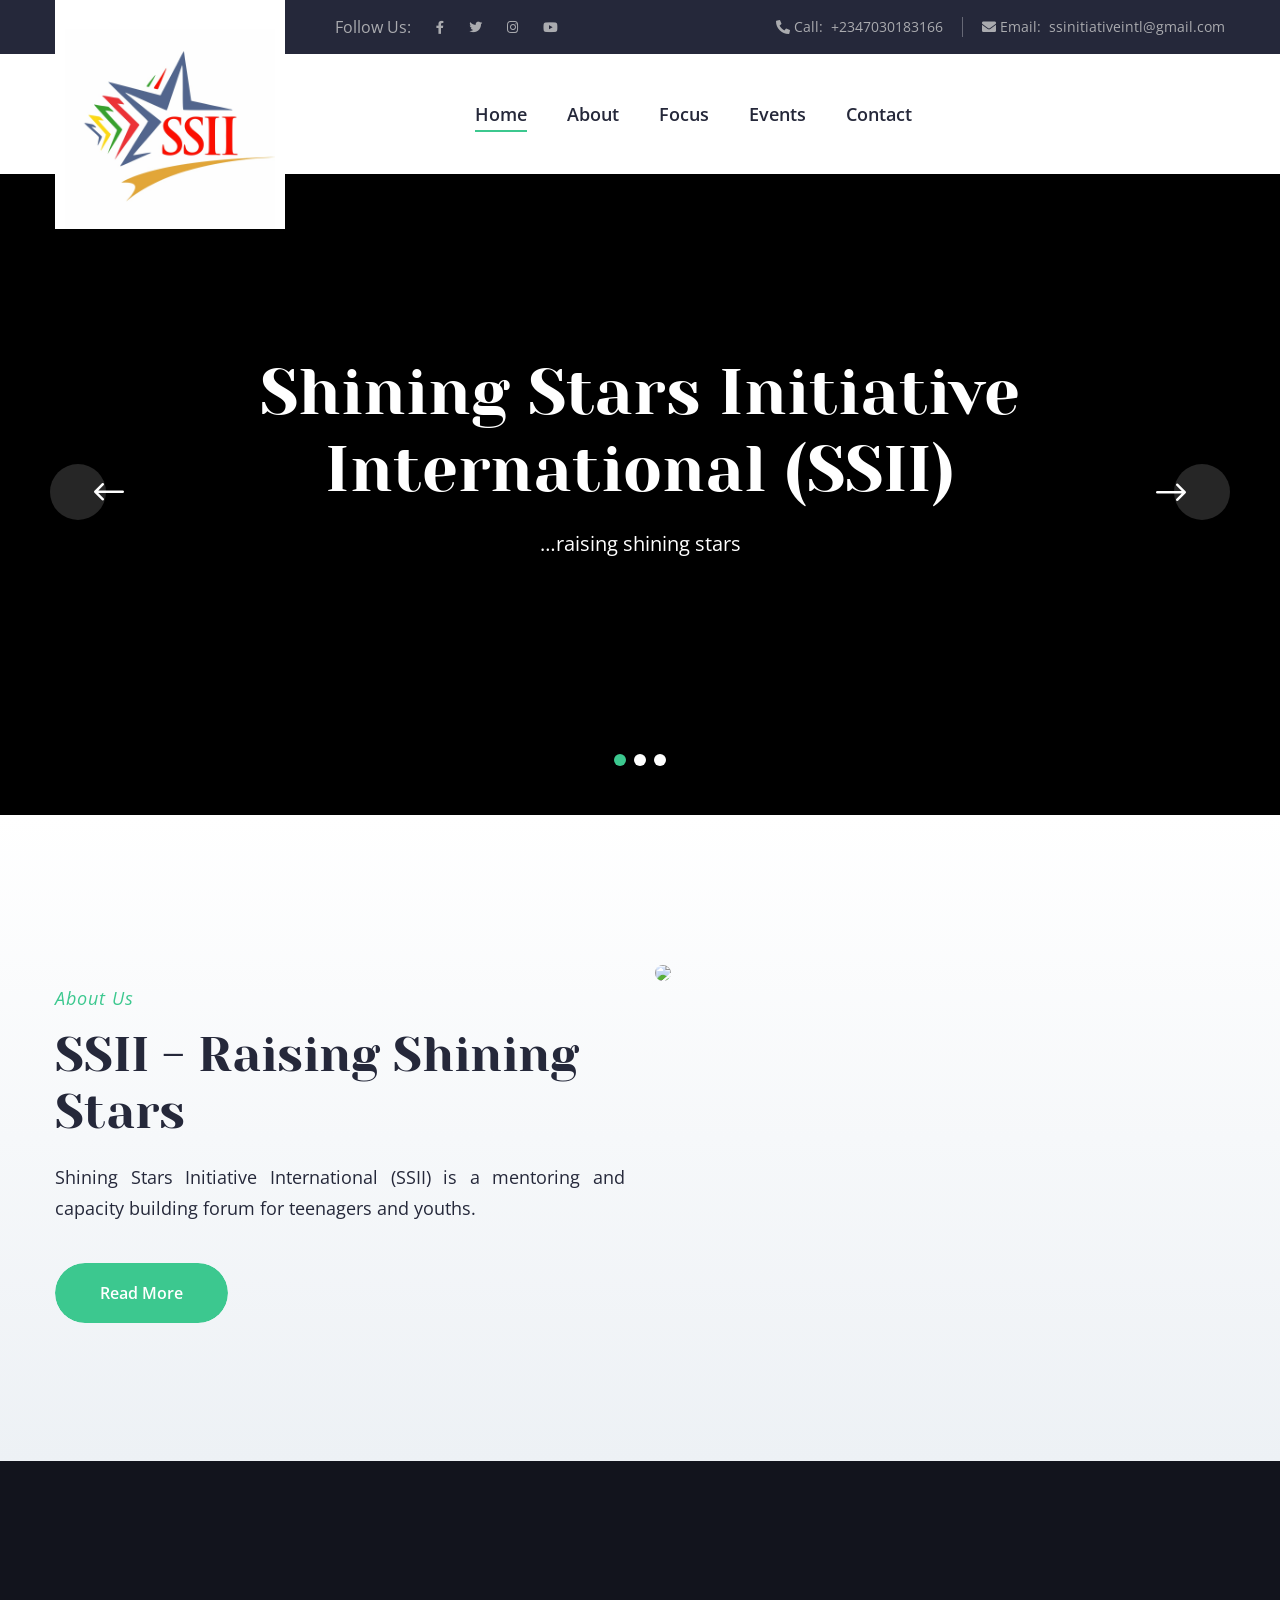
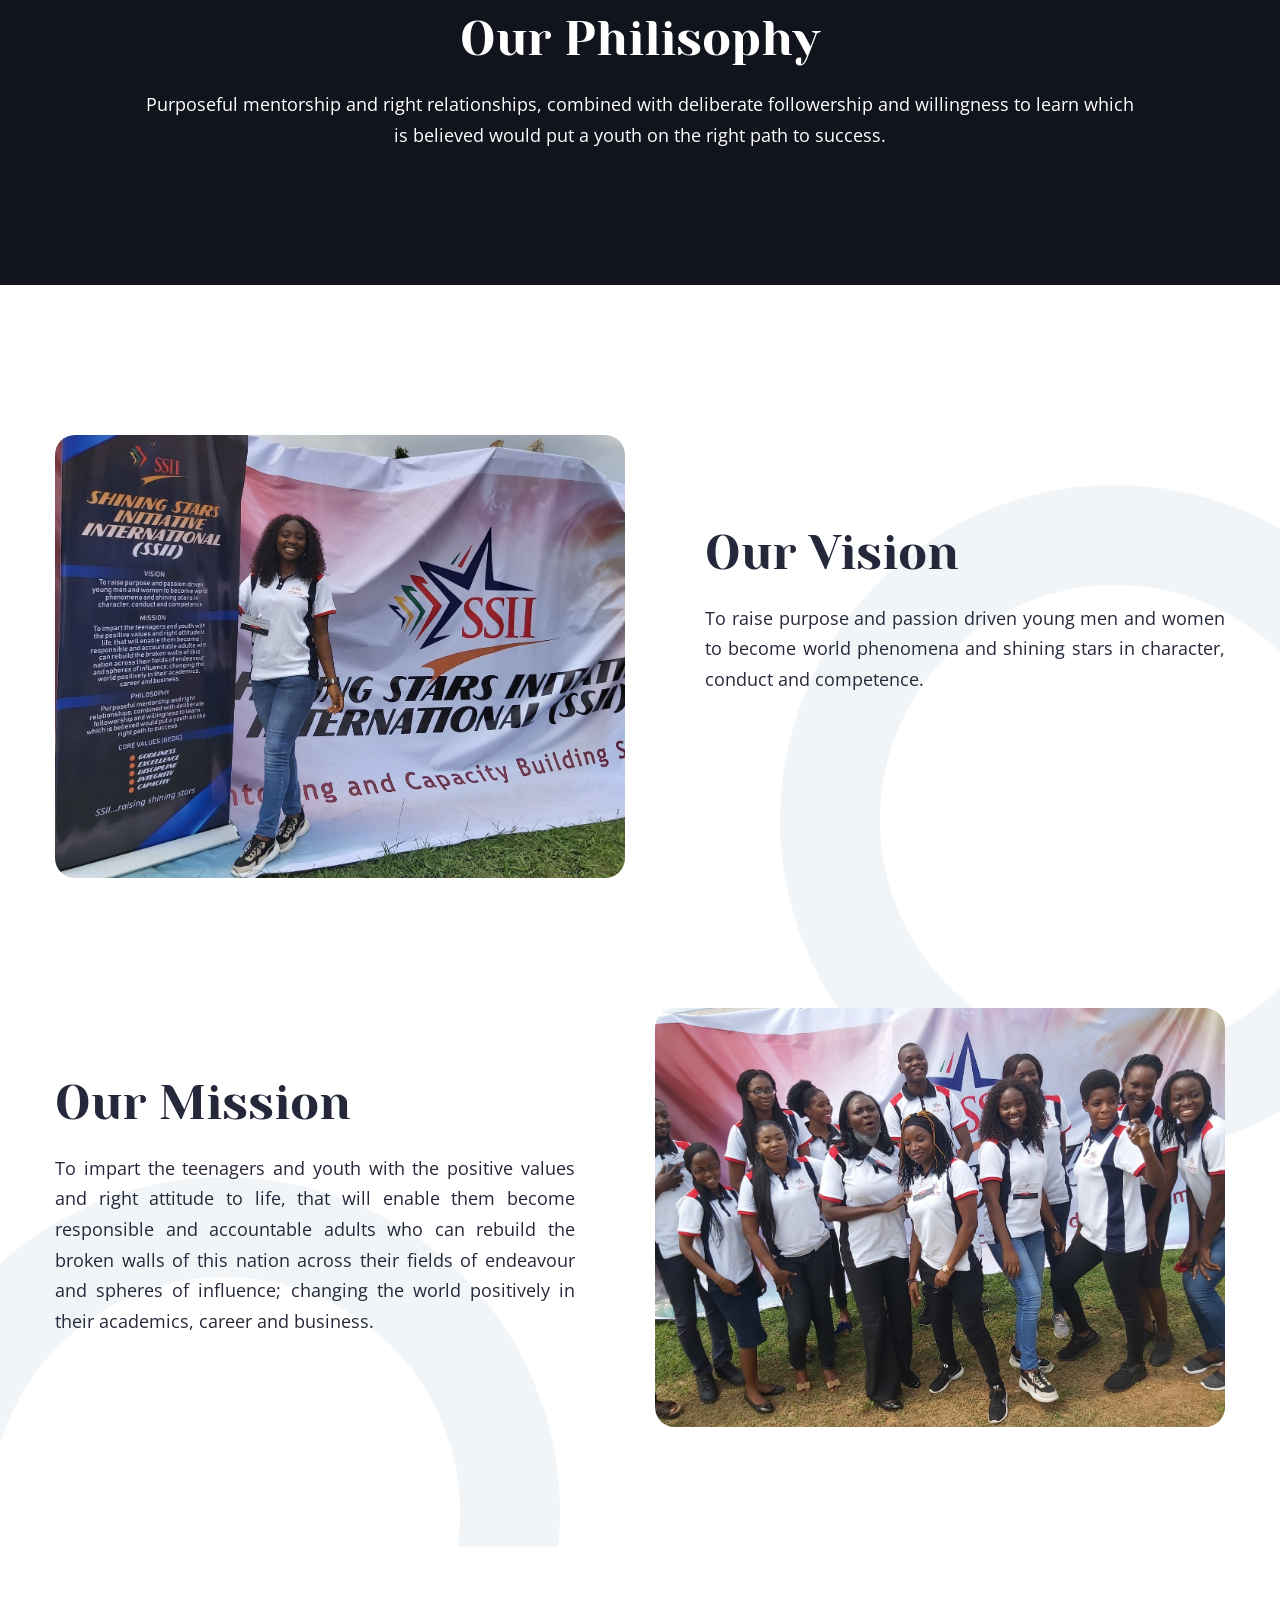
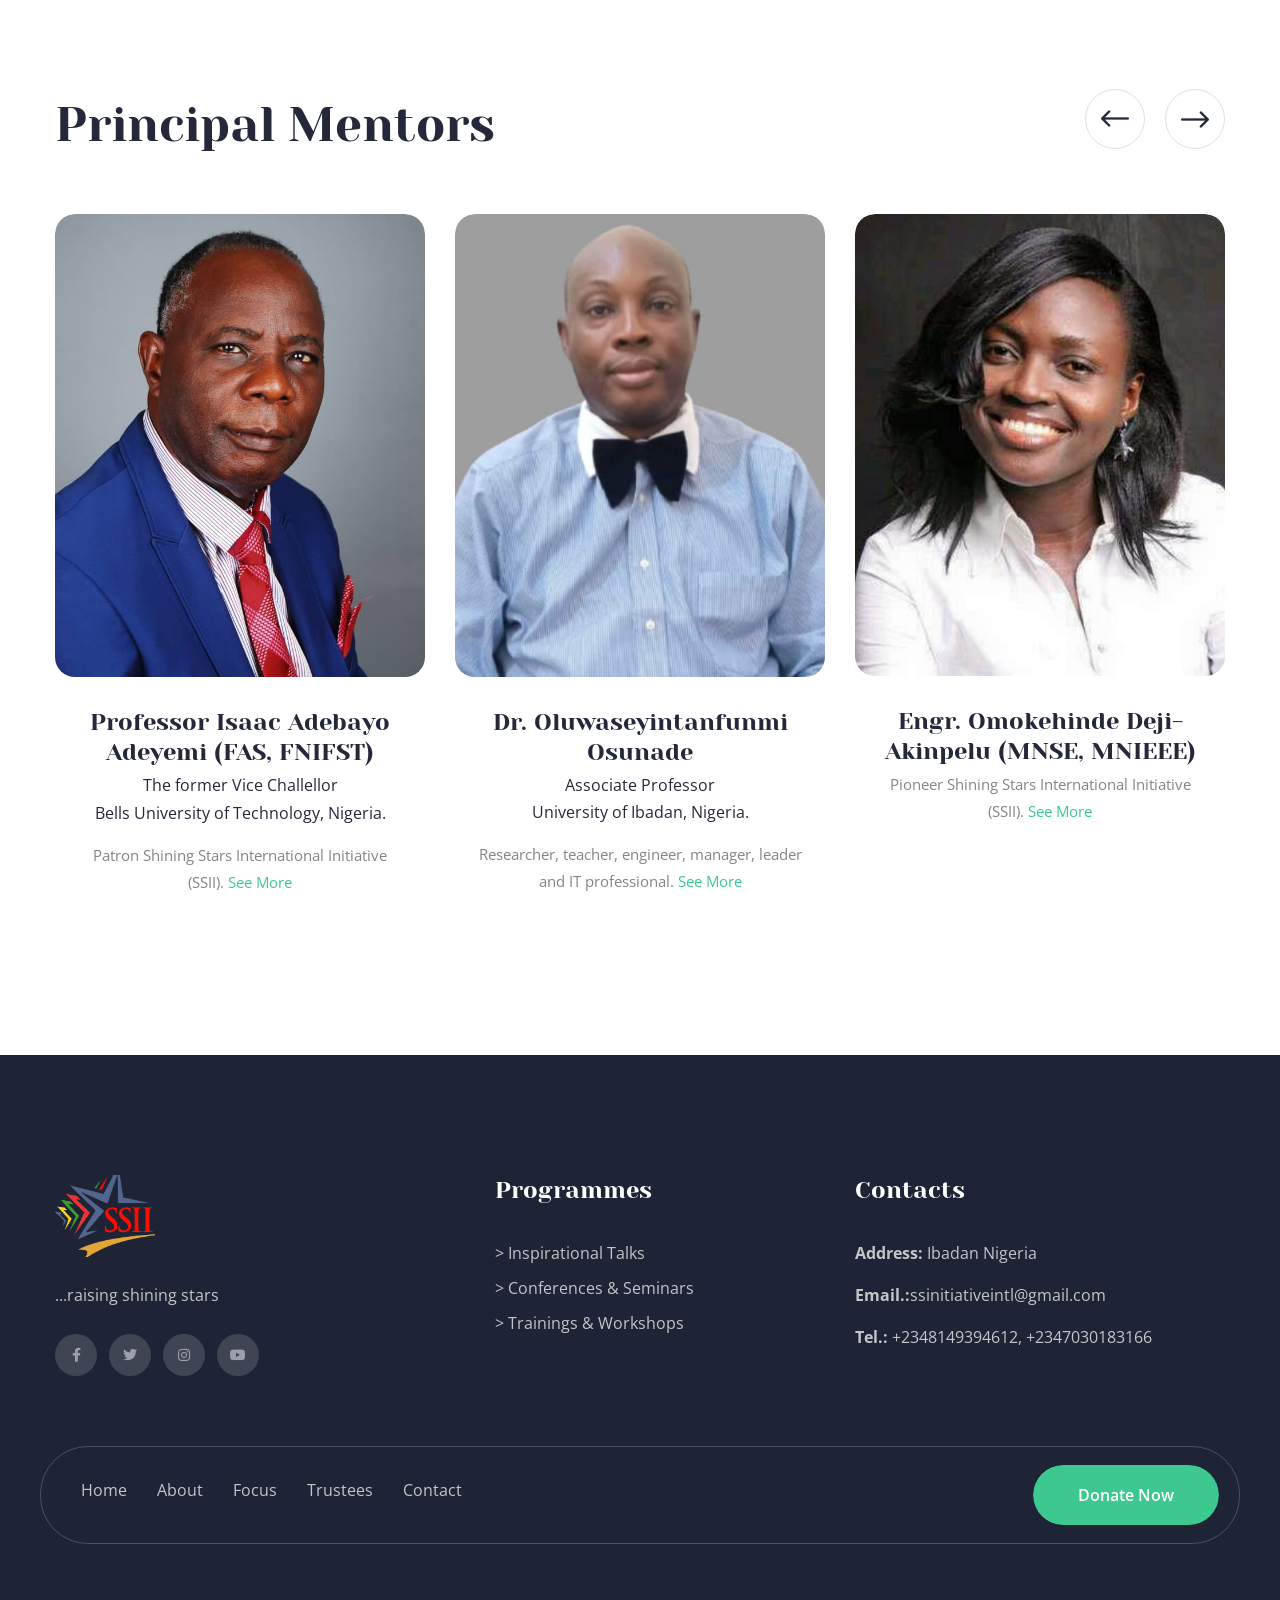
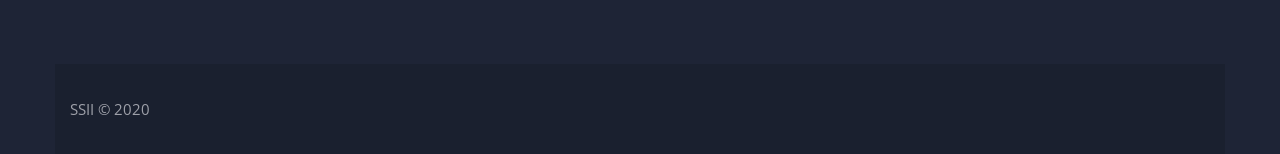
==== commit 1d3f6a27: "Monday 3rd" ====
--- a/index.html
+++ b/index.html
@@ -4,6 +4,12 @@
 <head>
 <meta charset="utf-8">
 <title>SSII | raising shining stars</title>
+
+<!-- Responsive -->
+<meta http-equiv="X-UA-Compatible" content="IE=edge">
+<meta name="viewport" content="width=device-width, initial-scale=1.0, maximum-scale=1.0, user-scalable=0">
+<!--[if lt IE 9]><script src="https://cdnjs.cloudflare.com/ajax/libs/html5shiv/3.7.3/html5shiv.js"></script><![endif]-->
+<!--[if lt IE 9]><script src="js/respond.js"></script><![endif]-->
 <!-- Stylesheets -->
 <link href="css/bootstrap.css" rel="stylesheet">
 <link href="css/style.css" rel="stylesheet">
@@ -14,19 +20,13 @@
 
 <!-- <link rel="shortcut icon" href="images/favicon.png" type="image/x-icon"> -->
 <link rel="icon" href="images/ssii5.png" type="image/x-icon">
-
-<!-- Responsive -->
-<meta http-equiv="X-UA-Compatible" content="IE=edge">
-<meta name="viewport" content="width=device-width, initial-scale=1.0, maximum-scale=1.0, user-scalable=0">
-<!--[if lt IE 9]><script src="https://cdnjs.cloudflare.com/ajax/libs/html5shiv/3.7.3/html5shiv.js"></script><![endif]-->
-<!--[if lt IE 9]><script src="js/respond.js"></script><![endif]-->
 </head>
 
 <body>
 
     <div class="page-wrapper">
         <!-- Preloader -->
-        <div class="preloader"><div class="icon"></div></div>
+        <!-- <div class="preloader"><div class="icon"></div></div> -->
     
         <!-- Main Header -->
         <header class="main-header">
--- a/css/style.css
+++ b/css/style.css
@@ -34,11 +34,11 @@
  ***/
 
 
- /* .col-md-6 {  
-	width: 400px;
-	height: 400px;
+ .col-md-6 {  
+	/* width: 400px;
+	height: 400px; */
 	overflow: hidden; 
-  } */
+  }
   
   .inner-img {
 	transition: 0.3s;
@@ -50,11 +50,11 @@
   
   /* Other styling elements, that are not necessary for the example */
   
-  /* .col-md-3 {
+  .col-md-3 {
 	display: inline-block;
 	box-sizing: border-box;
-	border: 1px solid #000;
-  } */
+	/* border: 1px solid #000; */
+  }
 
 
 
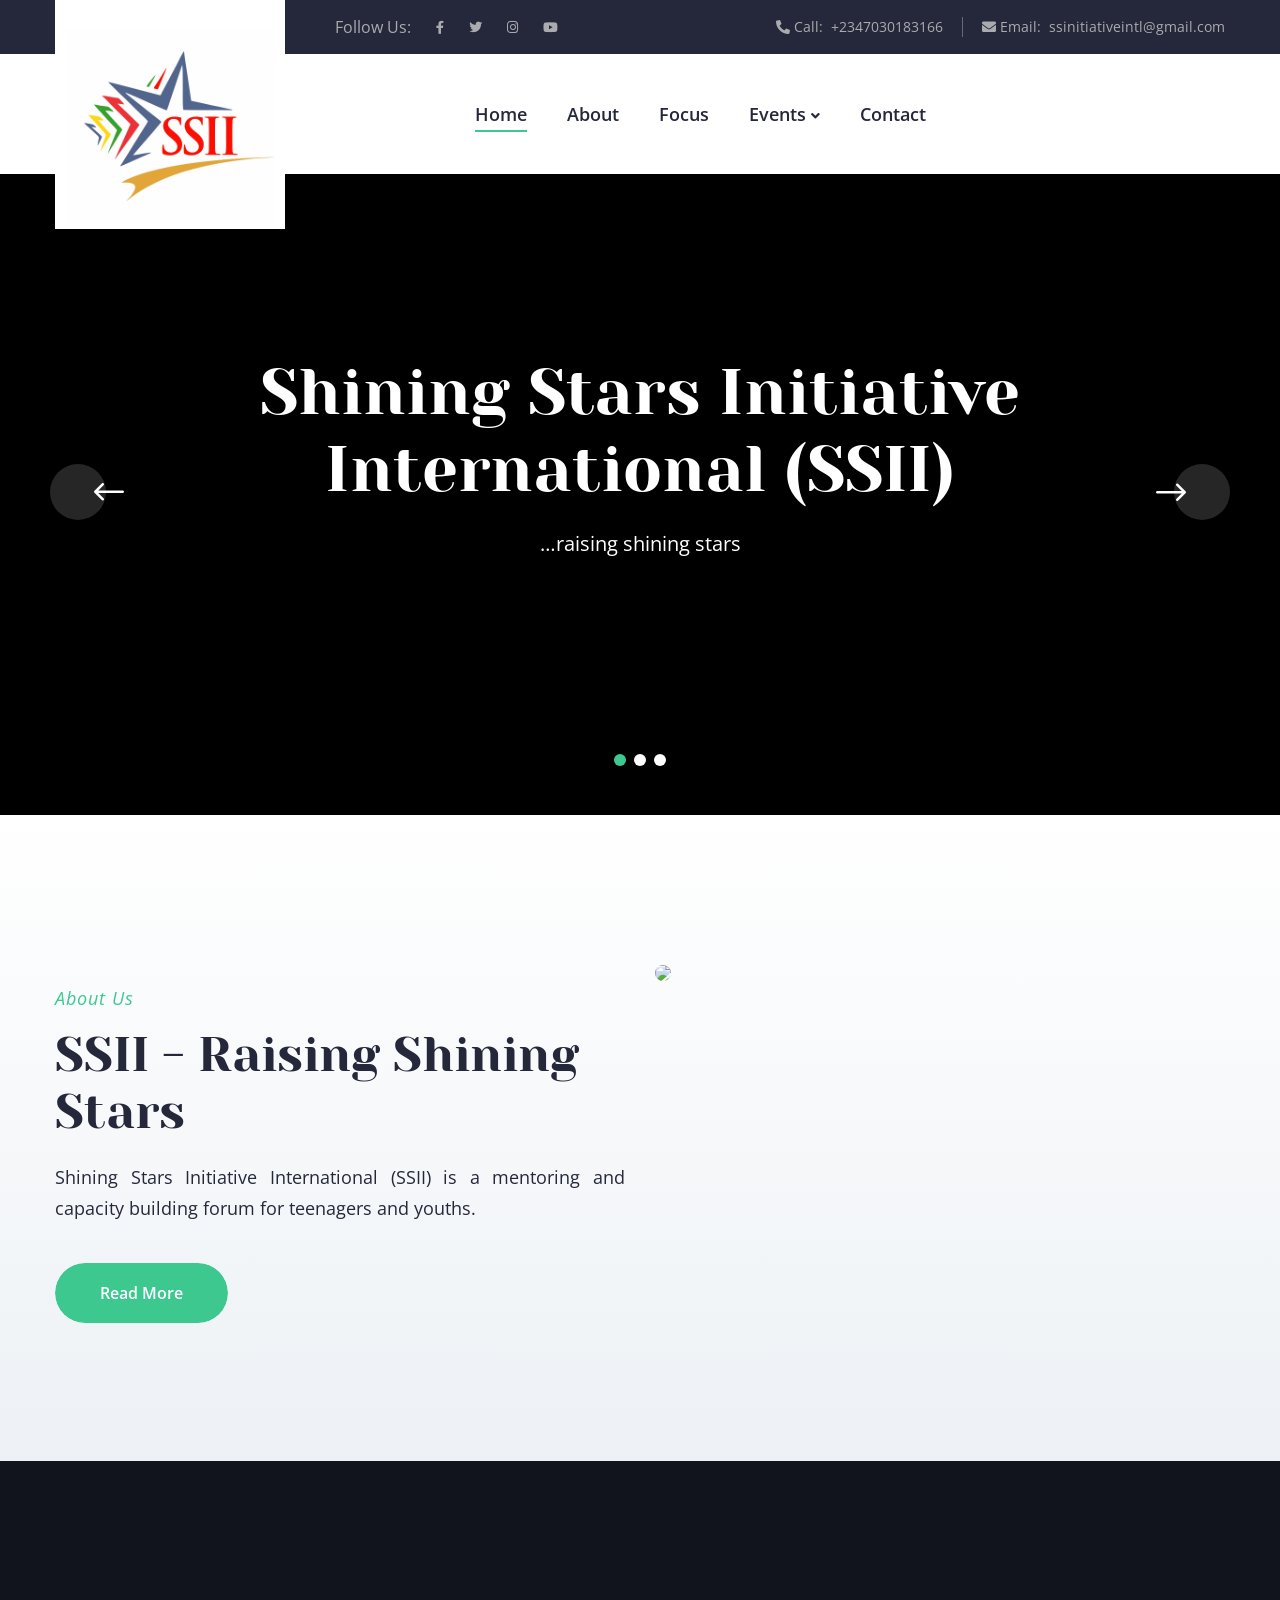
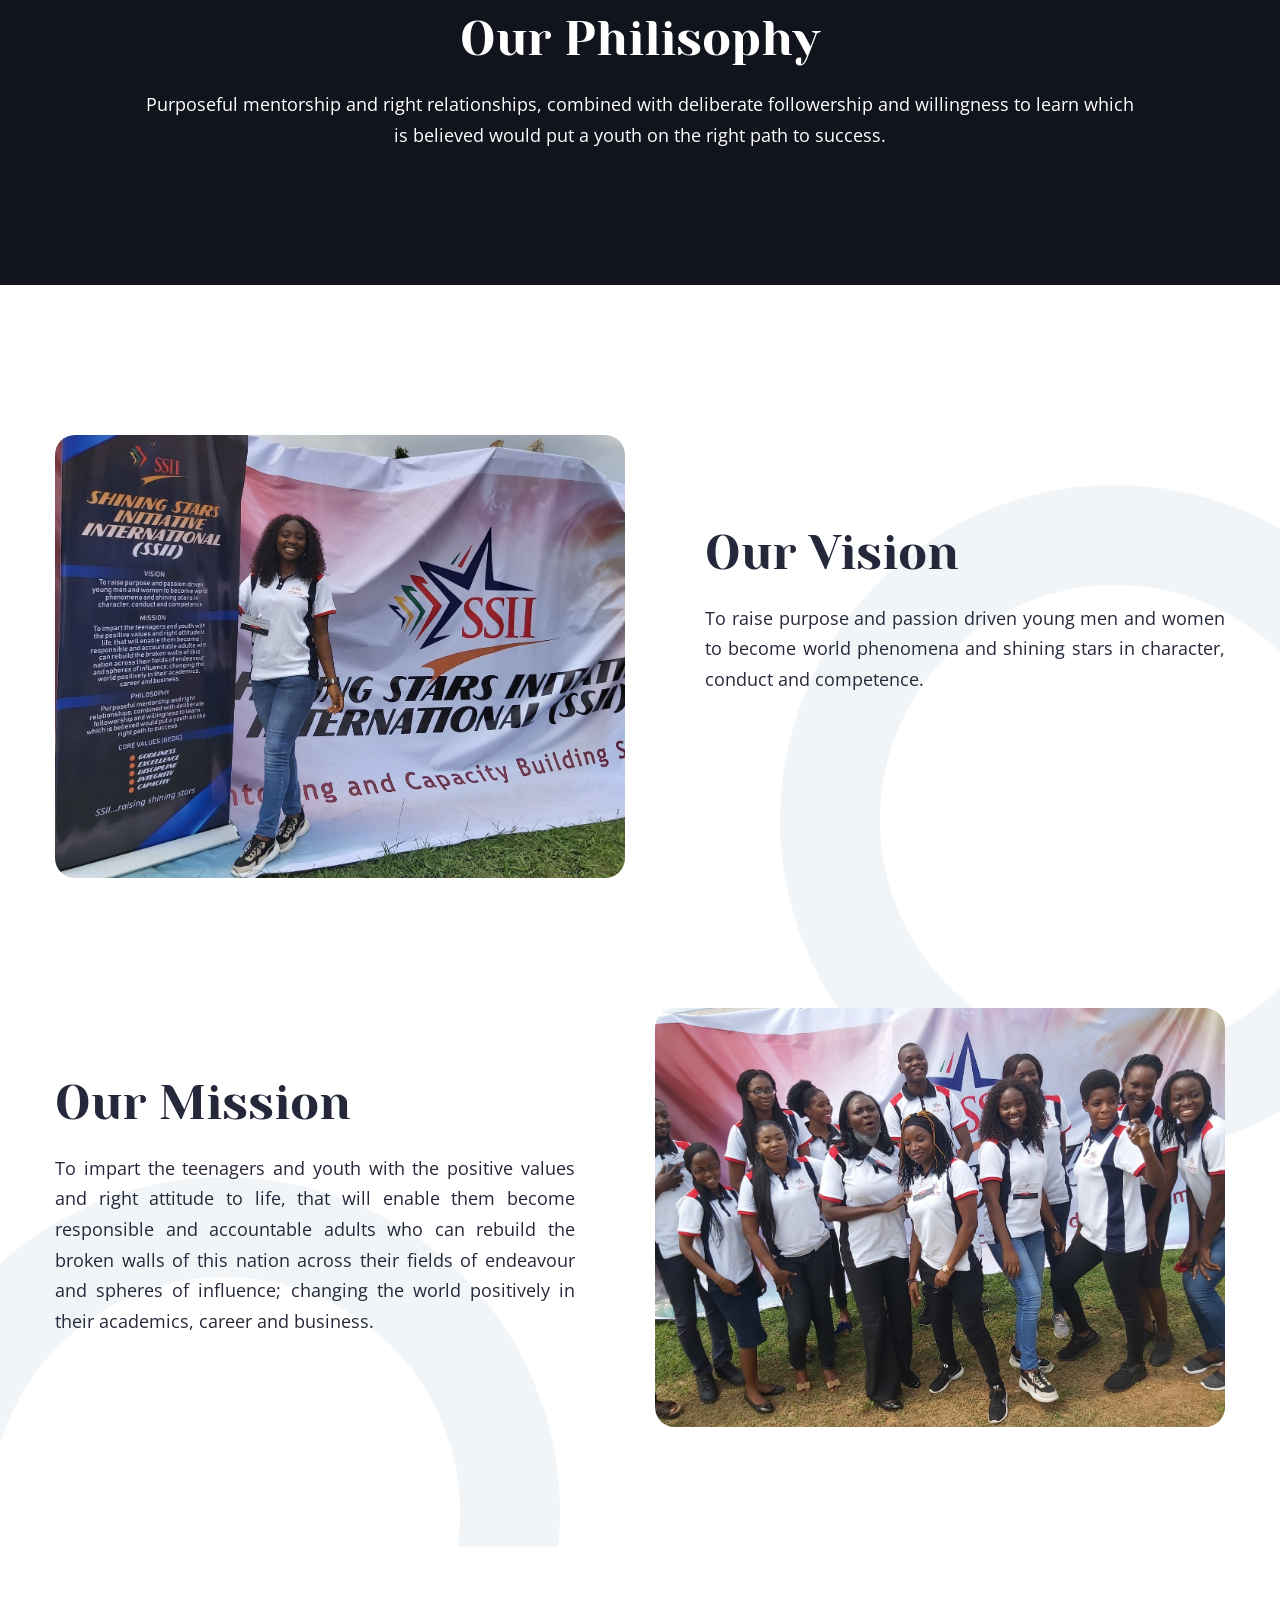
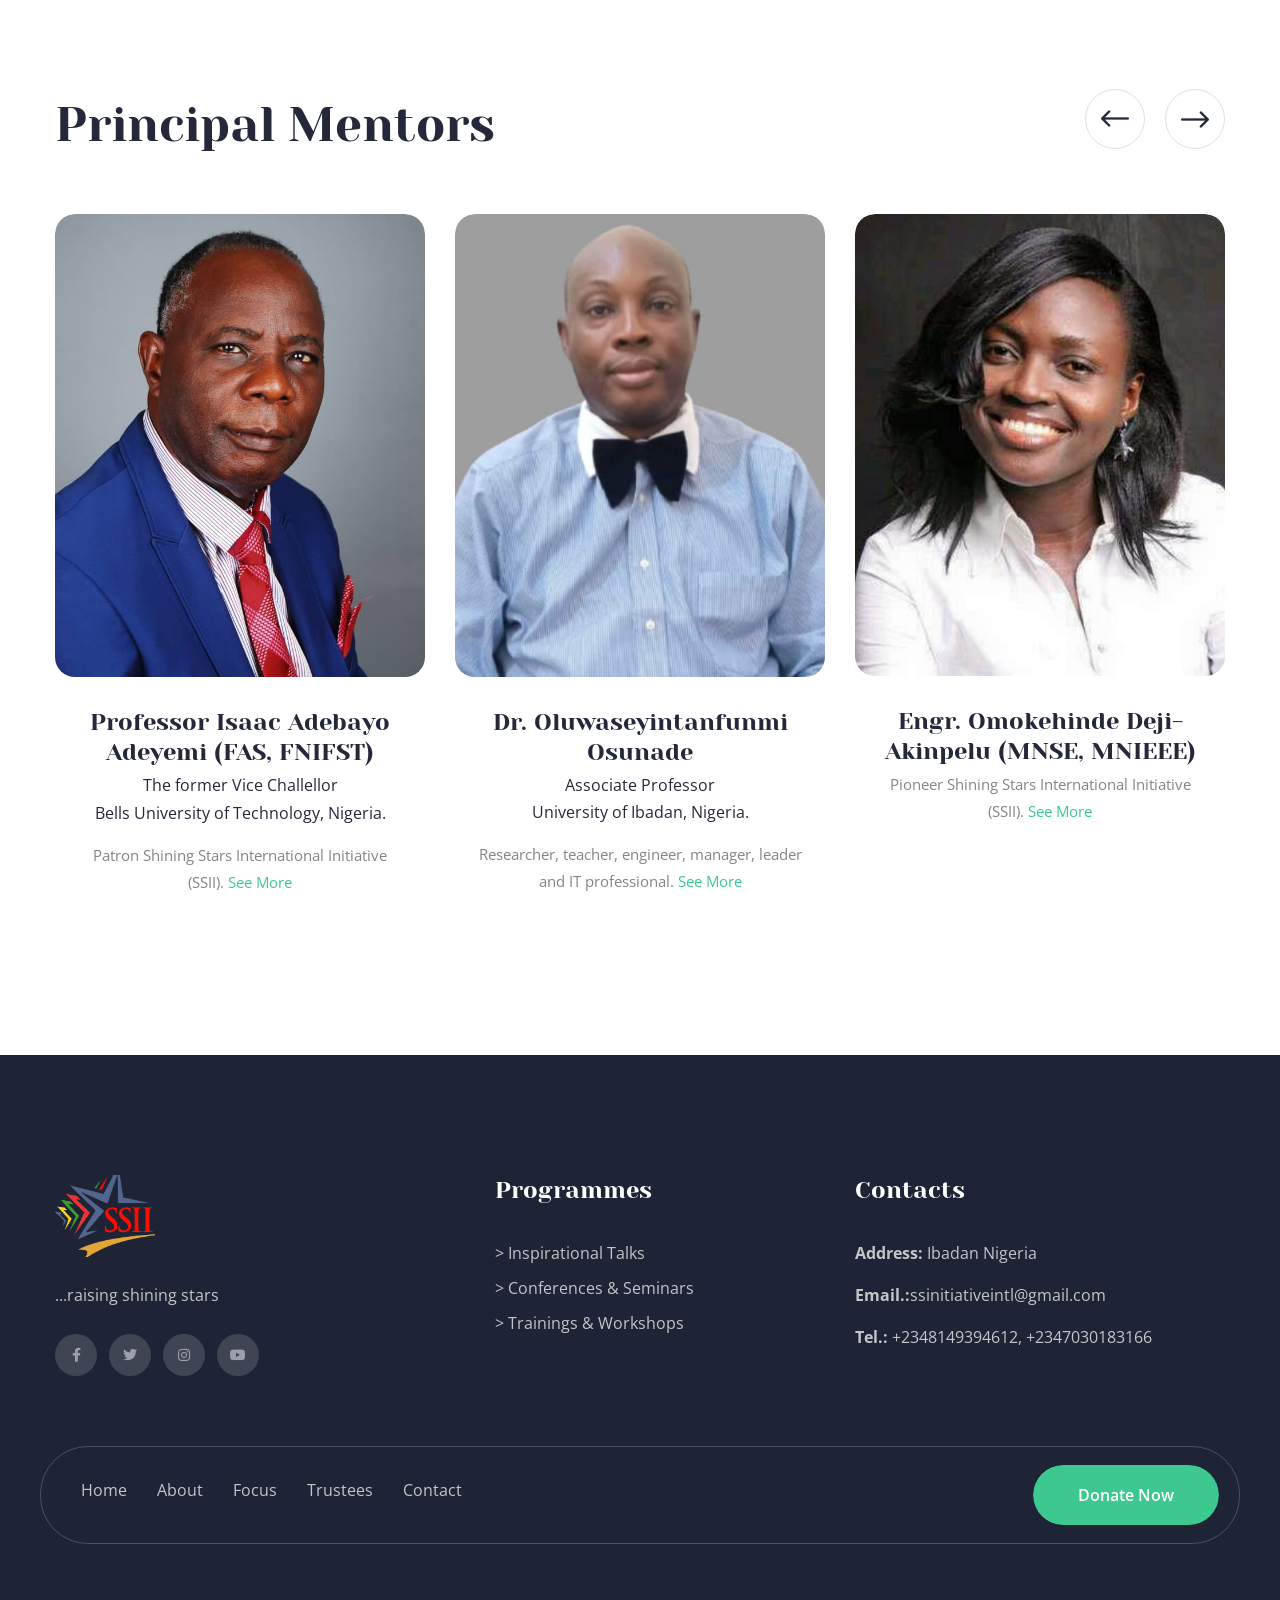
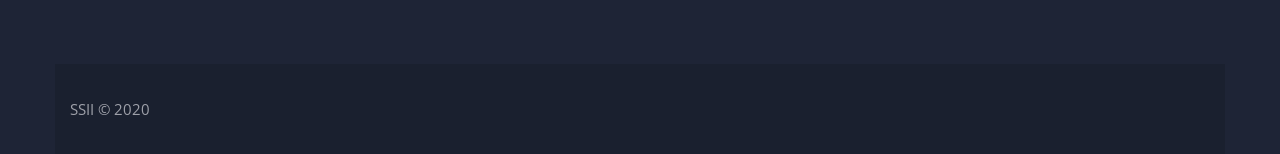
==== commit 165b5fe3: "SSII Tuesday morning" ====
--- a/index.html
+++ b/index.html
@@ -77,7 +77,16 @@
                                         <li class=""><a href="about.html">About</a></li>
                                         <li class=""><a href="focus.html">Focus</a> </li>
                                         <!-- <li class=""><a href="">Trustees</a></li> -->
-                                        <li class=""><a href="event.html">Events</a></li>
+                                        <li class="dropdown"><a href="#">Events</a>
+                                            <ul>
+                                                <li><a href="#">Upcoming Event</a></li>
+                                                <li><a href="event.html">Past Events</a></li>
+                                                <li><a href="photos.html">Photos</a></li>
+                                                <li><a href="videos.html">Videos</a></li>
+
+                                            </ul>
+                                        </li>
+                                        
                                         <li class=""><a href="contact.html">Contact</a></li>
 
     
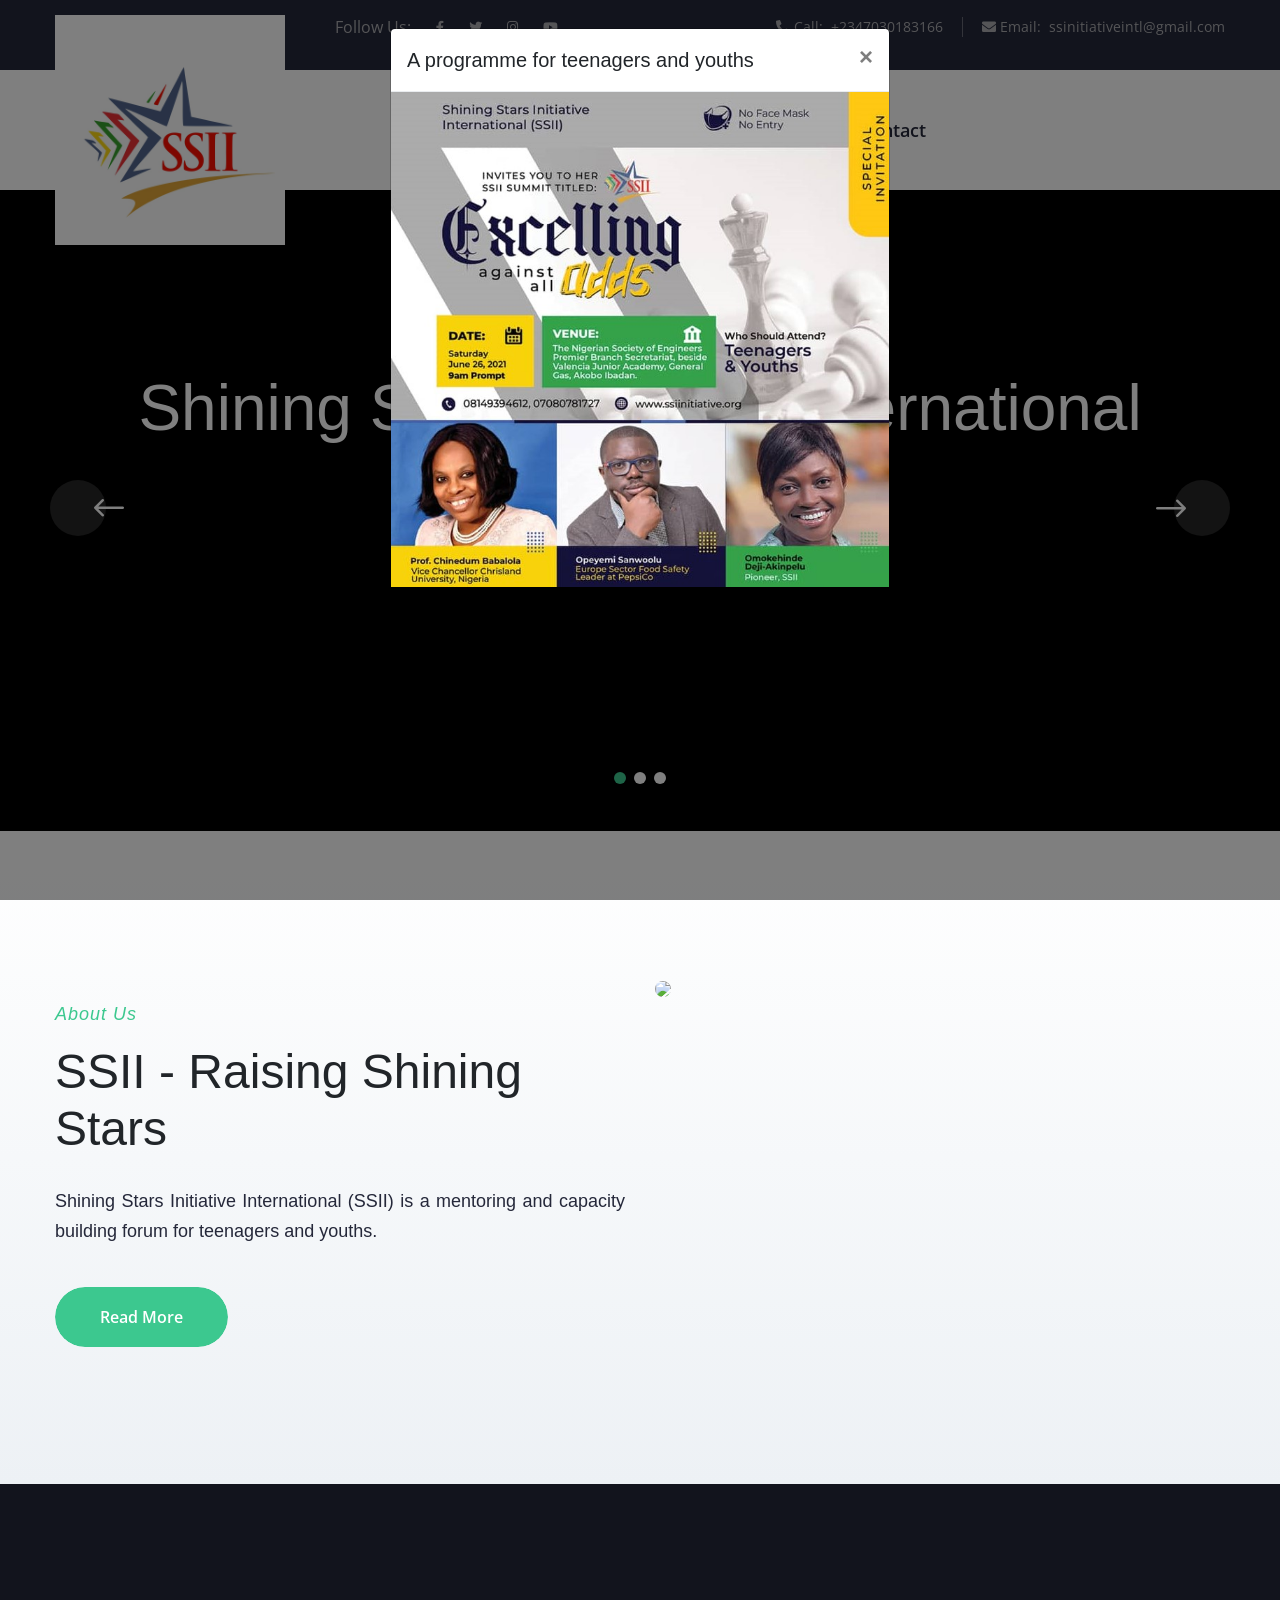
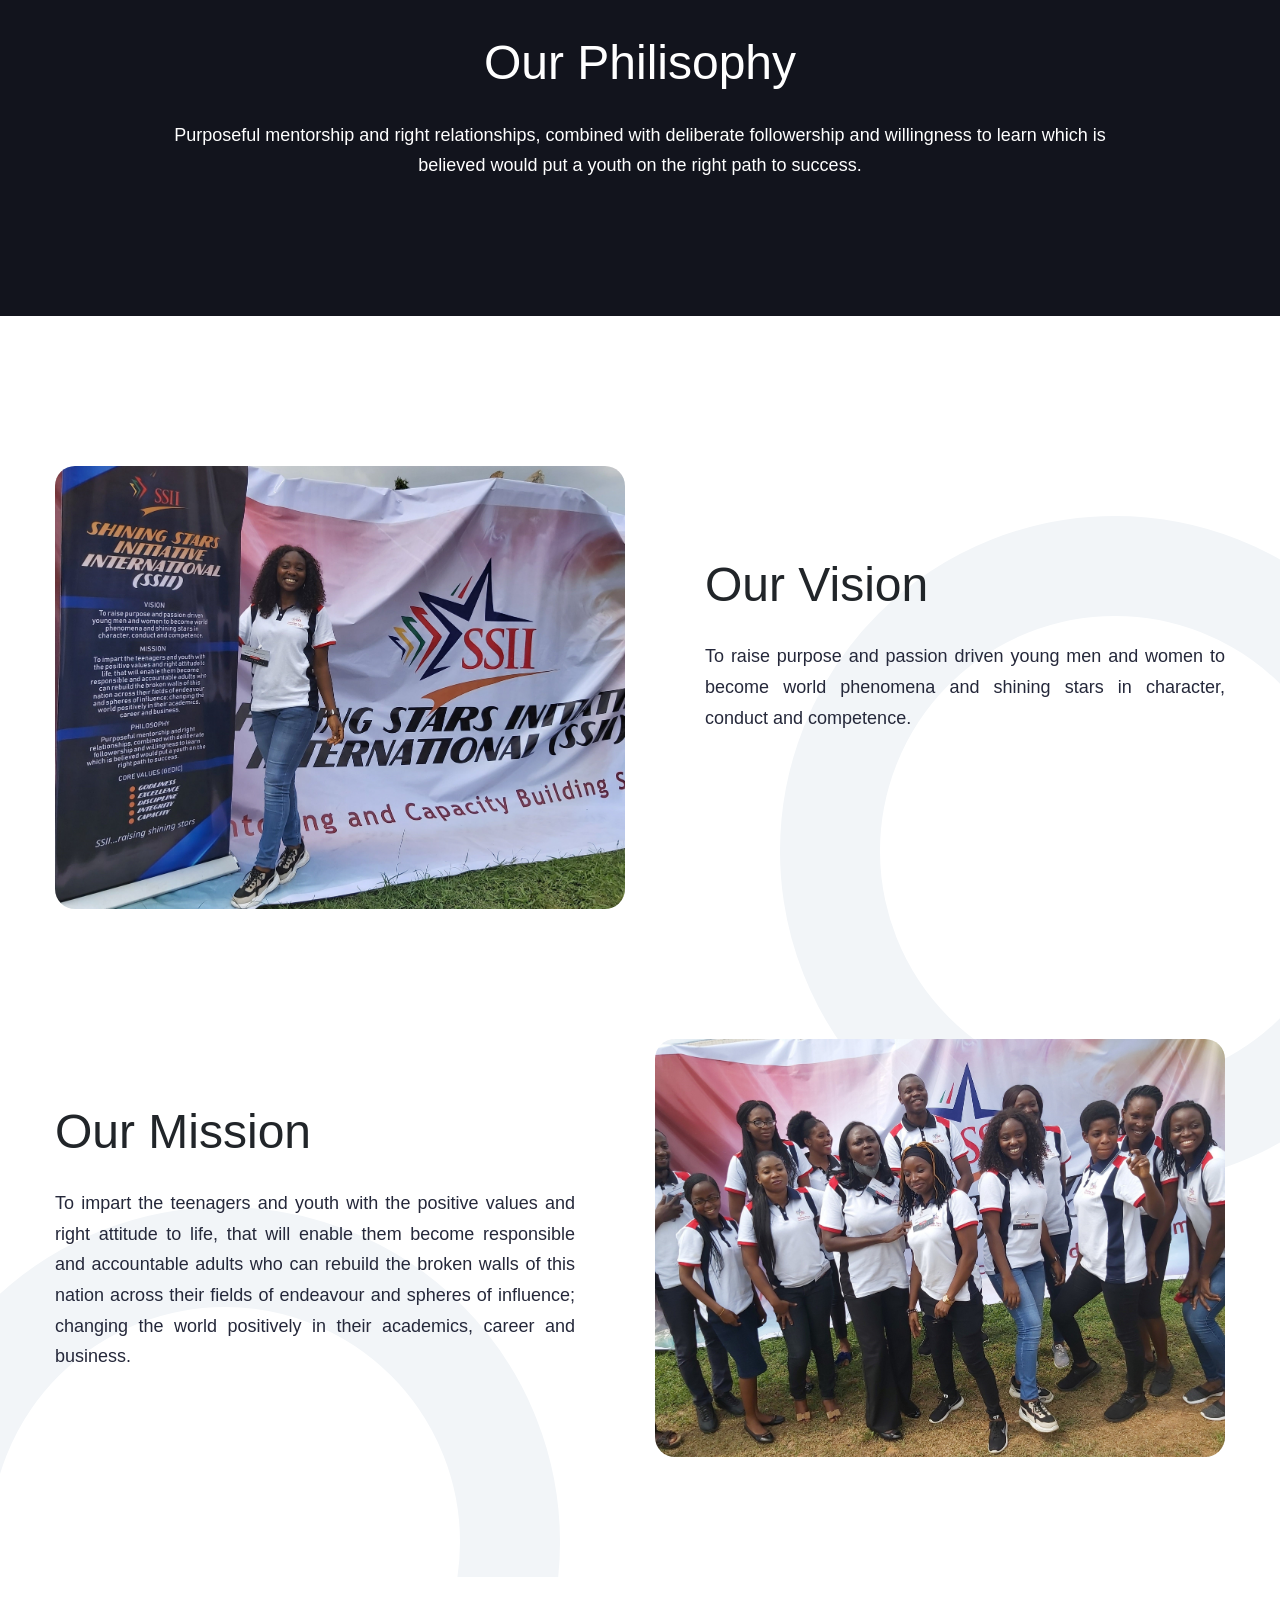
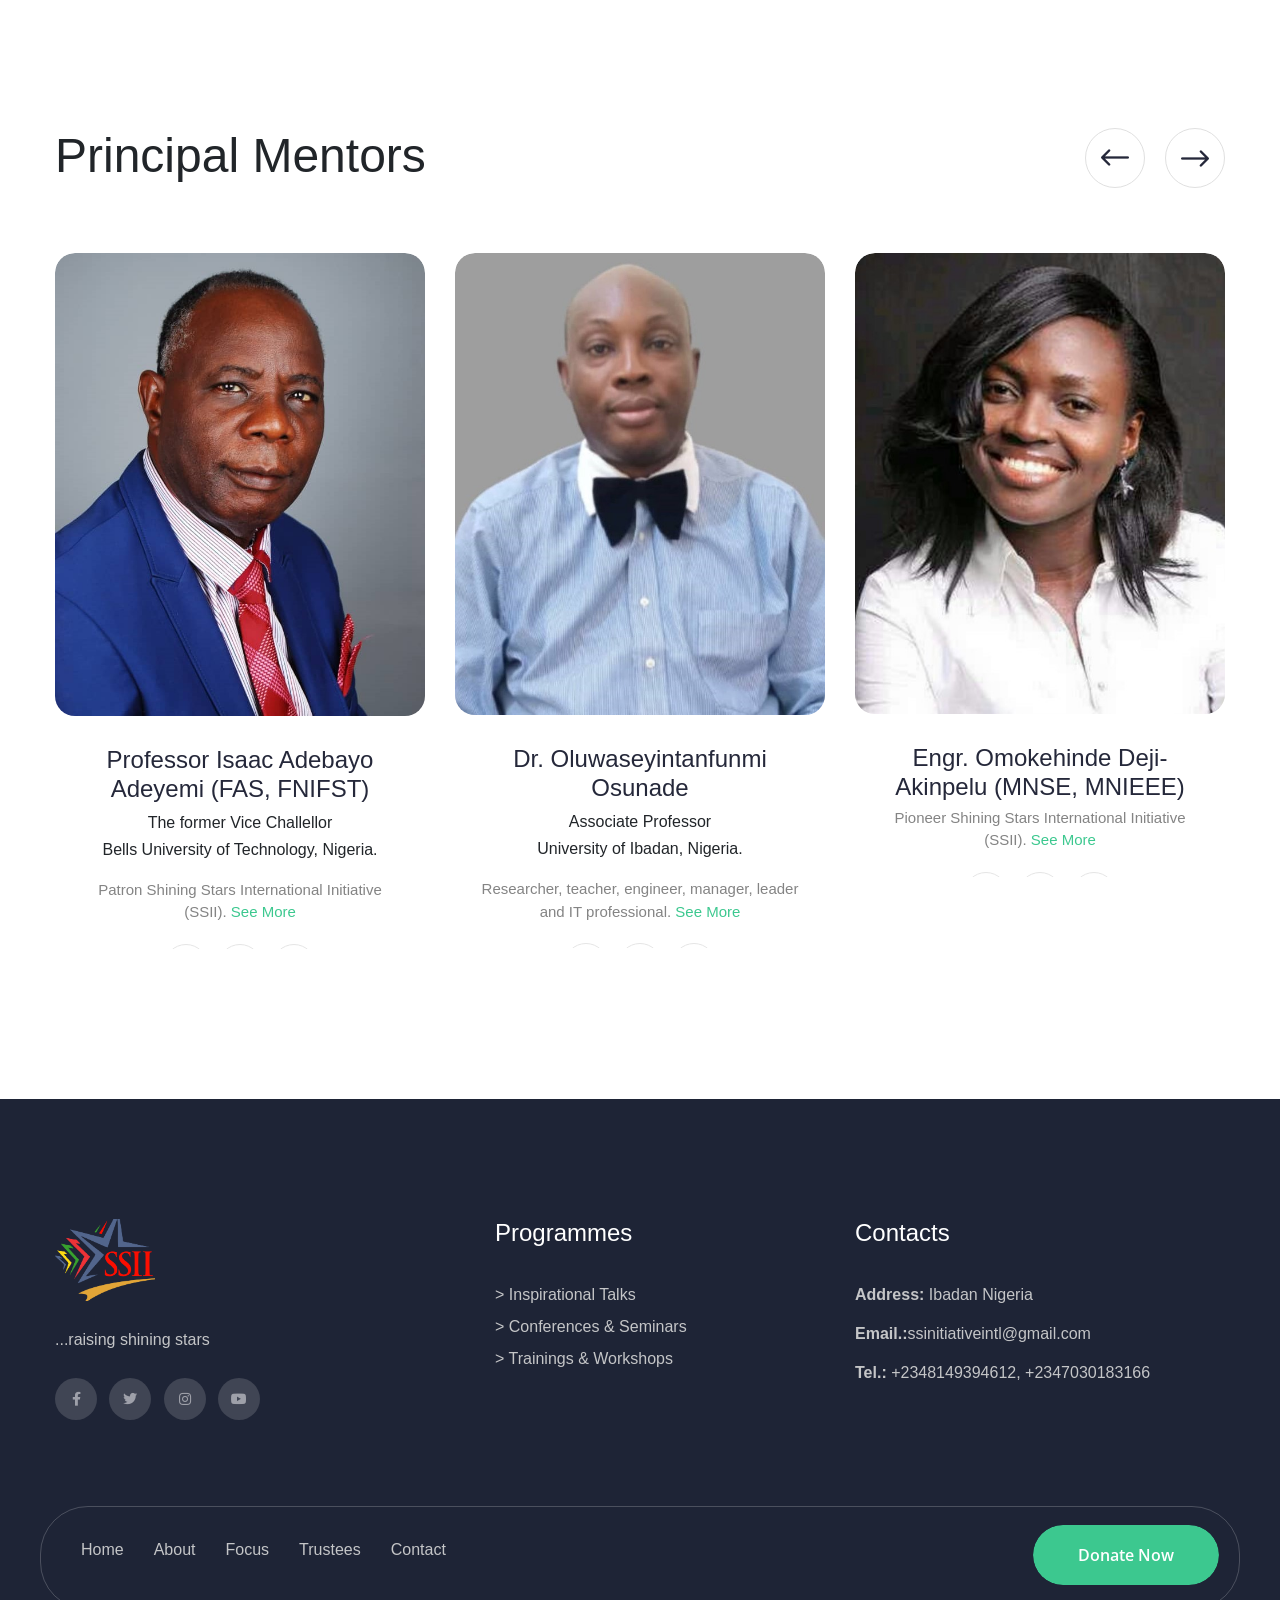
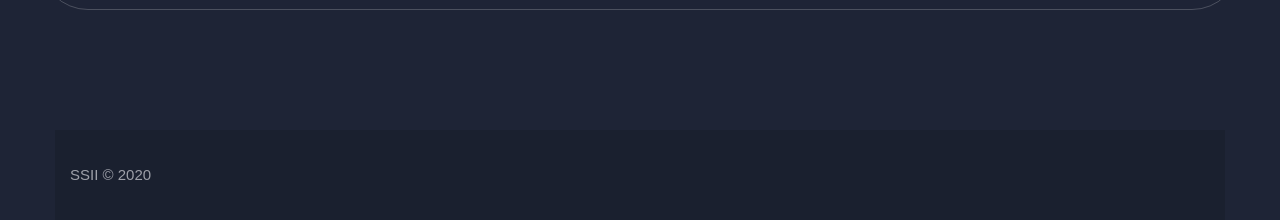
==== commit 33838b61: "excelling" ====
--- a/index.html
+++ b/index.html
@@ -15,6 +15,14 @@
 <link href="css/style.css" rel="stylesheet">
 <!-- Responsive File -->
 <link href="css/responsive.css" rel="stylesheet">
+
+
+<!-- Pop Up -->
+<link rel="stylesheet" href="css/bootstrap.min.css">
+<script src="https://code.jquery.com/jquery-3.5.1.min.js"></script>
+<script src="https://stackpath.bootstrapcdn.com/bootstrap/4.5.0/js/bootstrap.min.js"></script>
+
+
 <!-- Color File -->
 <link href="css/color.css" rel="stylesheet">
 
@@ -23,6 +31,31 @@
 </head>
 
 <body>
+
+    <div id="myModal" class="modal fade">
+        <div class="modal-dialog">
+            <div class="modal-content">
+                <div class="modal-header">
+                    <h5 class="modal-title">A programme for teenagers and youths</h5>
+                    <button type="button" class="close" data-dismiss="modal">&times;</button>
+                </div>
+                    <img src="images/excel/excel2.jpeg" alt="Italian Trulli" style="width: 100%;">
+    
+            </div>
+        </div>
+    </div>
+    
+    
+    
+
+
+
+
+
+
+
+
+
 
     <div class="page-wrapper">
         <!-- Preloader -->
@@ -79,7 +112,7 @@
                                         <!-- <li class=""><a href="">Trustees</a></li> -->
                                         <li class="dropdown"><a href="#">Events</a>
                                             <ul>
-                                                <li><a href="#">Upcoming Event</a></li>
+                                                <li><a href="event2.html">Upcoming Event</a></li>
                                                 <li><a href="event.html">Past Events</a></li>
                                                 <li><a href="photos.html">Photos</a></li>
                                                 <li><a href="videos.html">Videos</a></li>
@@ -494,10 +527,8 @@
         </div>
     </section>
 
-
-
-
-    
+    
+
 	<!-- Main Footer -->
     <footer class="main-footer">
     	<div class="auto-container">
@@ -592,6 +623,14 @@
 <!--End pagewrapper-->
 
 <!--Scroll to top-->
+
+<script>
+    $(document).ready(function(){
+        $("#myModal").modal('show');
+    });
+</script>
+
+
 <div class="scroll-to-top scroll-to-target" data-target="html"><span class="flaticon-up-arrow"></span></div>
 
 <script src="js/jquery.js"></script>
@@ -606,5 +645,6 @@
 <script src="js/scrollbar.js"></script>
 <script src="js/script.js"></script>
 
+
 </body>
 </html>
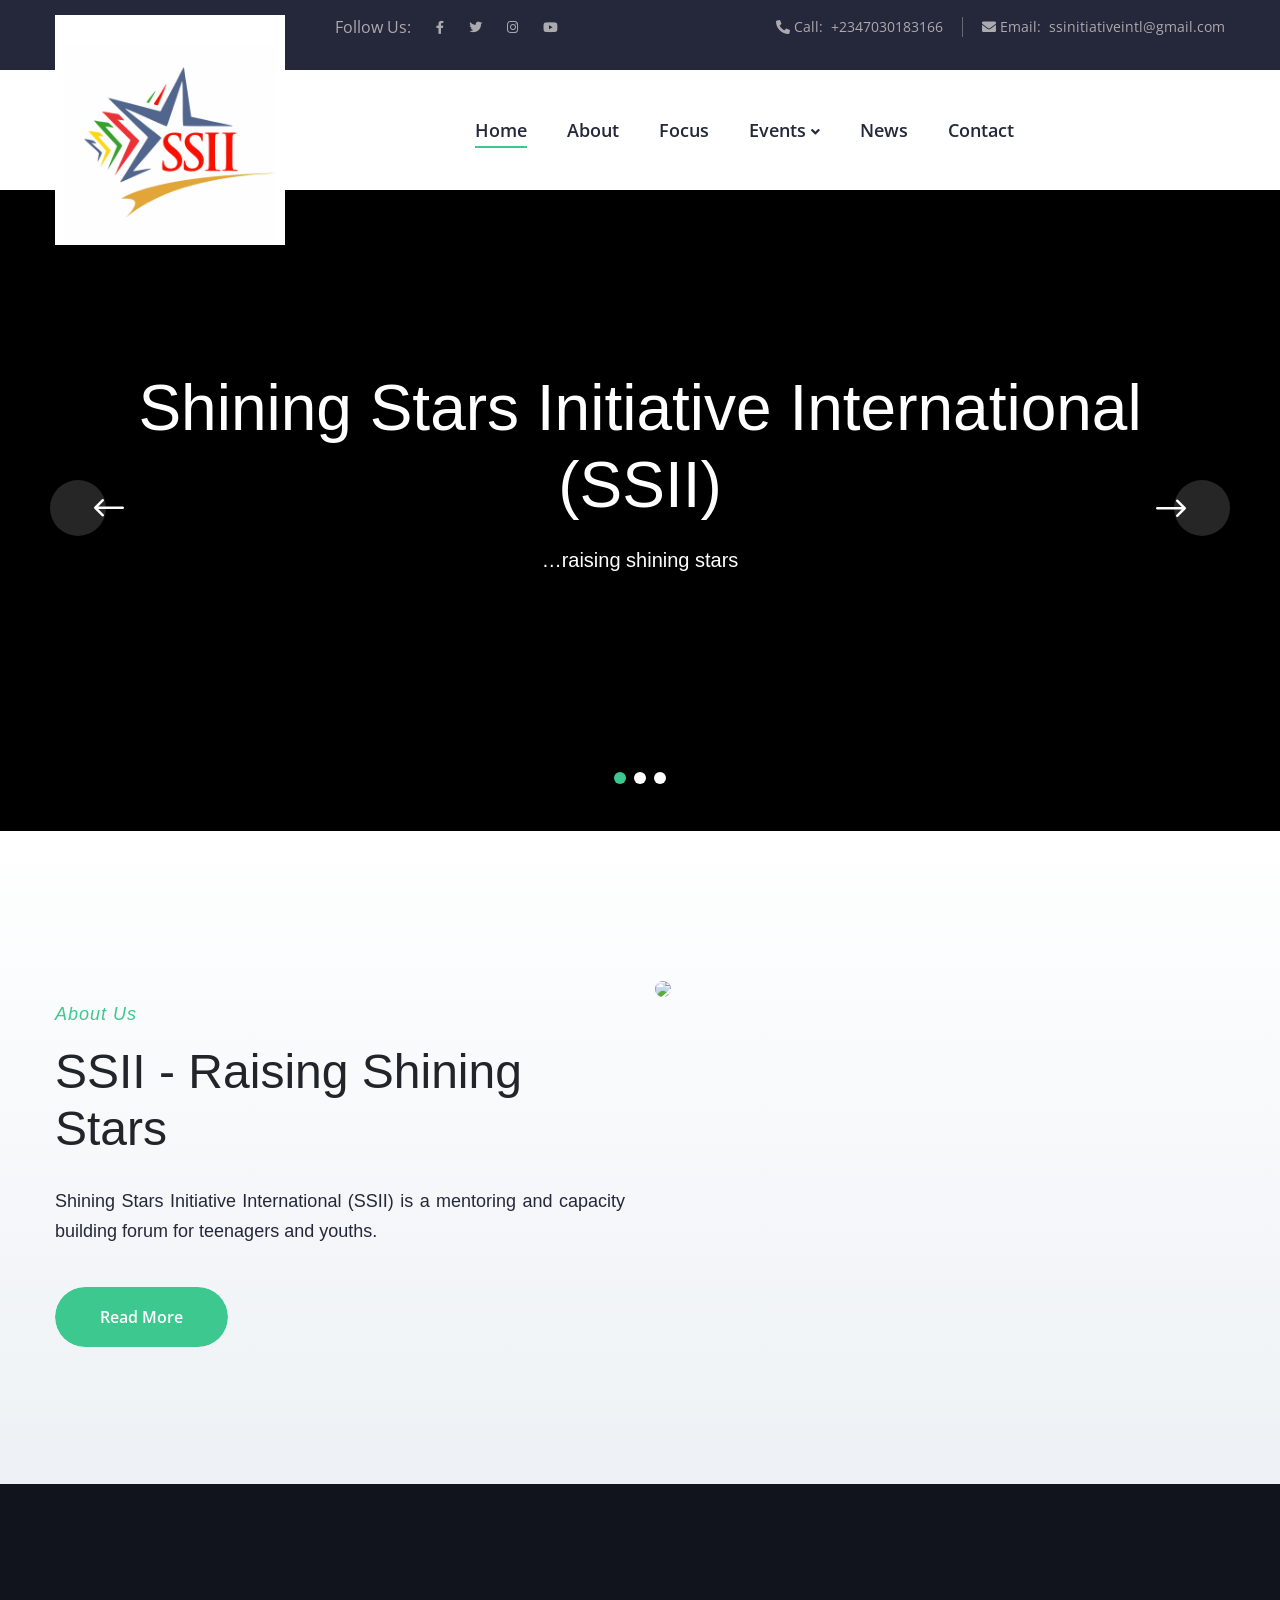
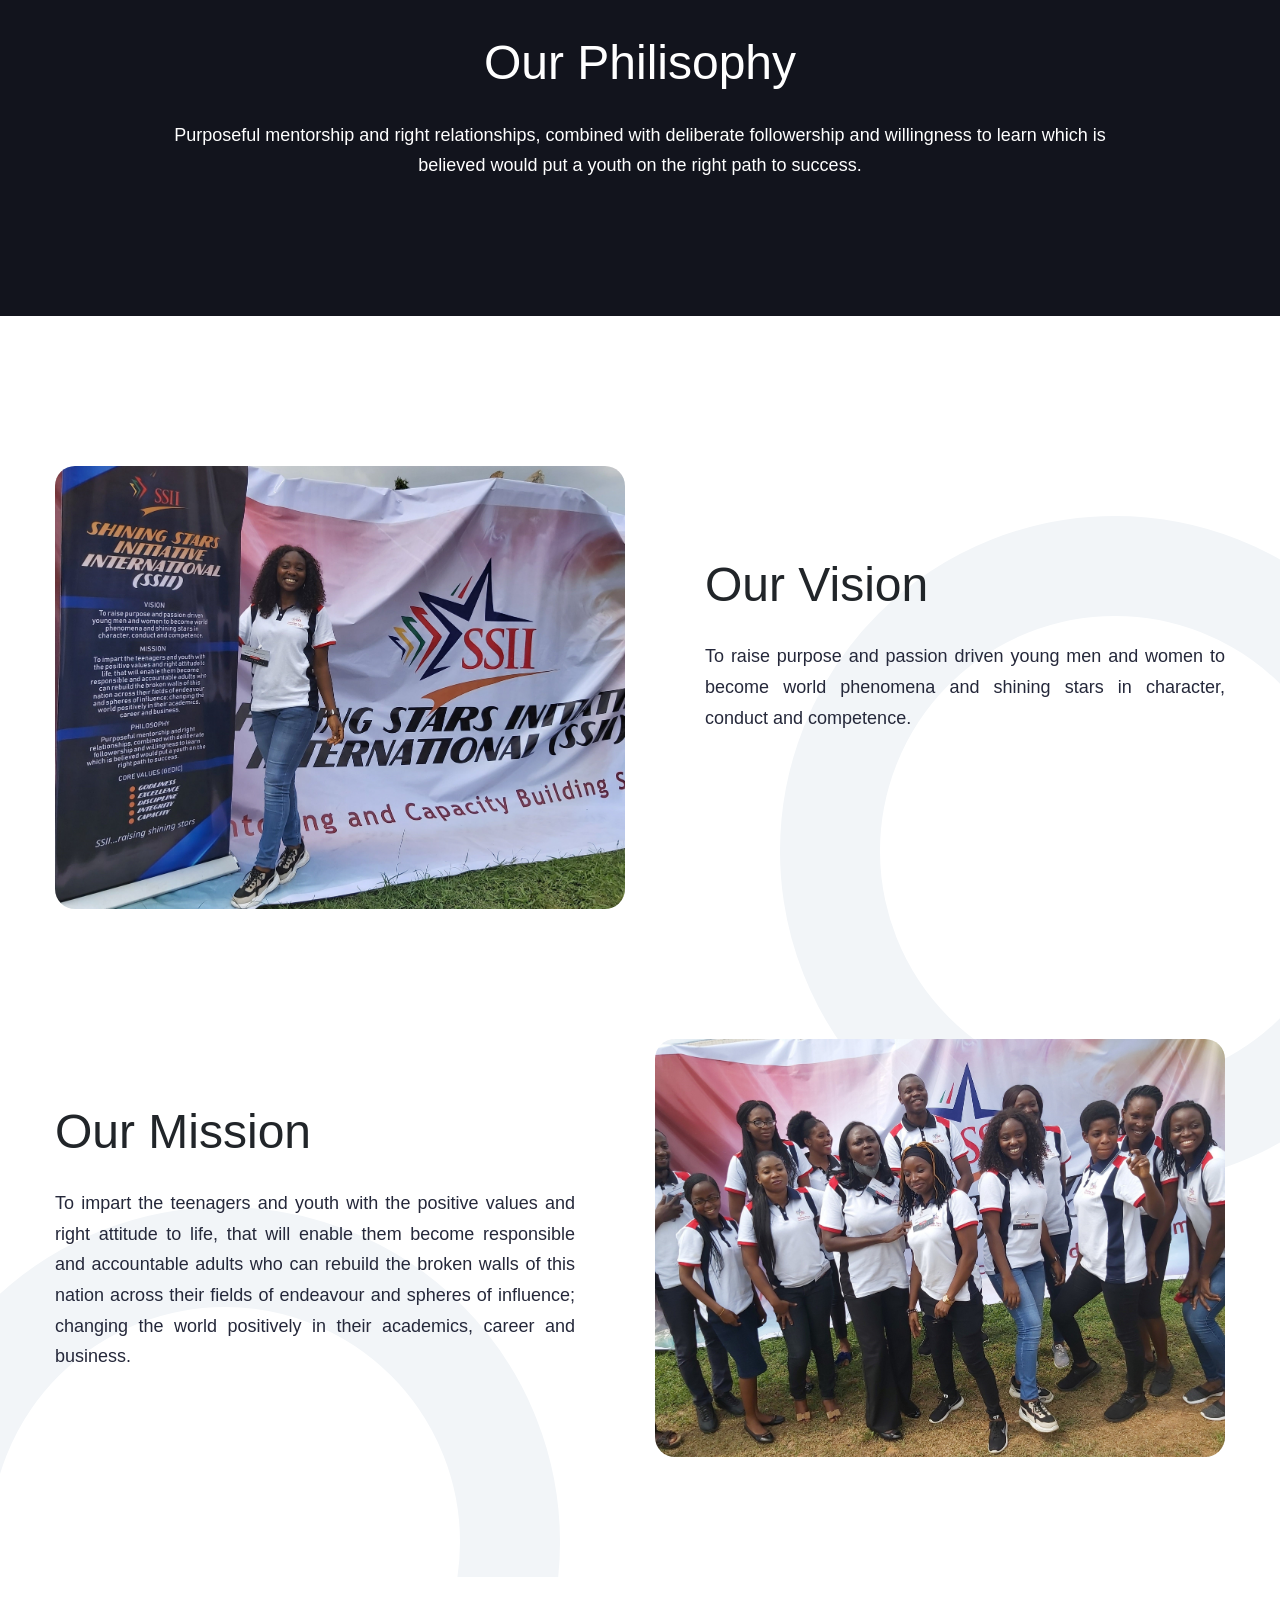
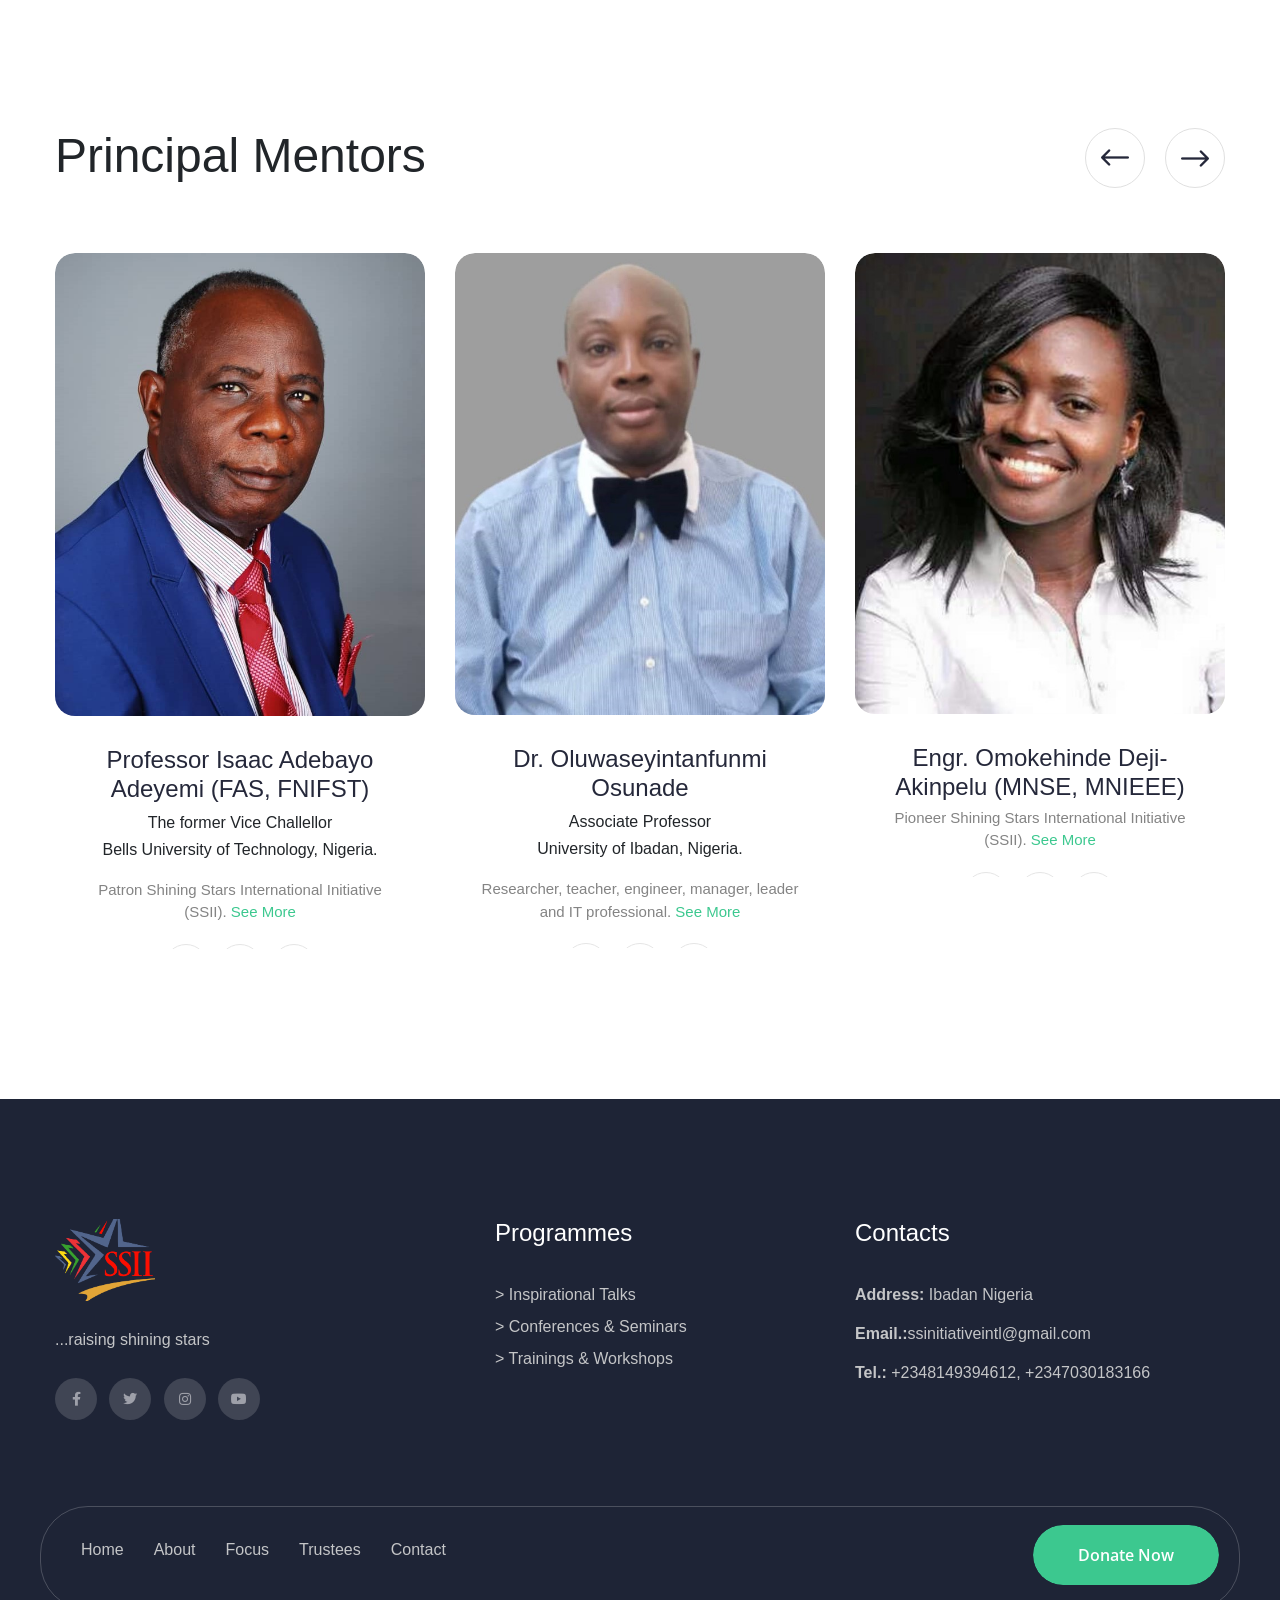
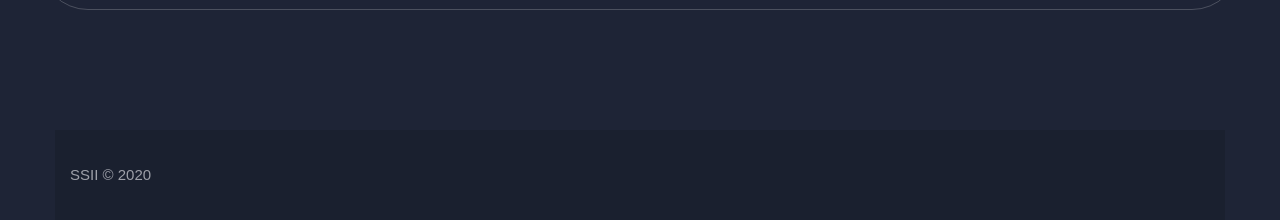
==== commit b3e3937a: "news" ====
--- a/index.html
+++ b/index.html
@@ -1,6 +1,6 @@
 <!DOCTYPE html>
 <html lang="en">
-<!-- Added by HTTrack --><meta http-equiv="content-type" content="text/html;charset=utf-8" /><!-- /Added by HTTrack -->
+<!-- <meta http-equiv="content-type" content="text/html;charset=utf-8" /> -->
 <head>
 <meta charset="utf-8">
 <title>SSII | raising shining stars</title>
@@ -32,19 +32,20 @@
 
 <body>
 
-    <div id="myModal" class="modal fade">
+    <!-- <div id="myModal" class="modal fade">
         <div class="modal-dialog">
             <div class="modal-content">
                 <div class="modal-header">
                     <h5 class="modal-title">A programme for teenagers and youths</h5>
                     <button type="button" class="close" data-dismiss="modal">&times;</button>
                 </div>
-                    <img src="images/excel/excel2.jpeg" alt="Italian Trulli" style="width: 100%;">
-    
+                    <img src="images/excel/excel3.jpeg" alt="Italian Trulli" style="width: 100%;">
+                     <a href="event2.html">See more</a> 
+
             </div>
         </div>
     </div>
-    
+     -->
     
     
 
@@ -119,6 +120,8 @@
 
                                             </ul>
                                         </li>
+                                        <li class=""><a href="news.html">News</a> </li>
+
                                         
                                         <li class=""><a href="contact.html">Contact</a></li>
 
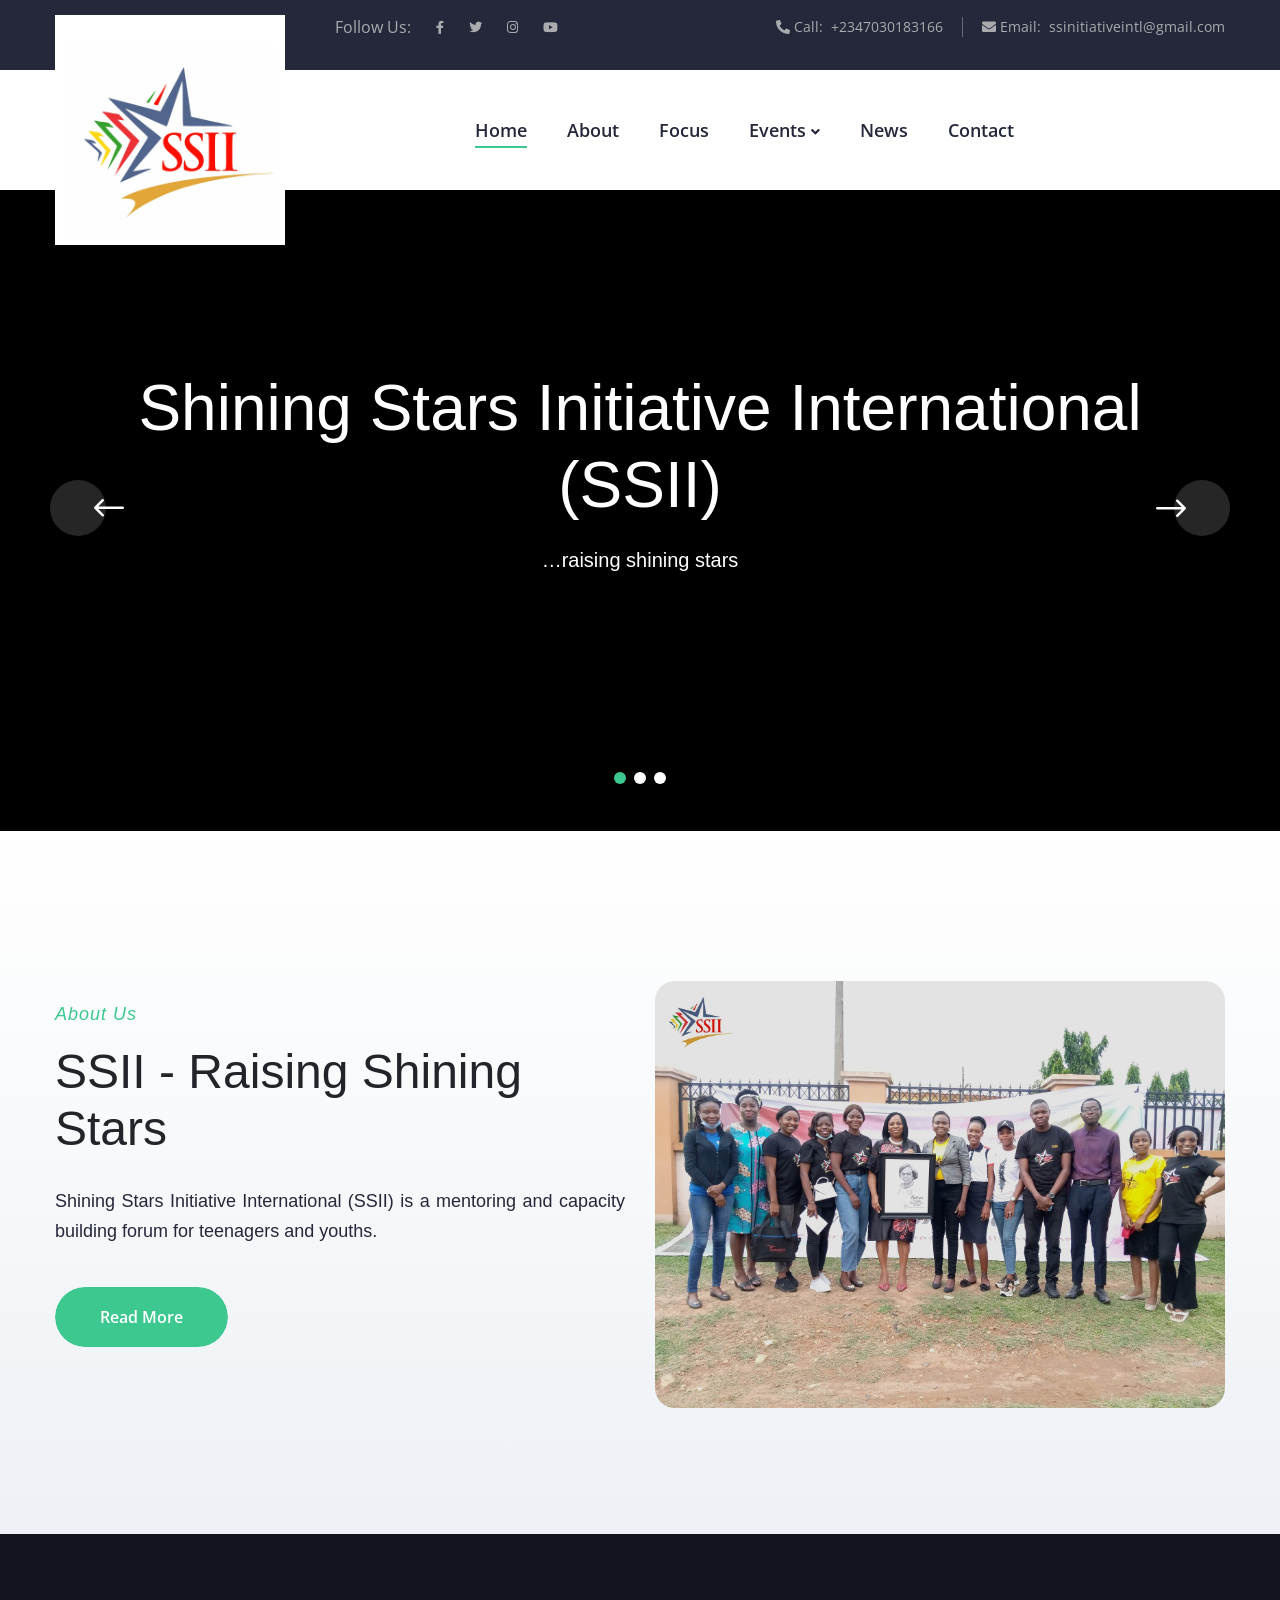
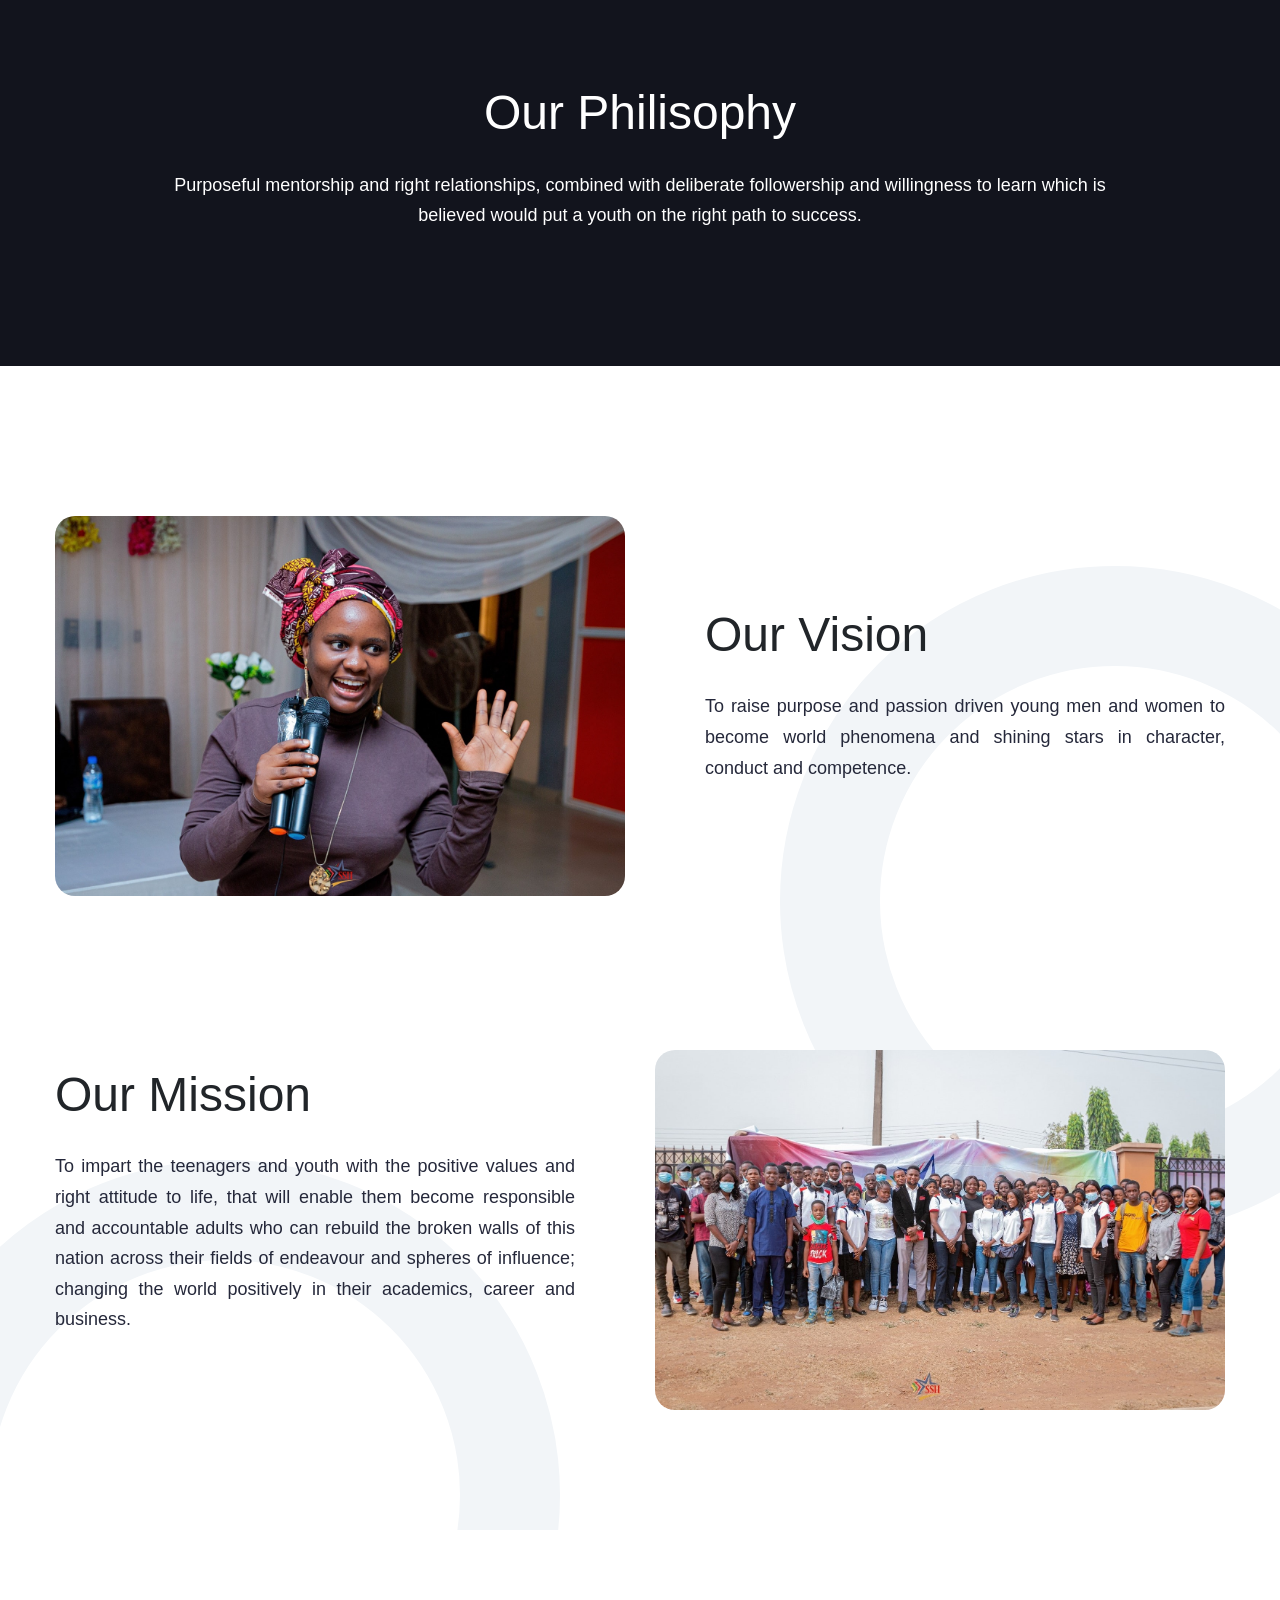
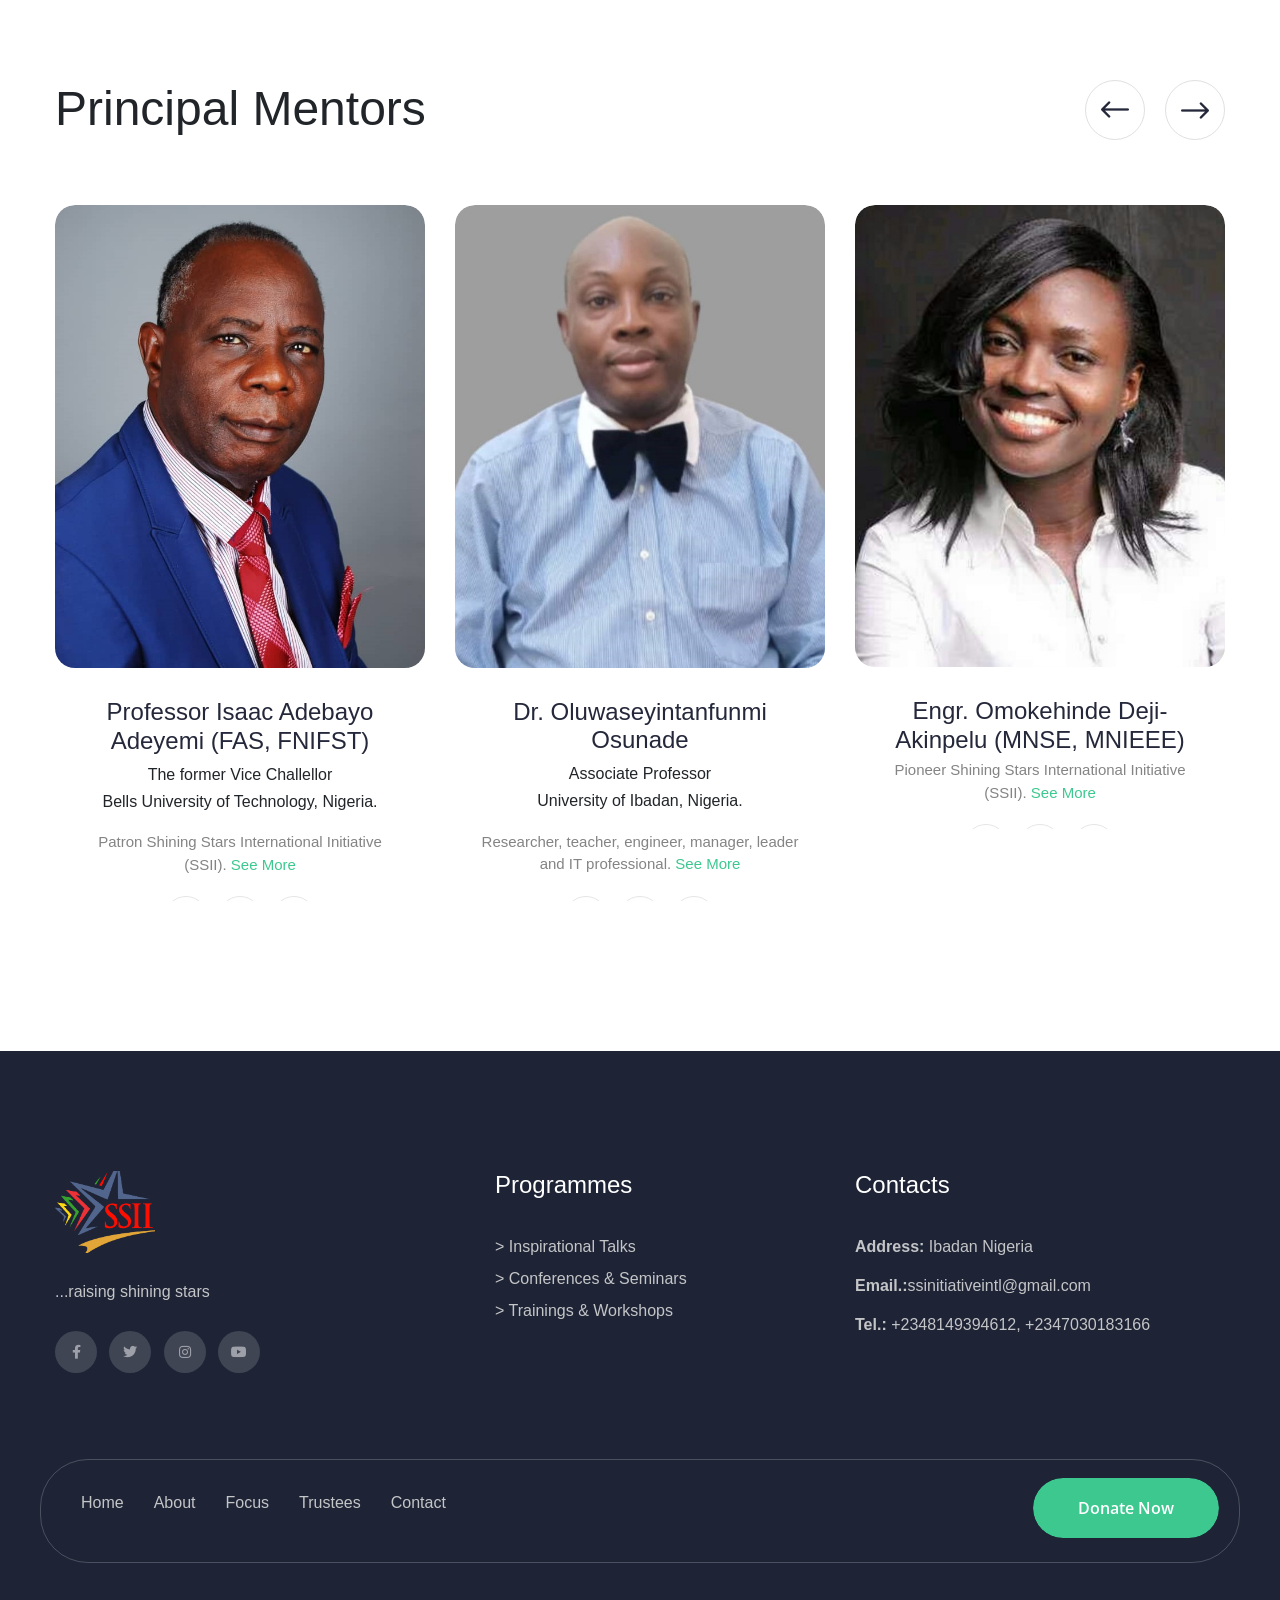
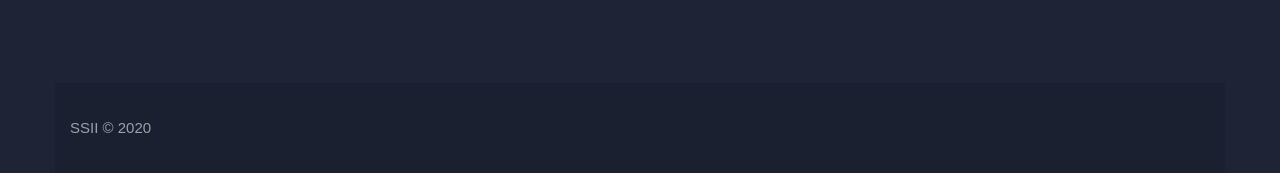
==== commit 1718c943: "images and Sanwoolu" ====
--- a/index.html
+++ b/index.html
@@ -262,7 +262,7 @@
                                   </div>
                               </div> -->
 
-                        	<figure class="image wow fadeInUp" data-wow-delay="0ms"><img class="lazy-image" src="images/ssii21.jpg" style="border-radius:20px; margin-top:20px; margin-bottom:40px;"></figure>
+                        	<figure class="image wow fadeInUp" data-wow-delay="0ms"><img class="lazy-image" src="images/excel/e33.jpg" style="border-radius:20px; margin-top:20px; margin-bottom:40px;"></figure>
                             <!-- <figure class="image wow fadeInDown" data-wow-delay="0ms"><img class="lazy-image" src="images/resource/featured-image-1.jpg"></figure> -->
                         </div>
                     </div>
@@ -319,7 +319,7 @@
                     </div>
                     <div class="image-column col-lg-6 col-md-12 col-sm-12">
                     	<div class="inner">
-                            <div class="image wow fadeInLeft" data-wow-delay="0ms"><img class="lazy-image" src="images/ssii20.jpg"></div>
+                            <div class="image wow fadeInLeft" data-wow-delay="0ms"><img class="lazy-image" src="images/addiction/s88.jpg"></div>
                         </div>
                     </div>
                 </div>
@@ -333,7 +333,7 @@
                 	<div class="text-column col-lg-6 col-md-12 col-sm-12">
                     	<div class="inner">
 
-                            <div class="sec-title"><br/>
+                            <div class="sec-title">
                                 <!-- <div class="sub-title">Proident sunt</div> -->
                                 <h2>Our Mission</h2>
                                 <div class="text">To impart the teenagers and youth with the positive values and right attitude to life, 
@@ -345,9 +345,9 @@
                         </div>
                     </div>
                     <div class="image-column col-lg-6 col-md-12 col-sm-12">
-                    	<div class="inner">
+                    	<div class="inner"><br/>
                             <!-- <div class="row clearfix"> -->
-                                <div class="image wow fadeInUp" data-wow-delay="0ms"><img class="lazy-image" src="images/ssii/post1.jpg"></div>
+                                <div class="image wow fadeInUp" data-wow-delay="0ms"><img class="lazy-image" src="images/addiction/s144.jpg"></div>
                                 <!-- <div class="image wow fadeInDown" data-wow-delay="0ms"><img class="lazy-image" src="images/gallery/3.jpg" ></div> -->
                             <!-- </div> -->
                         </div>
@@ -506,6 +506,31 @@
                                 <div class="content">
                                     <h3><a href="">Folasade Oyefunmike Ibironke</a></h3>
                                     <div class="designation">Resident Doctor Dept of Clinical Pharmacology University College Hospital
+                                        <!-- <a href="">See More</a> -->
+                                    </div>
+                                    <div class="social-links">
+                                        <ul class="clearfix">
+                                            <li><a href="#"><span class="fab fa-facebook-f"></span></a></li>
+                                            <li><a href="#"><span class="fab fa-twitter"></span></a></li>
+                                            <li><a href="#"><span class="fab fa-linkedin-in"></span></a></li>
+                                        </ul>
+                                    </div>
+                                </div>
+    
+                            </div>
+                        </div>
+                    </div>
+                </div>
+
+                <div class="slide-item">
+                    <!--Team Block-->
+                    <div class="team-block">
+                        <div class="inner-box wow fadeInUp" data-wow-delay="0ms">
+                            <figure class="image-box"><a href="#"><img class="lazy-image" src="images/resource/sanwoolu.jpeg" alt=""></a></figure>
+                            <div class="lower-box">
+                                <div class="content">
+                                    <h3><a href="">Opeyemi Sanwoolu</a></h3>
+                                    <div class="designation">Food Safety Leader (PepsiCo Europe)
                                         <!-- <a href="">See More</a> -->
                                     </div>
                                     <div class="social-links">
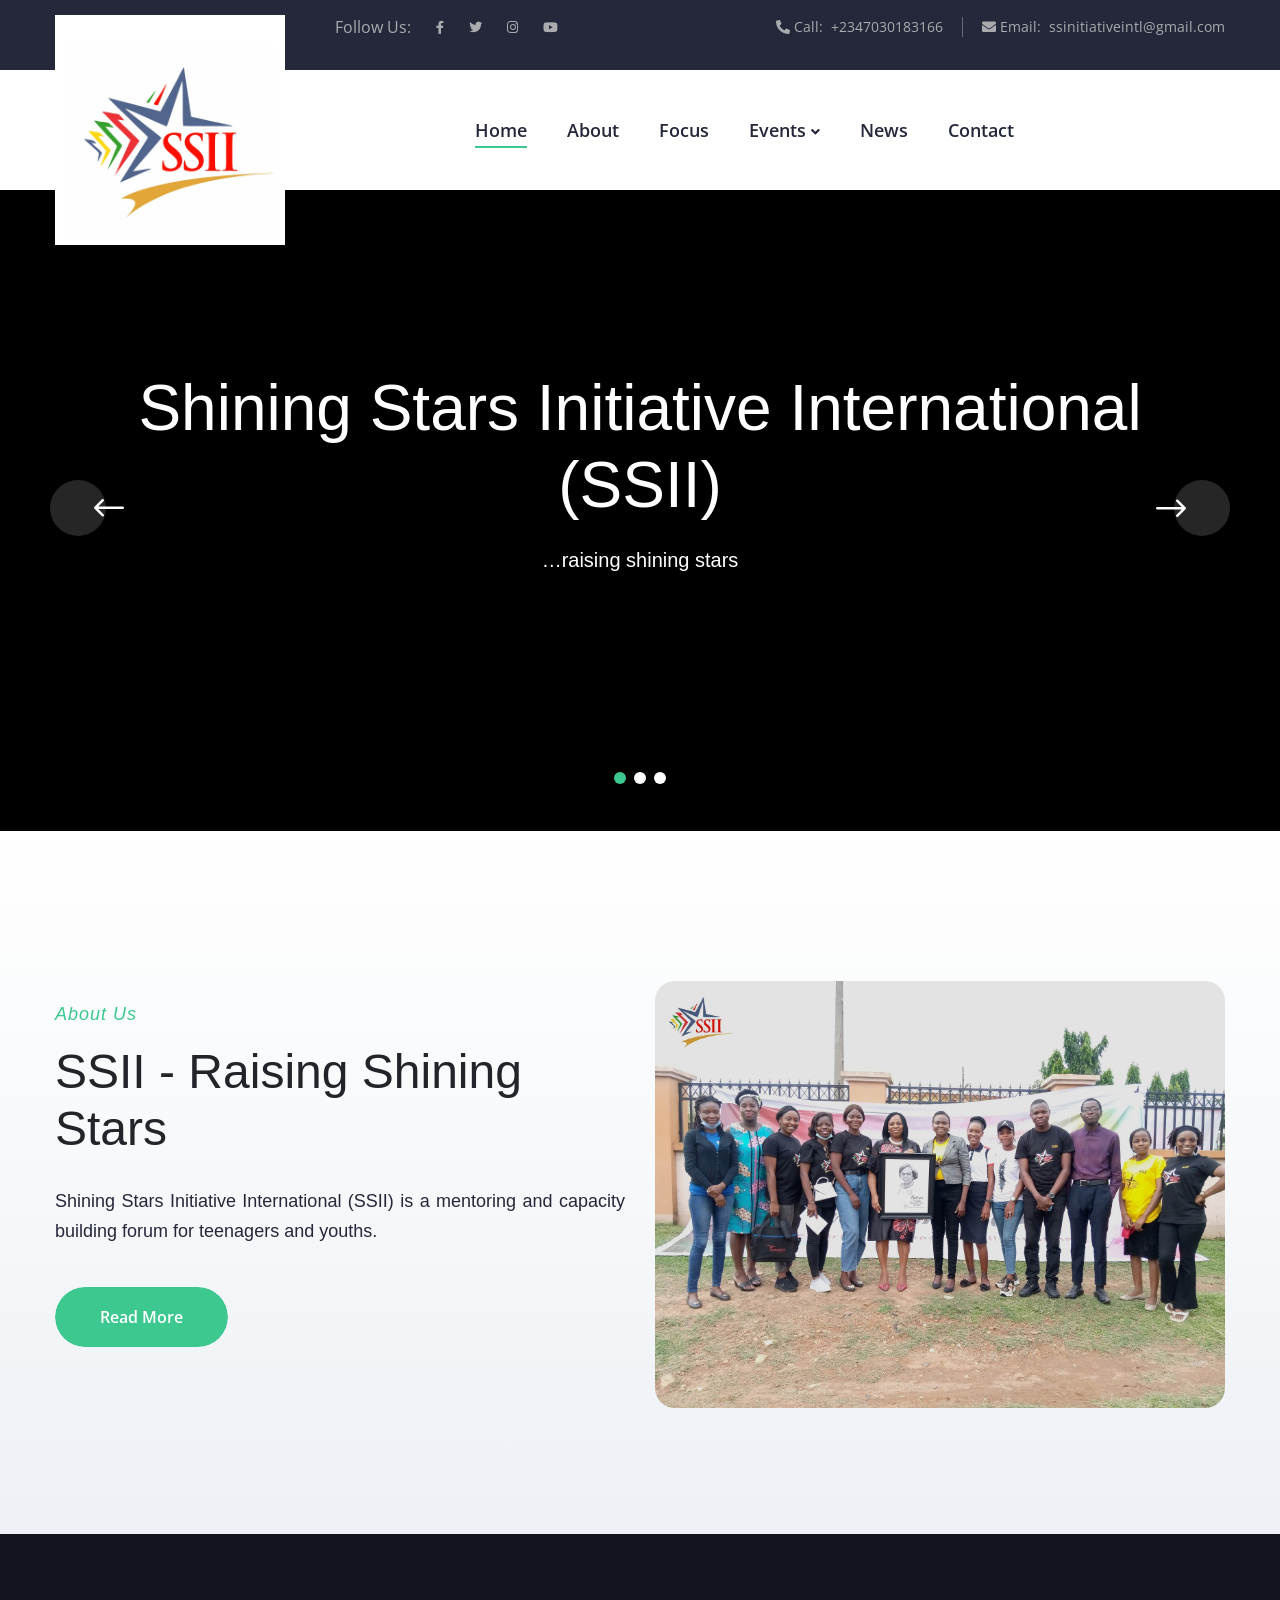
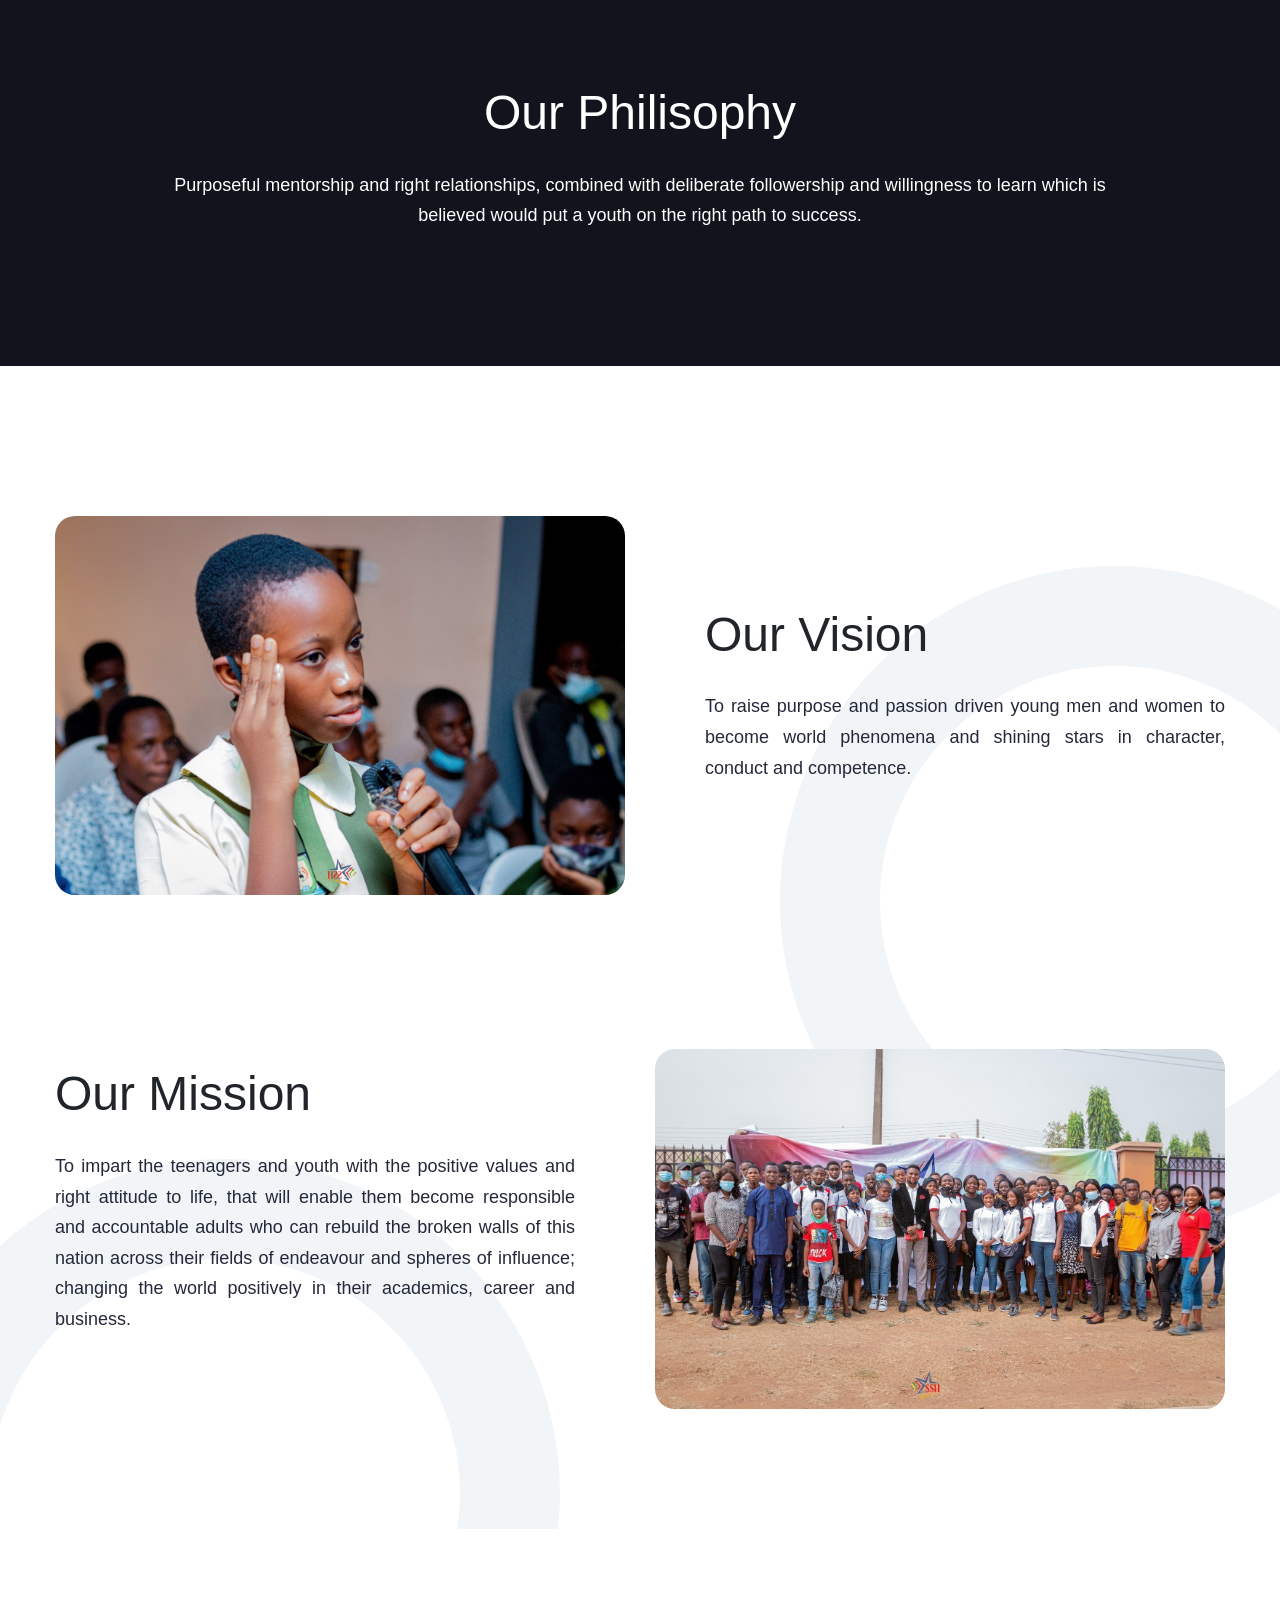
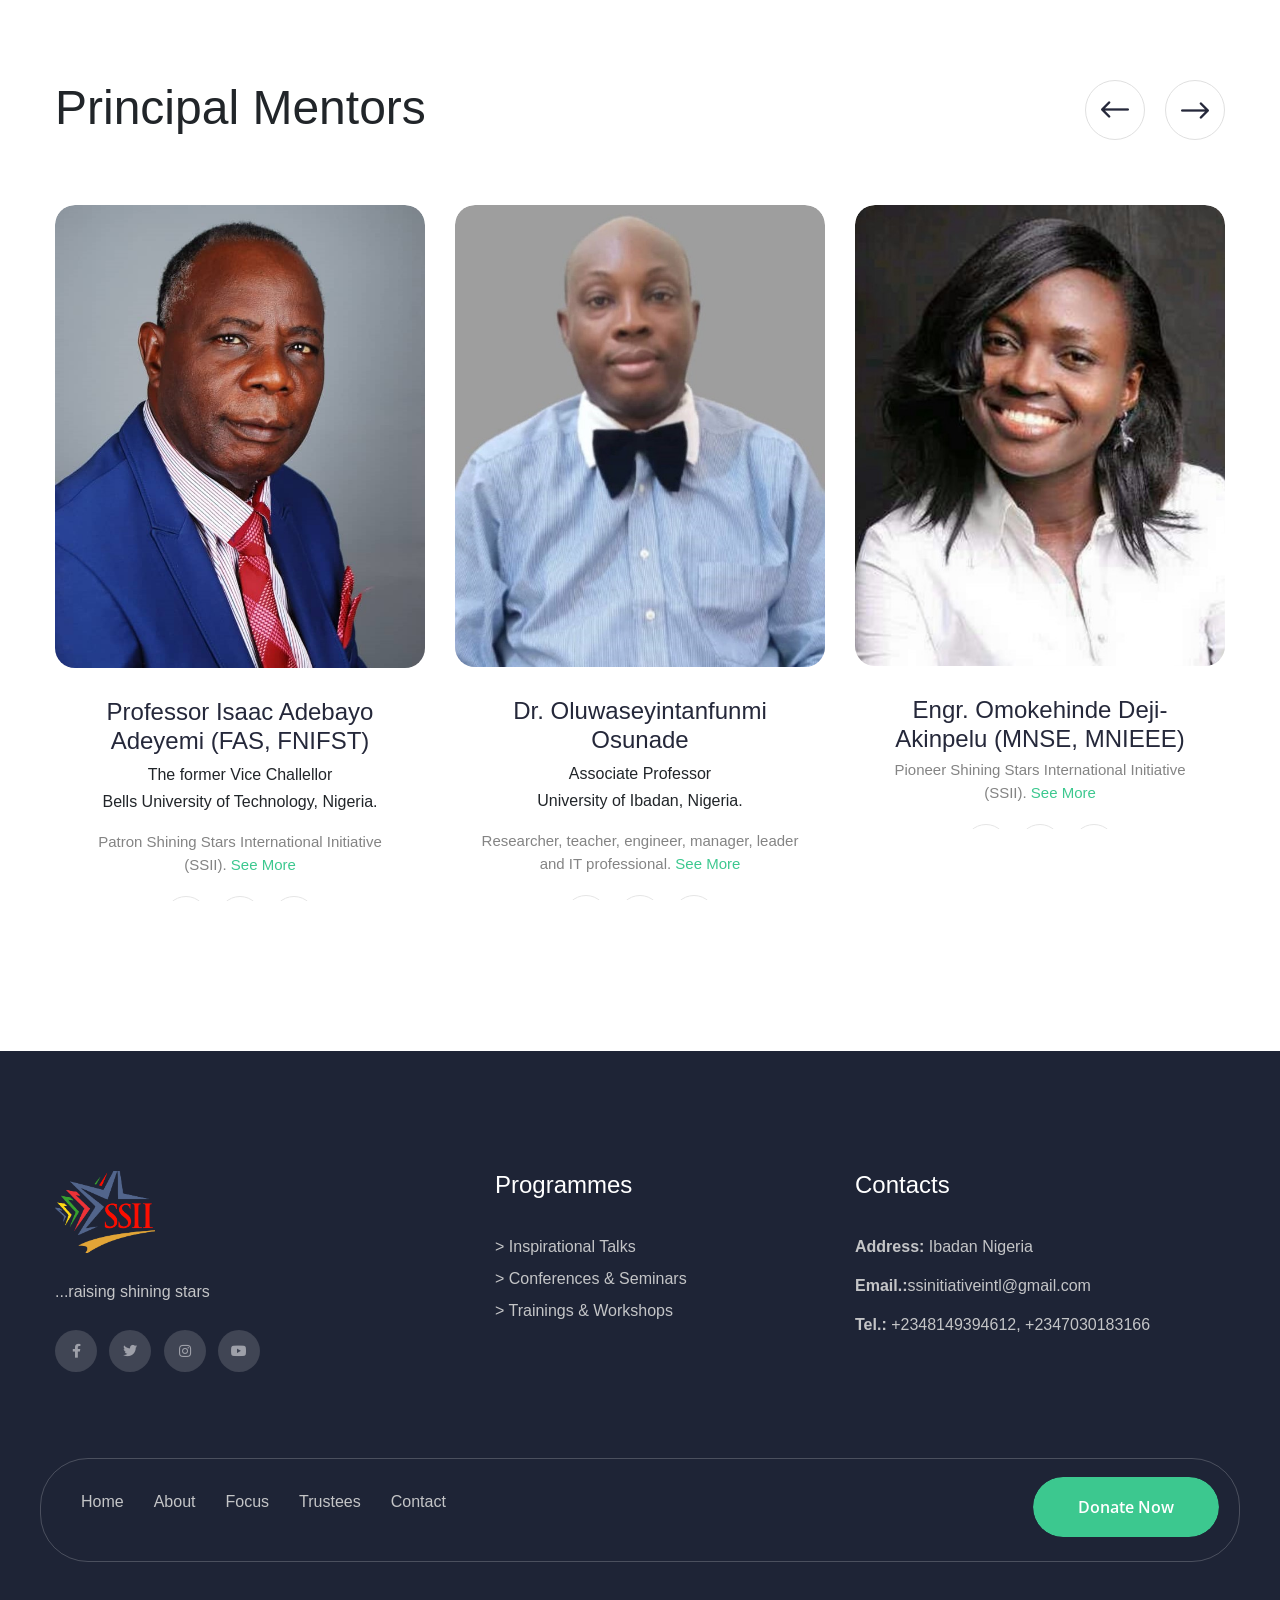
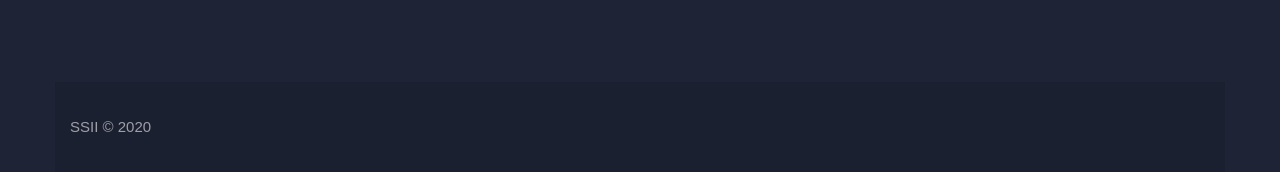
==== commit ba484f09: "other changes" ====
--- a/index.html
+++ b/index.html
@@ -319,7 +319,7 @@
                     </div>
                     <div class="image-column col-lg-6 col-md-12 col-sm-12">
                     	<div class="inner">
-                            <div class="image wow fadeInLeft" data-wow-delay="0ms"><img class="lazy-image" src="images/addiction/s88.jpg"></div>
+                            <div class="image wow fadeInLeft" data-wow-delay="0ms"><img class="lazy-image" src="images/addiction/s77.jpg"></div>
                         </div>
                     </div>
                 </div>
@@ -526,13 +526,16 @@
                     <!--Team Block-->
                     <div class="team-block">
                         <div class="inner-box wow fadeInUp" data-wow-delay="0ms">
-                            <figure class="image-box"><a href="#"><img class="lazy-image" src="images/resource/sanwoolu.jpeg" alt=""></a></figure>
+                            <figure class="image-box"><a href="profile4.html"><img class="lazy-image" src="images/resource/sanwoolu.jpeg" alt=""></a></figure>
                             <div class="lower-box">
                                 <div class="content">
                                     <h3><a href="">Opeyemi Sanwoolu</a></h3>
-                                    <div class="designation">Food Safety Leader (PepsiCo Europe)
+                                    <!-- <div class="designation"> -->
+                                        <div class="designation">Food Safety Leader (PepsiCo Europe) <a href="profile4.html"><br/>See More</a>
+                                        </div>
+
                                         <!-- <a href="">See More</a> -->
-                                    </div>
+                                    <!-- </div> -->
                                     <div class="social-links">
                                         <ul class="clearfix">
                                             <li><a href="#"><span class="fab fa-facebook-f"></span></a></li>
